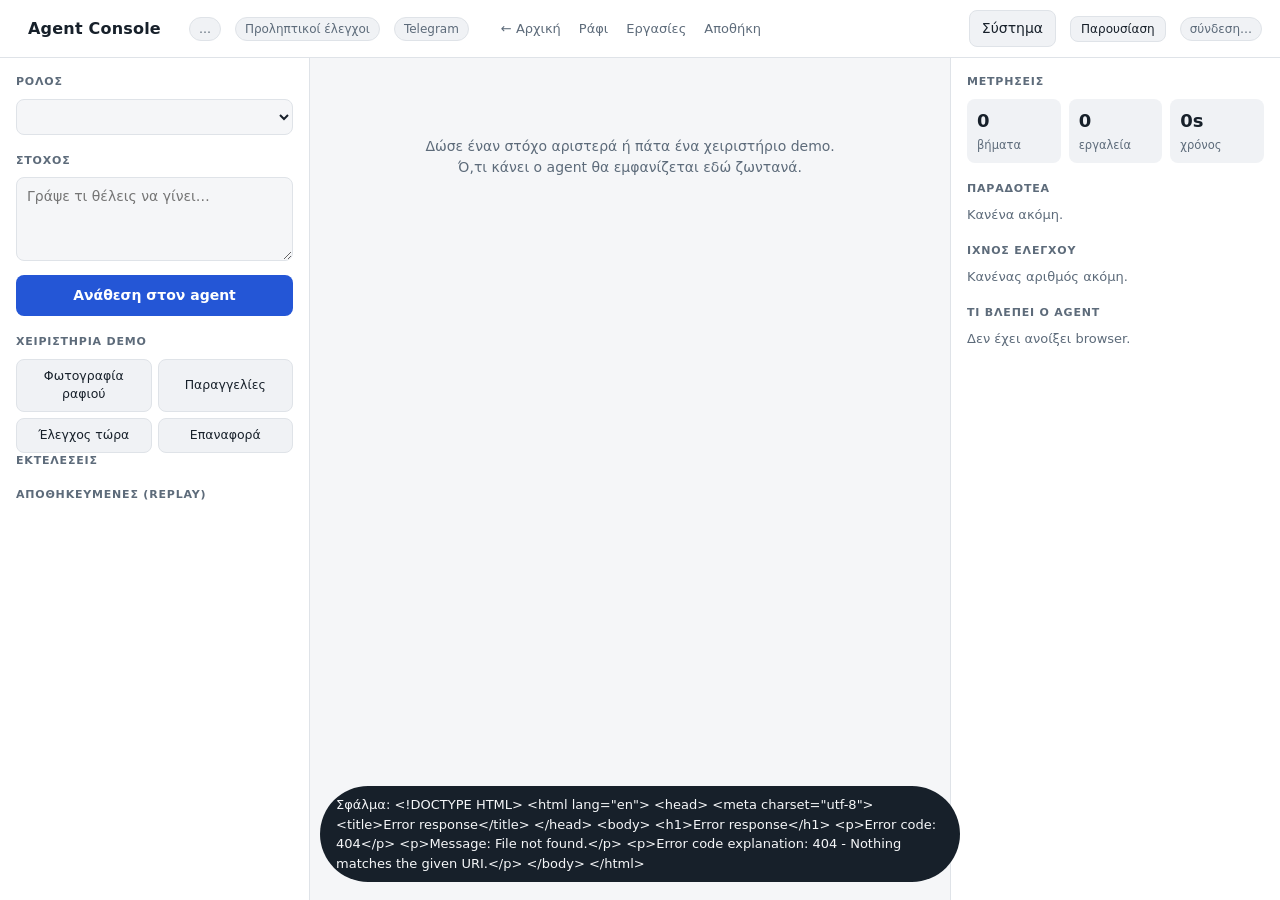
==== console/index.html @ 71da3817 "Live shelf: tasks without clicks, auto-order within limits, simpler pages - agentkit/tasks.py: findi" ====
<!doctype html>
<html lang="el">
<head>
<meta charset="utf-8">
<meta name="viewport" content="width=device-width, initial-scale=1">
<title>Agent Console</title>
<style>
:root {
  color-scheme: light dark;
  --bg: #f5f6f8; --panel: #ffffff; --panel2: #f0f2f5; --line: #dfe3e8; --text: #17202a; --muted: #5d6b7a;
  --accent: #2456d6; --accent-soft: #e6edfc; --ok: #177a45; --ok-soft: #e2f4ea; --warn: #a15c00; --warn-soft: #fff1d6;
  --err: #b3261e; --err-soft: #fde8e6; --mono: ui-monospace, Consolas, "Cascadia Mono", monospace;
}
@media (prefers-color-scheme: dark) {
  :root {
    --bg: #0f1318; --panel: #171c23; --panel2: #1e252e; --line: #2b343f; --text: #e6eaef; --muted: #93a1b0;
    --accent: #7ea2ff; --accent-soft: #1c2a4a; --ok: #5fd08f; --ok-soft: #14301f; --warn: #f0b860; --warn-soft: #3a2c10;
    --err: #ff8a80; --err-soft: #3b1917;
  }
}
* { box-sizing: border-box; }
html, body { height: 100%; }
body { margin: 0; background: var(--bg); color: var(--text); font: 14px/1.5 "Segoe UI", system-ui, sans-serif; display: flex; flex-direction: column; }
header { display: flex; align-items: center; gap: 14px; padding: 10px 18px; background: var(--panel); border-bottom: 1px solid var(--line); }
header h1 { font-size: 16px; margin: 0; letter-spacing: .2px; }
.badge { font-size: 12px; padding: 2px 9px; border-radius: 99px; background: var(--panel2); color: var(--muted); border: 1px solid var(--line); white-space: nowrap; }
.badge.on { background: var(--ok-soft); color: var(--ok); border-color: transparent; }
.badge.live { background: var(--accent-soft); color: var(--accent); border-color: transparent; }
.spacer { flex: 1; }
main { flex: 1; display: grid; grid-template-columns: 310px minmax(0, 1fr) 330px; min-height: 0; }
section { min-height: 0; overflow-y: auto; padding: 16px; }
#left, #right { background: var(--panel); }
#left { border-right: 1px solid var(--line); } #right { border-left: 1px solid var(--line); }
h2 { font-size: 11px; text-transform: uppercase; letter-spacing: .8px; color: var(--muted); margin: 18px 0 8px; font-weight: 600; }
h2:first-child { margin-top: 0; }
select, textarea, button { font: inherit; color: inherit; }
select, textarea { width: 100%; background: var(--bg); border: 1px solid var(--line); border-radius: 8px; padding: 8px 10px; }
textarea { min-height: 84px; resize: vertical; }
textarea:focus, select:focus, button:focus-visible { outline: 2px solid var(--accent); outline-offset: 1px; }
button { cursor: pointer; border: 1px solid var(--line); background: var(--panel2); border-radius: 8px; padding: 7px 12px; }
button:hover { border-color: var(--accent); }
button.primary { background: var(--accent); color: #fff; border-color: transparent; font-weight: 600; width: 100%; margin-top: 8px; padding: 9px; }
@media (prefers-color-scheme: dark) { button.primary { color: #0f1318; } }
button.ok { background: var(--ok-soft); color: var(--ok); border-color: transparent; font-weight: 600; }
button.no { background: var(--err-soft); color: var(--err); border-color: transparent; }
.chip { display: block; width: 100%; text-align: left; font-size: 12.5px; margin-top: 6px; color: var(--muted); background: transparent; }
.grid2 { display: grid; grid-template-columns: 1fr 1fr; gap: 6px; }
.grid2 button { font-size: 12.5px; }
.run { display: flex; gap: 8px; align-items: center; padding: 7px 9px; border-radius: 8px; cursor: pointer; border: 1px solid transparent; }
.run:hover { background: var(--panel2); } .run.sel { background: var(--accent-soft); border-color: var(--accent); }
.run .g { flex: 1; min-width: 0; white-space: nowrap; overflow: hidden; text-overflow: ellipsis; font-size: 13px; }
.dot { width: 8px; height: 8px; border-radius: 50%; background: var(--muted); flex: none; }
.dot.running { background: var(--accent); animation: pulse 1s infinite; } .dot.done { background: var(--ok); }
.dot.error, .dot.max_steps, .dot.cancelled, .dot.refusal, .dot.max_tokens { background: var(--err); }
@keyframes pulse { 50% { opacity: .3; } }
@media (prefers-reduced-motion: reduce) { .dot.running { animation: none; } }
#center { padding: 0; display: flex; flex-direction: column; min-width: 0; }
#runhead { padding: 16px 22px 12px; border-bottom: 1px solid var(--line); background: var(--panel); }
#goal { font-size: 17px; font-weight: 600; margin: 0 0 6px; overflow-wrap: anywhere; }
#meta { display: flex; gap: 8px; flex-wrap: wrap; align-items: center; }
#plan { margin: 10px 0 0; padding: 0; list-style: none; display: grid; gap: 3px; }
#plan li { display: flex; gap: 8px; align-items: baseline; font-size: 13.5px; color: var(--muted); }
#plan li.in_progress { color: var(--text); font-weight: 600; } #plan li.done { text-decoration: line-through; }
#plan .mark { width: 16px; flex: none; text-align: center; color: var(--accent); }
#plan li.done .mark { color: var(--ok); }
#timeline { flex: 1; overflow-y: auto; padding: 18px 22px 40px; display: grid; grid-template-columns: minmax(0, 1fr); gap: 10px; align-content: start; }
.ev { background: var(--panel); border: 1px solid var(--line); border-radius: 10px; padding: 10px 13px; max-width: 880px; overflow-wrap: anywhere; }
.ev.thought { background: transparent; border: 0; padding: 2px 4px; color: var(--muted); font-style: italic; }
.ev.notify { background: var(--accent-soft); border-color: transparent; }
.ev.final { border-color: var(--ok); background: var(--ok-soft); white-space: pre-wrap; font-size: 15px; }
.ev.final.bad { border-color: var(--err); background: var(--err-soft); }
.ev.approval { border-color: var(--warn); background: var(--warn-soft); }
.ev.log { font-family: var(--mono); font-size: 12px; color: var(--muted); white-space: pre-wrap; }
.tool summary { cursor: pointer; display: flex; gap: 10px; align-items: baseline; list-style: none; }
.tool summary::-webkit-details-marker { display: none; }
.tname { font-family: var(--mono); font-weight: 600; color: var(--accent); white-space: nowrap; }
.targs { color: var(--muted); font-size: 12.5px; flex: 1; min-width: 0; white-space: nowrap; overflow: hidden; text-overflow: ellipsis; }
.tstat { font-size: 12px; color: var(--muted); white-space: nowrap; font-variant-numeric: tabular-nums; }
.tstat.err { color: var(--err); } .tstat.ok { color: var(--ok); }
pre { font-family: var(--mono); font-size: 12px; background: var(--panel2); padding: 9px; border-radius: 7px; overflow-x: auto; white-space: pre-wrap; margin: 8px 0 0; max-height: 320px; overflow-y: auto; }
.ev img, #lastshot img { max-width: 100%; border-radius: 7px; border: 1px solid var(--line); display: block; }
.ev.shot img { max-height: 300px; }
.lbl { font-size: 11px; text-transform: uppercase; letter-spacing: .7px; color: var(--muted); font-weight: 600; margin-bottom: 4px; }
.row { display: flex; gap: 8px; margin-top: 10px; }
.stats { display: grid; grid-template-columns: 1fr 1fr 1fr; gap: 8px; }
.stat { background: var(--panel2); border-radius: 8px; padding: 8px 10px; }
.stat b { display: block; font-size: 18px; font-variant-numeric: tabular-nums; } .stat span { font-size: 11.5px; color: var(--muted); }
.art { display: flex; gap: 8px; align-items: center; padding: 7px 9px; border: 1px solid var(--line); border-radius: 8px; margin-top: 6px; text-decoration: none; color: inherit; overflow-wrap: anywhere; }
.art:hover { border-color: var(--accent); }
.art .ext { font-family: var(--mono); font-size: 11px; background: var(--accent-soft); color: var(--accent); border-radius: 5px; padding: 1px 6px; text-transform: uppercase; flex: none; }
.au { font-size: 12.5px; padding: 7px 9px; border-left: 3px solid var(--accent); background: var(--panel2); border-radius: 0 7px 7px 0; margin-top: 6px; overflow-wrap: anywhere; }
.au code { font-family: var(--mono); font-size: 11.5px; color: var(--muted); }
.ev.hero { border: 0; background: var(--accent); color: #fff; padding: 20px 24px; }
@media (prefers-color-scheme: dark) { .ev.hero { color: #0f1318; } }
.ev.hero .v { font-size: 44px; font-weight: 700; line-height: 1.1; font-variant-numeric: tabular-nums; }
.ev.hero .l { font-size: 17px; font-weight: 600; margin-top: 4px; }
.ev.hero .d { font-size: 13px; opacity: .85; margin-top: 6px; }
#brand { display: flex; align-items: center; gap: 10px; min-width: 0; }
#brand img { height: 26px; width: auto; display: block; }
#tagline { color: var(--muted); font-size: 13px; white-space: nowrap; overflow: hidden; text-overflow: ellipsis; }
#presentBtn { font-size: 12px; padding: 3px 10px; }
/* Λειτουργία παρουσίασης: μεγαλύτερα γράμματα, λιγότερος θόρυβος. Πλήκτρο P ή ?present=1 */
body.present { zoom: 1.25; height: calc(100vh / 1.25); width: calc(100vw / 1.25); }
body.present .ev.log, body.present #s-tokens, body.present #b-model, body.present #b-tg, body.present #lists { display: none; }
body.present #timeline { gap: 12px; }
@media (min-width: 1051px) { body.present main { grid-template-columns: 250px minmax(0, 1fr) 280px; } }
.empty { color: var(--muted); padding: 60px 22px; text-align: center; }
#toast { position: fixed; bottom: 18px; left: 50%; transform: translateX(-50%); background: var(--text); color: var(--bg); padding: 9px 16px; border-radius: 99px; font-size: 13px; opacity: 0; transition: opacity .2s; pointer-events: none; max-width: 90vw; }
#toast.show { opacity: 1; }
#pages { display: flex; gap: 2px; margin-left: 10px; }
#pages a { color: var(--muted); text-decoration: none; font-size: 13px; padding: 4px 8px; border-radius: 6px; white-space: nowrap; }
@media (max-width: 1250px) { #tagline { display: none; } }
#pages a:hover { color: var(--text); background: var(--panel2, rgba(127,127,127,.15)); }
#sys { position: fixed; inset: 0; background: rgba(0,0,0,.55); z-index: 50; display: grid; place-items: center; padding: 20px; }
#sys[hidden] { display: none; }
.sysbox { background: var(--bg); color: var(--text); border-radius: 12px; width: min(900px, 100%); max-height: 88vh; overflow: auto; padding: 18px 22px; }
.syshead { display: flex; align-items: center; justify-content: space-between; margin-bottom: 10px; }
.sysbox table { width: 100%; border-collapse: collapse; font-size: 13px; margin: 6px 0 16px; }
.sysbox td, .sysbox th { text-align: left; padding: 6px 8px; border-bottom: 1px solid rgba(127,127,127,.2); vertical-align: top; }
.sysbox h3 { font-size: 13px; text-transform: uppercase; letter-spacing: .05em; color: var(--muted); margin: 14px 0 4px; }
.sysbox .ok { color: #2ea043; font-weight: 600; } .sysbox .no { color: #e5484d; font-weight: 600; } .sysbox .mid { color: #d29922; font-weight: 600; }
.sysbox code { font-size: 12px; }
@media (max-width: 1050px) { main { grid-template-columns: 1fr; overflow-y: auto; } section { overflow: visible; } #left, #right { border: 0; } }
</style>
</head>
<body>
<header>
  <div id="brand"><img id="logo" alt="" hidden><h1 id="pname">Agent Console</h1></div>
  <span id="tagline"></span>
  <span class="badge" id="b-model">…</span>
  <span class="badge" id="b-watch">Προληπτικοί έλεγχοι</span>
  <span class="badge" id="b-tg">Telegram</span>
  <nav id="pages"><a href="/">← Αρχική</a><a href="/shelf?dev=1">Ράφι</a><a href="/tasks">Εργασίες</a><a href="/portal/orders">Αποθήκη</a></nav>
  <span class="spacer"></span>
  <button id="sysBtn" title="Ρυθμίσεις, τι λείπει, έλεγχος εγκατάστασης">Σύστημα</button>
  <button id="presentBtn" title="Λειτουργία παρουσίασης (πλήκτρο P)">Παρουσίαση</button>
  <span class="badge" id="b-conn">σύνδεση…</span>
</header>
<main>
  <section id="left">
    <h2>Ρόλος</h2>
    <select id="scenario" aria-label="Ρόλος του agent"></select>
    <div id="sdesc" style="color:var(--muted);font-size:12.5px;margin-top:6px"></div>
    <h2>Στόχος</h2>
    <textarea id="goalInput" placeholder="Γράψε τι θέλεις να γίνει…" aria-label="Στόχος"></textarea>
    <button class="primary" id="go">Ανάθεση στον agent</button>
    <div id="examples"></div>
    <h2>Χειριστήρια demo</h2>
    <div class="grid2">
      <button onclick="window.open('/capture')" title="Ανοίγει τη σελίδα λήψης φωτογραφίας (η ίδια ανοίγει και από το κινητό)">Φωτογραφία ραφιού</button>
      <button onclick="window.open('/portal/orders')" title="Οι παραγγελίες που έφτασαν στην κεντρική αποθήκη">Παραγγελίες</button>
      <button data-demo="check_now" title="Ψάχνει τώρα για νέα φωτογραφία στο workspace/photos">Έλεγχος τώρα</button>
      <button data-demo="reset" title="Ξαναχτίζει τα δεδομένα και σβήνει ελέγχους και παραγγελίες">Επαναφορά</button>
    </div>
    <div id="lists">
      <h2>Εκτελέσεις</h2>
      <div id="runs"></div>
      <h2>Αποθηκευμένες (replay)</h2>
      <div id="saved"></div>
    </div>
  </section>

  <section id="center">
    <div id="runhead" hidden>
      <p id="goal"></p>
      <div id="meta"></div>
      <ul id="plan"></ul>
    </div>
    <div id="timeline"><div class="empty">Δώσε έναν στόχο αριστερά ή πάτα ένα χειριστήριο demo.<br>Ό,τι κάνει ο agent θα εμφανίζεται εδώ ζωντανά.</div></div>
  </section>

  <section id="right">
    <h2>Μετρήσεις</h2>
    <div class="stats">
      <div class="stat"><b id="s-steps">0</b><span>βήματα</span></div>
      <div class="stat"><b id="s-tools">0</b><span>εργαλεία</span></div>
      <div class="stat"><b id="s-time">0s</b><span>χρόνος</span></div>
    </div>
    <div style="color:var(--muted);font-size:12px;margin-top:6px" id="s-tokens"></div>
    <h2>Παραδοτέα</h2>
    <div id="arts"><div style="color:var(--muted);font-size:13px">Κανένα ακόμη.</div></div>
    <h2>Ίχνος ελέγχου</h2>
    <div id="trail"><div style="color:var(--muted);font-size:13px">Κανένας αριθμός ακόμη.</div></div>
    <h2>Τι βλέπει ο agent</h2>
    <div id="lastshot"><div style="color:var(--muted);font-size:13px">Δεν έχει ανοίξει browser.</div></div>
  </section>
</main>
<div id="sys" hidden>
  <div class="sysbox">
    <div class="syshead"><b>Κατάσταση συστήματος</b><button id="sysClose">Κλείσιμο</button></div>
    <div id="sysBody">Φορτώνω…</div>
  </div>
</div>
<div id="toast" role="status"></div>

<script>
const $ = id => document.getElementById(id);
const esc = s => String(s ?? "").replace(/[&<>"']/g, c => ({ "&": "&amp;", "<": "&lt;", ">": "&gt;", '"': "&quot;", "'": "&#39;" }[c]));
const runs = new Map();      // run_id -> {id, goal, scenario, source, status, events[], started, ended}
let selected = null, cfg = null, timer = null;
const STATUS = { running: "σε εξέλιξη", done: "ολοκληρώθηκε", error: "σφάλμα", max_steps: "όριο βημάτων", cancelled: "ακυρώθηκε", refusal: "άρνηση", max_tokens: "όριο κειμένου" };
const SOURCE = { console: "κονσόλα", telegram: "Telegram", watcher: "ξεκίνησε μόνος του" };

function toast(text) { const t = $("toast"); t.textContent = text; t.classList.add("show"); clearTimeout(t._h); t._h = setTimeout(() => t.classList.remove("show"), 3500); }
async function api(path, body) {
  const r = await fetch(path, body === undefined ? {} : { method: "POST", headers: { "Content-Type": "application/json" }, body: JSON.stringify(body) });
  if (!r.ok) throw new Error((await r.text()) || r.status);
  return r.json();
}

// ---- αρχικοποίηση -----------------------------------------------------
async function init() {
  cfg = await api("/api/config");
  $("pname").textContent = document.title = cfg.name || "Agent Console";
  $("tagline").textContent = cfg.tagline || "";
  if (cfg.logo) { $("logo").src = cfg.logo; $("logo").hidden = false; }
  $("b-model").textContent = cfg.provider === "mock" ? "ψεύτικο μοντέλο (χωρίς κλειδί)" : cfg.model;
  $("b-watch").classList.toggle("on", cfg.watchers);
  $("b-tg").classList.toggle("on", cfg.telegram);
  $("scenario").innerHTML = cfg.scenarios.map(s => `<option value="${esc(s.name)}">${esc(s.title)}</option>`).join("");
  $("scenario").value = cfg.default_scenario;
  renderScenario();
  refreshSaved();
  connect();
}
function renderScenario() {
  const s = cfg.scenarios.find(x => x.name === $("scenario").value);
  $("sdesc").textContent = s.description;
  $("examples").innerHTML = s.examples.map(e => `<button class="chip">${esc(e)}</button>`).join("");
  $("examples").querySelectorAll("button").forEach(b => b.onclick = () => { $("goalInput").value = b.textContent; $("goalInput").focus(); });
}
$("scenario").onchange = renderScenario;
$("go").onclick = async () => {
  const goal = $("goalInput").value.trim();
  if (!goal) return $("goalInput").focus();
  try { const r = await api("/api/runs", { goal, scenario: $("scenario").value }); selected = r.run_id; $("goalInput").value = ""; }
  catch (e) { toast("Αποτυχία: " + e.message); }
};
$("goalInput").addEventListener("keydown", e => { if (e.key === "Enter" && (e.ctrlKey || e.metaKey)) $("go").click(); });
document.querySelectorAll("[data-demo]").forEach(b => b.onclick = async () => {
  try { toast((await api("/api/demo/" + b.dataset.demo, {})).text); } catch (e) { toast("Αποτυχία: " + e.message); }
});
// ---- λειτουργία παρουσίασης --------------------------------------------
function store(k, v) { try { if (v === undefined) return localStorage.getItem(k); localStorage.setItem(k, v); } catch (e) { return null; } }
function setPresent(on) {
  document.body.classList.toggle("present", on);
  $("presentBtn").textContent = on ? "Κανονική προβολή" : "Παρουσίαση";
  store("present", on ? "1" : "0");
}
{
  const q = new URLSearchParams(location.search).get("present");
  setPresent(q !== null ? q !== "0" : store("present") === "1");
}
$("presentBtn").onclick = () => setPresent(!document.body.classList.contains("present"));
document.addEventListener("keydown", e => {
  if (e.key.toLowerCase() !== "p" || e.ctrlKey || e.metaKey || e.altKey) return;
  if (/^(TEXTAREA|INPUT|SELECT)$/.test(document.activeElement?.tagName || "")) return;
  $("presentBtn").click();
});
async function refreshSaved() {
  const data = await api("/api/runs");
  $("saved").innerHTML = data.saved.filter(id => !id.includes("-replay-")).slice(0, 12).map(id =>
    `<div class="run"><span class="g">${esc(id)}</span><button data-replay="${esc(id)}">▶</button></div>`).join("") ||
    `<div style="color:var(--muted);font-size:13px">Καμία ακόμη.</div>`;
  $("saved").querySelectorAll("[data-replay]").forEach(b => b.onclick = () => api(`/api/runs/${b.dataset.replay}/replay`, {}).catch(e => toast(e.message)));
}

// ---- ζωντανή ροή ------------------------------------------------------
function connect() {
  const es = new EventSource("/api/events");
  es.onopen = () => { $("b-conn").textContent = "ζωντανά"; $("b-conn").classList.add("on"); };
  es.onerror = () => { $("b-conn").textContent = "αποσύνδεση…"; $("b-conn").classList.remove("on"); };
  es.onmessage = m => handle(JSON.parse(m.data));
}
function handle(ev) {
  if (ev.run_id === "system") { if (ev.type === "demo") toast(ev.text); return; }
  let run = runs.get(ev.run_id);
  if (!run) { run = { id: ev.run_id, goal: "", status: "running", events: [], started: ev.ts }; runs.set(ev.run_id, run); }
  run.events.push(ev);
  if (ev.type === "run_start") {
    Object.assign(run, { goal: ev.goal, scenario: ev.scenario_title, source: ev.source, model: ev.model, started: ev.ts, replay: !!ev.replay });
    if (!selected || ev.source === "watcher" || ev.replay || Date.now() / 1000 - ev.ts < 5) selected = run.id;
  }
  if (ev.type === "run_end") { run.status = ev.status; run.ended = ev.ts; refreshSaved(); }
  renderRuns();
  if (run.id === selected) scheduleRender();
}
let pending = false;
function scheduleRender() { if (pending) return; pending = true; requestAnimationFrame(() => { pending = false; renderRun(); }); }

function renderRuns() {
  const list = [...runs.values()].reverse();
  $("runs").innerHTML = list.map(r =>
    `<div class="run ${r.id === selected ? "sel" : ""}" data-id="${esc(r.id)}"><span class="dot ${esc(r.status)}"></span><span class="g">${esc(r.goal || r.id)}</span></div>`
  ).join("") || `<div style="color:var(--muted);font-size:13px">Καμία ακόμη.</div>`;
  $("runs").querySelectorAll(".run").forEach(el => el.onclick = () => { selected = el.dataset.id; renderRuns(); renderRun(); });
}

function summarize(input) {
  if (!input || typeof input !== "object") return "";
  return Object.entries(input).map(([k, v]) => `${k}: ${typeof v === "string" ? v : JSON.stringify(v)}`).join(" · ");
}

function renderRun() {
  const run = runs.get(selected);
  if (!run) return;
  const tl = $("timeline");
  const stick = tl.scrollHeight - tl.scrollTop - tl.clientHeight < 80;
  const open = new Set([...tl.querySelectorAll("details[open]")].map(d => d.dataset.id));

  let plan = null, usage = null, lastShot = null, tools = 0;
  const arts = [], trail = [], results = new Map(), approvals = new Map(), html = [];
  for (const ev of run.events) {
    if (ev.type === "tool_result") results.set(ev.id, ev);
    if (ev.type === "approval_result") approvals.set(ev.id, ev.approved);
  }
  for (const ev of run.events) {
    switch (ev.type) {
      case "plan": plan = ev.steps; break;
      case "usage": usage = ev; break;
      case "artifact": if (!arts.includes(ev.file)) arts.push(ev.file); break;
      case "thought": html.push(`<div class="ev thought">${esc(ev.text)}</div>`); break;
      case "notify": html.push(`<div class="ev notify"><div class="lbl">Μήνυμα προς τον χρήστη</div>${esc(ev.text)}</div>`); break;
      case "audit":
        trail.push(ev.kind === "compute"
          ? `<div class="au"><b>${esc(ev.label)}</b> = ${esc(ev.result)}<br><code>${esc(ev.expression)}</code> · ${esc(JSON.stringify(ev.variables))}</div>`
          : `<div class="au"><b>Διαβάστηκε από</b> ${esc(ev.source)}<br><code>${esc(JSON.stringify(ev.values))}</code></div>`);
        break;
      case "headline":
        html.push(`<div class="ev hero"><div class="v">${esc(ev.value)}</div><div class="l">${esc(ev.label)}</div>${ev.detail ? `<div class="d">${esc(ev.detail)}</div>` : ""}</div>`);
        break;
      case "log": html.push(`<div class="ev log">${esc(ev.text)}</div>`); break;
      case "screenshot":
        lastShot = ev;
        html.push(`<div class="ev shot"><div class="lbl">${/^https?:/.test(ev.url) ? "Browser · " : ""}${esc(ev.url)}</div><img src="/files/${esc(ev.file)}" alt="Στιγμιότυπο browser" loading="lazy"></div>`);
        break;
      case "tool_call": {
        if (ev.name === "update_plan" || ev.name === "headline_result") break;
        tools++;
        const res = results.get(ev.id);
        const stat = !res ? `<span class="tstat">τρέχει…</span>` : res.is_error ? `<span class="tstat err">σφάλμα · ${res.seconds}s</span>` : `<span class="tstat ok">${res.seconds}s</span>`;
        html.push(`<details class="ev tool" data-id="${esc(ev.id)}" ${open.has(ev.id) ? "open" : ""}><summary><span class="tname">${esc(ev.name)}</span><span class="targs">${esc(summarize(ev.input))}</span>${stat}</summary>` +
          `<pre>${esc(JSON.stringify(ev.input, null, 2))}</pre>${res ? `<pre>${esc(res.output)}</pre>` : ""}</details>`);
        break;
      }
      case "approval_request": {
        const decided = ev.resolved ? (ev.approved ?? true) : approvals.get(ev.id);
        const d = ev.details || {};
        const body = d.to ? `<b>Προς:</b> ${esc(d.to)}<br><b>Θέμα:</b> ${esc(d.subject)}<pre>${esc(d.body)}</pre>` : `<pre>${esc(JSON.stringify(d, null, 2))}</pre>`;
        const foot = decided === undefined
          ? `<div class="row"><button class="ok" data-appr="${esc(ev.id)}" data-v="1">Έγκριση</button><button class="no" data-appr="${esc(ev.id)}" data-v="0">Απόρριψη</button></div>`
          : `<div class="row"><span class="badge ${decided ? "on" : ""}">${decided ? "Εγκρίθηκε" : "Απορρίφθηκε"}</span></div>`;
        html.push(`<div class="ev approval"><div class="lbl">Χρειάζεται έγκριση · ${esc(ev.title)}</div>${body}${foot}</div>`);
        break;
      }
      case "run_end":
        html.push(`<div class="ev final ${ev.status === "done" ? "" : "bad"}"><div class="lbl">Τελικό αποτέλεσμα</div>${esc(ev.final)}</div>`);
        break;
    }
  }
  $("runhead").hidden = false;
  $("goal").textContent = run.goal;
  $("meta").innerHTML =
    `<span class="badge ${run.status === "running" ? "live" : run.status === "done" ? "on" : ""}">${esc(STATUS[run.status] || run.status)}</span>` +
    `<span class="badge">${esc(run.scenario || "")}</span>` +
    `<span class="badge ${run.source === "watcher" ? "live" : ""}">${esc(SOURCE[run.source] || run.source || "")}</span>` +
    (run.replay ? `<span class="badge">replay</span>` : "") +
    (run.status === "running" && !run.replay ? `<button id="cancel" style="padding:1px 9px;font-size:12px">Διακοπή</button>` : "");
  const c = $("cancel"); if (c) c.onclick = () => api(`/api/runs/${run.id}/cancel`, {});
  $("plan").innerHTML = (plan || []).map(s => `<li class="${esc(s.status)}"><span class="mark">${s.status === "done" ? "✓" : s.status === "in_progress" ? "▸" : "○"}</span>${esc(s.title)}</li>`).join("");
  tl.innerHTML = html.join("") || `<div class="empty">Ξεκινάει…</div>`;
  tl.querySelectorAll("[data-appr]").forEach(b => b.onclick = () => api("/api/approvals/" + b.dataset.appr, { approved: b.dataset.v === "1" }).catch(e => toast(e.message)));
  if (stick) tl.scrollTop = tl.scrollHeight;

  $("s-steps").textContent = usage ? usage.steps : 0;
  $("s-tools").textContent = tools;
  $("s-tokens").textContent = usage && (usage.input_tokens || usage.output_tokens) ? `${usage.input_tokens.toLocaleString("el")} tokens εισόδου · ${usage.output_tokens.toLocaleString("el")} εξόδου` : "";
  $("arts").innerHTML = arts.filter(f => !f.startsWith("screens/")).map(f => {
    const ext = f.split(".").pop();
    return `<a class="art" href="/files/${encodeURI(f)}" target="_blank" rel="noopener"><span class="ext">${esc(ext)}</span>${esc(f)}</a>`;
  }).join("") || `<div style="color:var(--muted);font-size:13px">Κανένα ακόμη.</div>`;
  $("trail").innerHTML = trail.join("") || `<div style="color:var(--muted);font-size:13px">Κανένας αριθμός ακόμη.</div>`;
  $("lastshot").innerHTML = lastShot ? `<img src="/files/${esc(lastShot.file)}" alt="Τελευταίο στιγμιότυπο browser">` : `<div style="color:var(--muted);font-size:13px">Δεν έχει ανοίξει browser.</div>`;
  tick();
}
function tick() {
  clearInterval(timer);
  const run = runs.get(selected);
  if (!run) return;
  const show = () => { $("s-time").textContent = Math.max(0, Math.round((run.ended || (run.replay ? run.events.at(-1).ts : Date.now() / 1000)) - run.started)) + "s"; };
  show();
  if (run.status === "running" && !run.replay) timer = setInterval(show, 1000);
}
// ---- κατάσταση συστήματος (για την ομάδα) --------------------------------
function kv(obj) {
  return "<table>" + Object.entries(obj).map(([k, v]) => `<tr><th>${esc(k)}</th><td>${esc(Array.isArray(v) ? v.join(", ") : v ?? "—")}</td></tr>`).join("") + "</table>";
}
async function showSystem() {
  $("sys").hidden = false;
  const d = await api("/api/system");
  const checks = d.checks.map(c => `<tr><td class="${c.level}">${c.ok ? "✓" : c.level === "no" ? "✗" : "!"}</td><td>${esc(c.text)}${c.fix ? `<br><span style="color:var(--muted)">${esc(c.fix)}</span>` : ""}</td></tr>`).join("");
  $("sysBody").innerHTML = `<h3>Τι χρειάζεται</h3><table>${checks}</table>
    <h3>Όραση</h3>${kv(d.vision)}<h3>Live κάμερα</h3>${kv(d.live)}<h3>Αυτονομία</h3>${kv(d.autonomy)}
    <h3>Κινητό και κανάλια</h3>${kv(d.phone)}<h3>Agent</h3>${kv(d.agent)}<h3>Δεδομένα</h3>${kv(d.data)}
    <h3>Ενέργειες</h3><div class="row" style="gap:8px;display:flex;flex-wrap:wrap">
      <button data-demo="reset_tasks">Μηδενισμός εργασιών</button><button data-demo="reset">Επαναφορά όλων</button>
      <button onclick="window.open('/shelf?dev=1')">Ράφι με εργαλεία δοκιμής</button></div>
    <p style="color:var(--muted);font-size:12px">Οι ρυθμίσεις αλλάζουν στο <code>.env</code> (δες <code>.env.example</code>) και θέλουν restart του server.</p>`;
}
$("sysBtn").onclick = showSystem;
$("sysBody").addEventListener("click", async e => {
  const b = e.target.closest("[data-demo]"); if (!b) return;
  try { toast((await api("/api/demo/" + b.dataset.demo, {})).text); showSystem(); } catch (err) { toast("Αποτυχία: " + err.message); }
});
$("sysClose").onclick = () => { $("sys").hidden = true; };
$("sys").onclick = e => { if (e.target.id === "sys") $("sys").hidden = true; };

init().catch(e => toast("Σφάλμα: " + e.message));
</script>
</body>
</html>
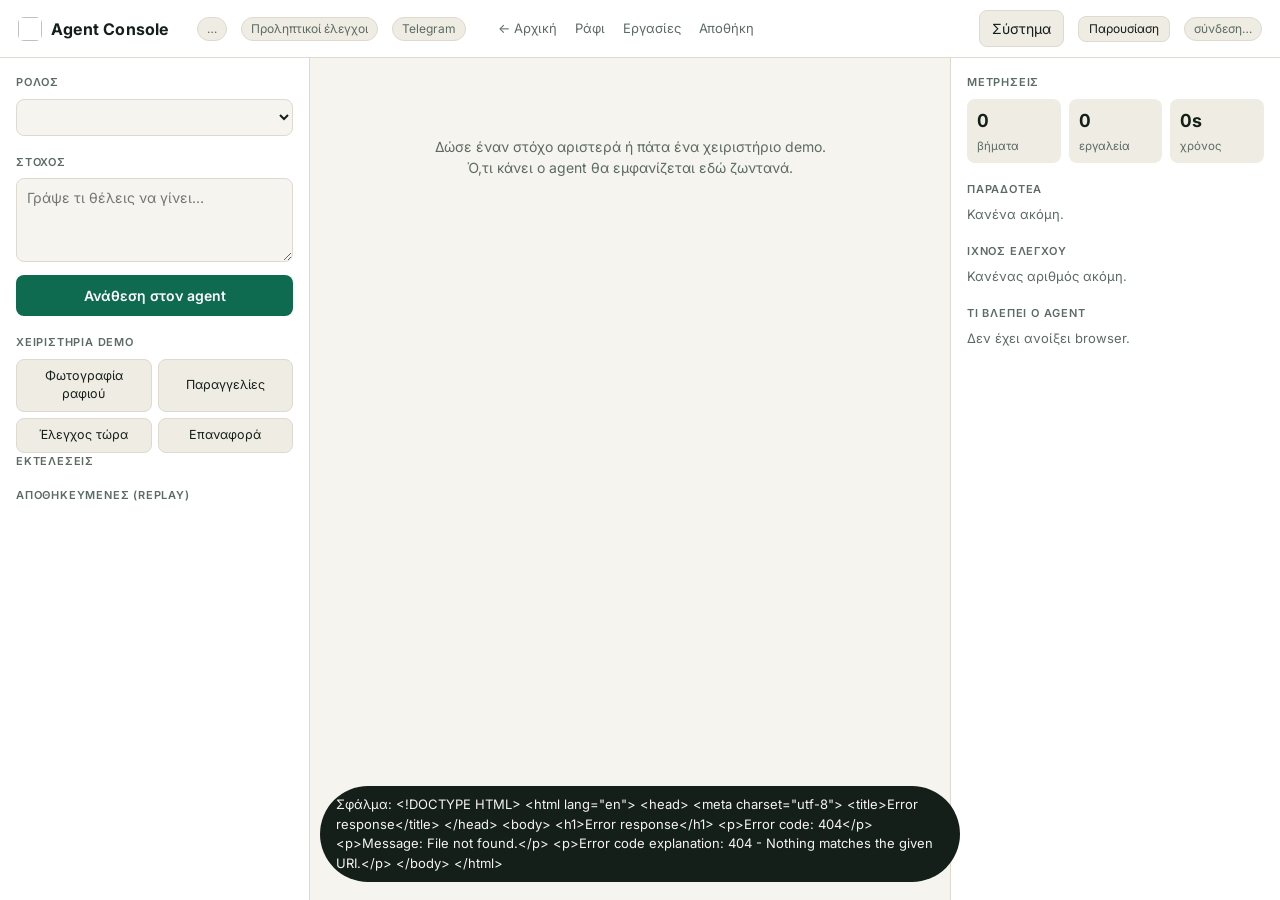
==== commit 539b257e: "feat(ui): unified ShelfSense retail operations design system across all screens" ====
--- a/console/index.html
+++ b/console/index.html
@@ -3,24 +3,19 @@
 <head>
 <meta charset="utf-8">
 <meta name="viewport" content="width=device-width, initial-scale=1">
-<title>Agent Console</title>
+<title>ShelfSense · Κονσόλα Agent</title>
+<link rel="icon" href="/ui/logo.svg" type="image/svg+xml">
 <style>
+@import url('https://fonts.googleapis.com/css2?family=IBM+Plex+Mono:wght@400;500;600&family=Inter:wght@400;500;600;700&display=swap');
 :root {
-  color-scheme: light dark;
-  --bg: #f5f6f8; --panel: #ffffff; --panel2: #f0f2f5; --line: #dfe3e8; --text: #17202a; --muted: #5d6b7a;
-  --accent: #2456d6; --accent-soft: #e6edfc; --ok: #177a45; --ok-soft: #e2f4ea; --warn: #a15c00; --warn-soft: #fff1d6;
-  --err: #b3261e; --err-soft: #fde8e6; --mono: ui-monospace, Consolas, "Cascadia Mono", monospace;
-}
-@media (prefers-color-scheme: dark) {
-  :root {
-    --bg: #0f1318; --panel: #171c23; --panel2: #1e252e; --line: #2b343f; --text: #e6eaef; --muted: #93a1b0;
-    --accent: #7ea2ff; --accent-soft: #1c2a4a; --ok: #5fd08f; --ok-soft: #14301f; --warn: #f0b860; --warn-soft: #3a2c10;
-    --err: #ff8a80; --err-soft: #3b1917;
-  }
+  color-scheme: light;
+  --bg: #f6f4ee; --panel: #ffffff; --panel2: #efece3; --line: #dedad0; --text: #141f1a; --muted: #5c6b63;
+  --accent: #0f6b4f; --accent-soft: #e2f1ea; --ok: #157347; --ok-soft: #e3f3eb; --warn: #b45309; --warn-soft: #fef3e2;
+  --err: #be2e26; --err-soft: #fdeceb; --mono: 'IBM Plex Mono', ui-monospace, Consolas, monospace;
 }
 * { box-sizing: border-box; }
 html, body { height: 100%; }
-body { margin: 0; background: var(--bg); color: var(--text); font: 14px/1.5 "Segoe UI", system-ui, sans-serif; display: flex; flex-direction: column; }
+body { margin: 0; background: var(--bg); color: var(--text); font: 14px/1.5 'Inter', -apple-system, "Segoe UI", system-ui, sans-serif; display: flex; flex-direction: column; -webkit-font-smoothing: antialiased; }
 header { display: flex; align-items: center; gap: 14px; padding: 10px 18px; background: var(--panel); border-bottom: 1px solid var(--line); }
 header h1 { font-size: 16px; margin: 0; letter-spacing: .2px; }
 .badge { font-size: 12px; padding: 2px 9px; border-radius: 99px; background: var(--panel2); color: var(--muted); border: 1px solid var(--line); white-space: nowrap; }
@@ -40,7 +35,6 @@
 button { cursor: pointer; border: 1px solid var(--line); background: var(--panel2); border-radius: 8px; padding: 7px 12px; }
 button:hover { border-color: var(--accent); }
 button.primary { background: var(--accent); color: #fff; border-color: transparent; font-weight: 600; width: 100%; margin-top: 8px; padding: 9px; }
-@media (prefers-color-scheme: dark) { button.primary { color: #0f1318; } }
 button.ok { background: var(--ok-soft); color: var(--ok); border-color: transparent; font-weight: 600; }
 button.no { background: var(--err-soft); color: var(--err); border-color: transparent; }
 .chip { display: block; width: 100%; text-align: left; font-size: 12.5px; margin-top: 6px; color: var(--muted); background: transparent; }
@@ -91,13 +85,12 @@
 .au { font-size: 12.5px; padding: 7px 9px; border-left: 3px solid var(--accent); background: var(--panel2); border-radius: 0 7px 7px 0; margin-top: 6px; overflow-wrap: anywhere; }
 .au code { font-family: var(--mono); font-size: 11.5px; color: var(--muted); }
 .ev.hero { border: 0; background: var(--accent); color: #fff; padding: 20px 24px; }
-@media (prefers-color-scheme: dark) { .ev.hero { color: #0f1318; } }
 .ev.hero .v { font-size: 44px; font-weight: 700; line-height: 1.1; font-variant-numeric: tabular-nums; }
 .ev.hero .l { font-size: 17px; font-weight: 600; margin-top: 4px; }
 .ev.hero .d { font-size: 13px; opacity: .85; margin-top: 6px; }
-#brand { display: flex; align-items: center; gap: 10px; min-width: 0; }
-#brand img { height: 26px; width: auto; display: block; }
-#tagline { color: var(--muted); font-size: 13px; white-space: nowrap; overflow: hidden; text-overflow: ellipsis; }
+#brand { display: flex; align-items: center; gap: 9px; flex-shrink: 0; }
+#brand img { height: 24px; width: 24px; border-radius: 6px; display: block; }
+#tagline { color: var(--muted); font-size: 13px; white-space: nowrap; overflow: hidden; text-overflow: ellipsis; min-width: 0; }
 #presentBtn { font-size: 12px; padding: 3px 10px; }
 /* Λειτουργία παρουσίασης: μεγαλύτερα γράμματα, λιγότερος θόρυβος. Πλήκτρο P ή ?present=1 */
 body.present { zoom: 1.25; height: calc(100vh / 1.25); width: calc(100vw / 1.25); }
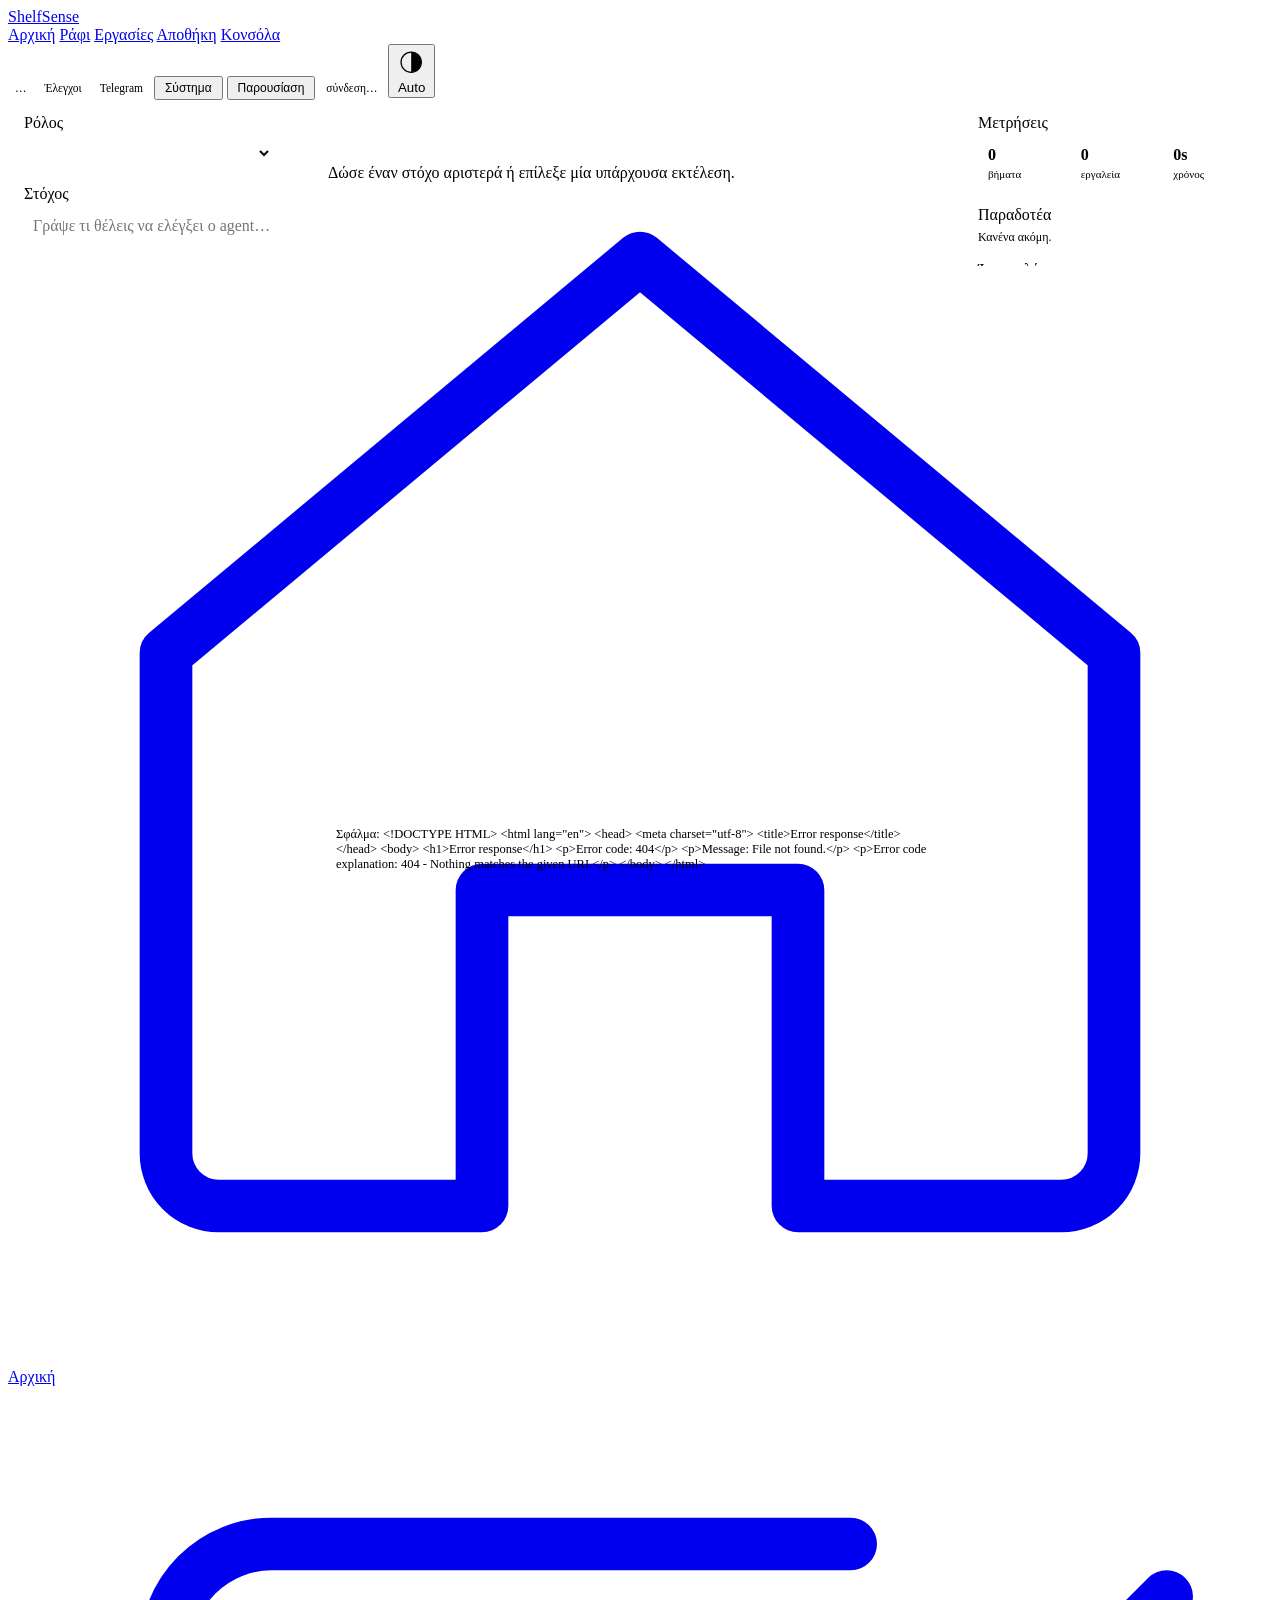
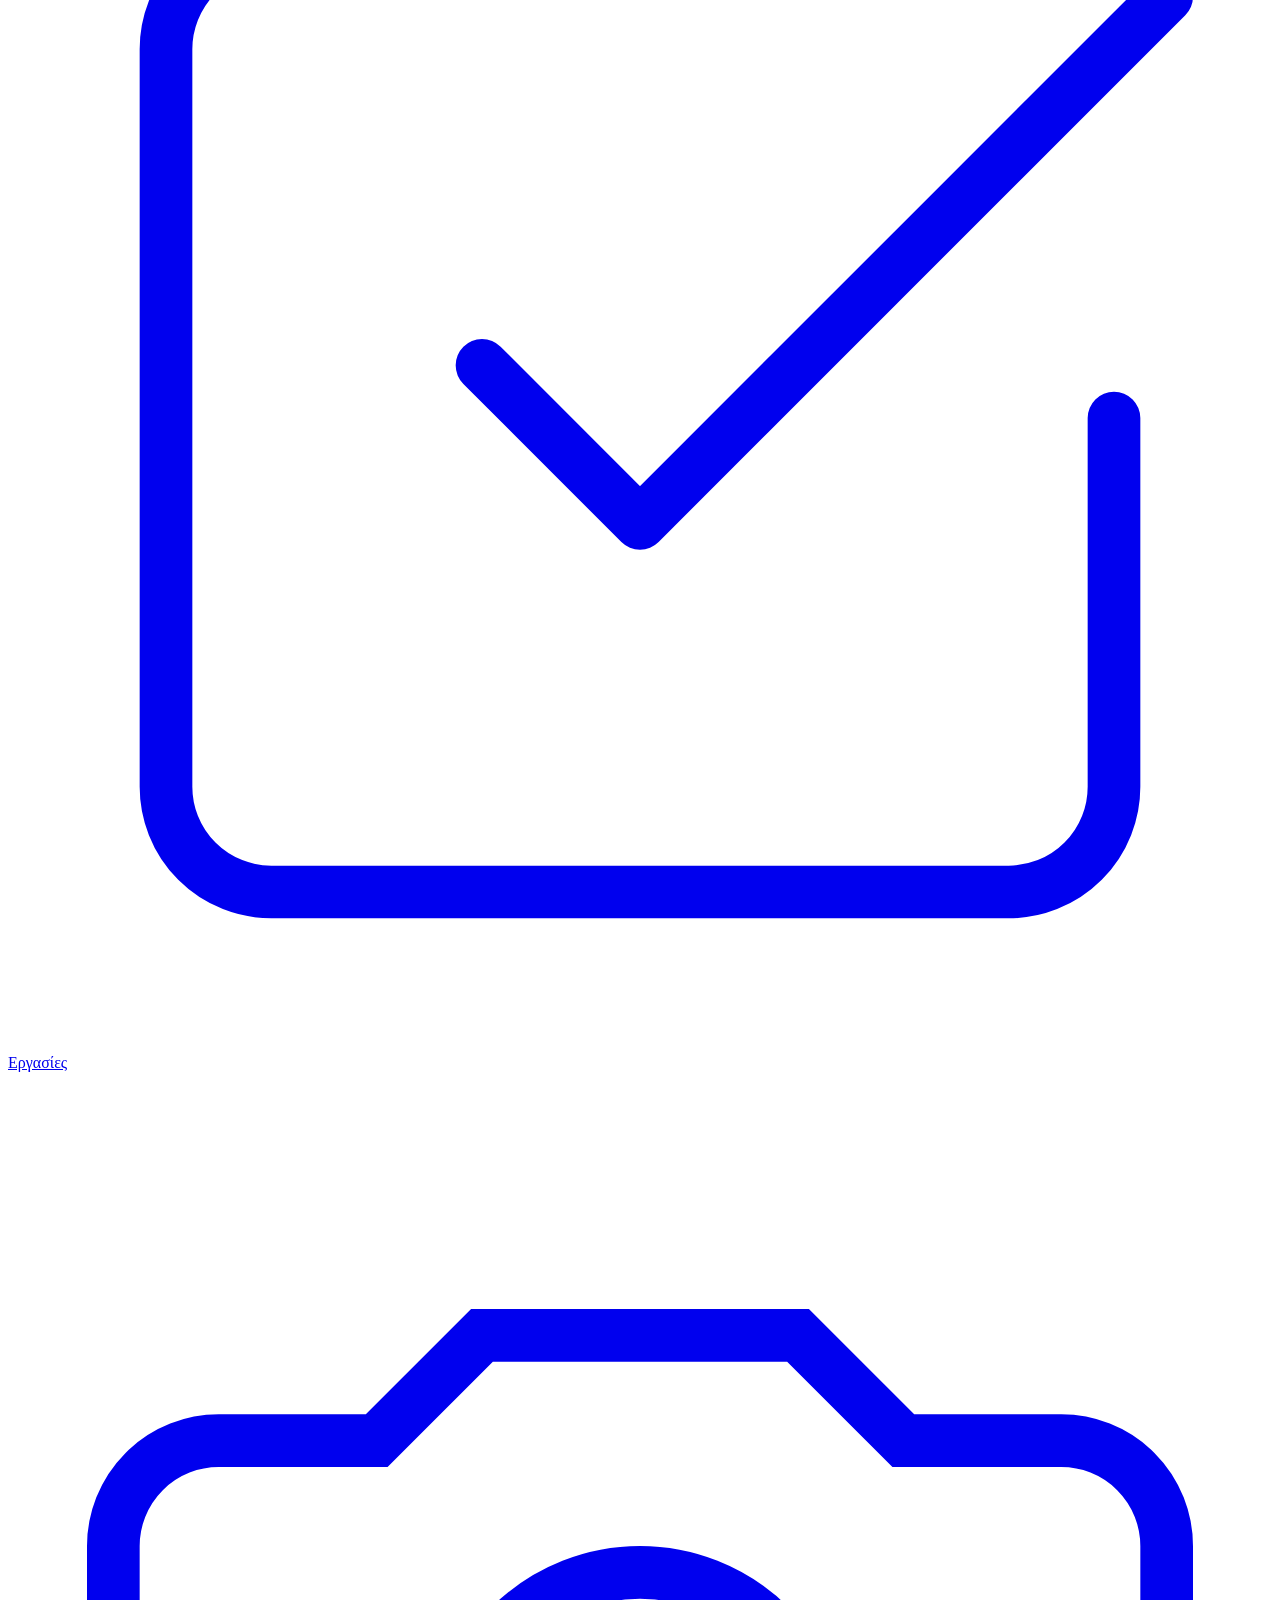
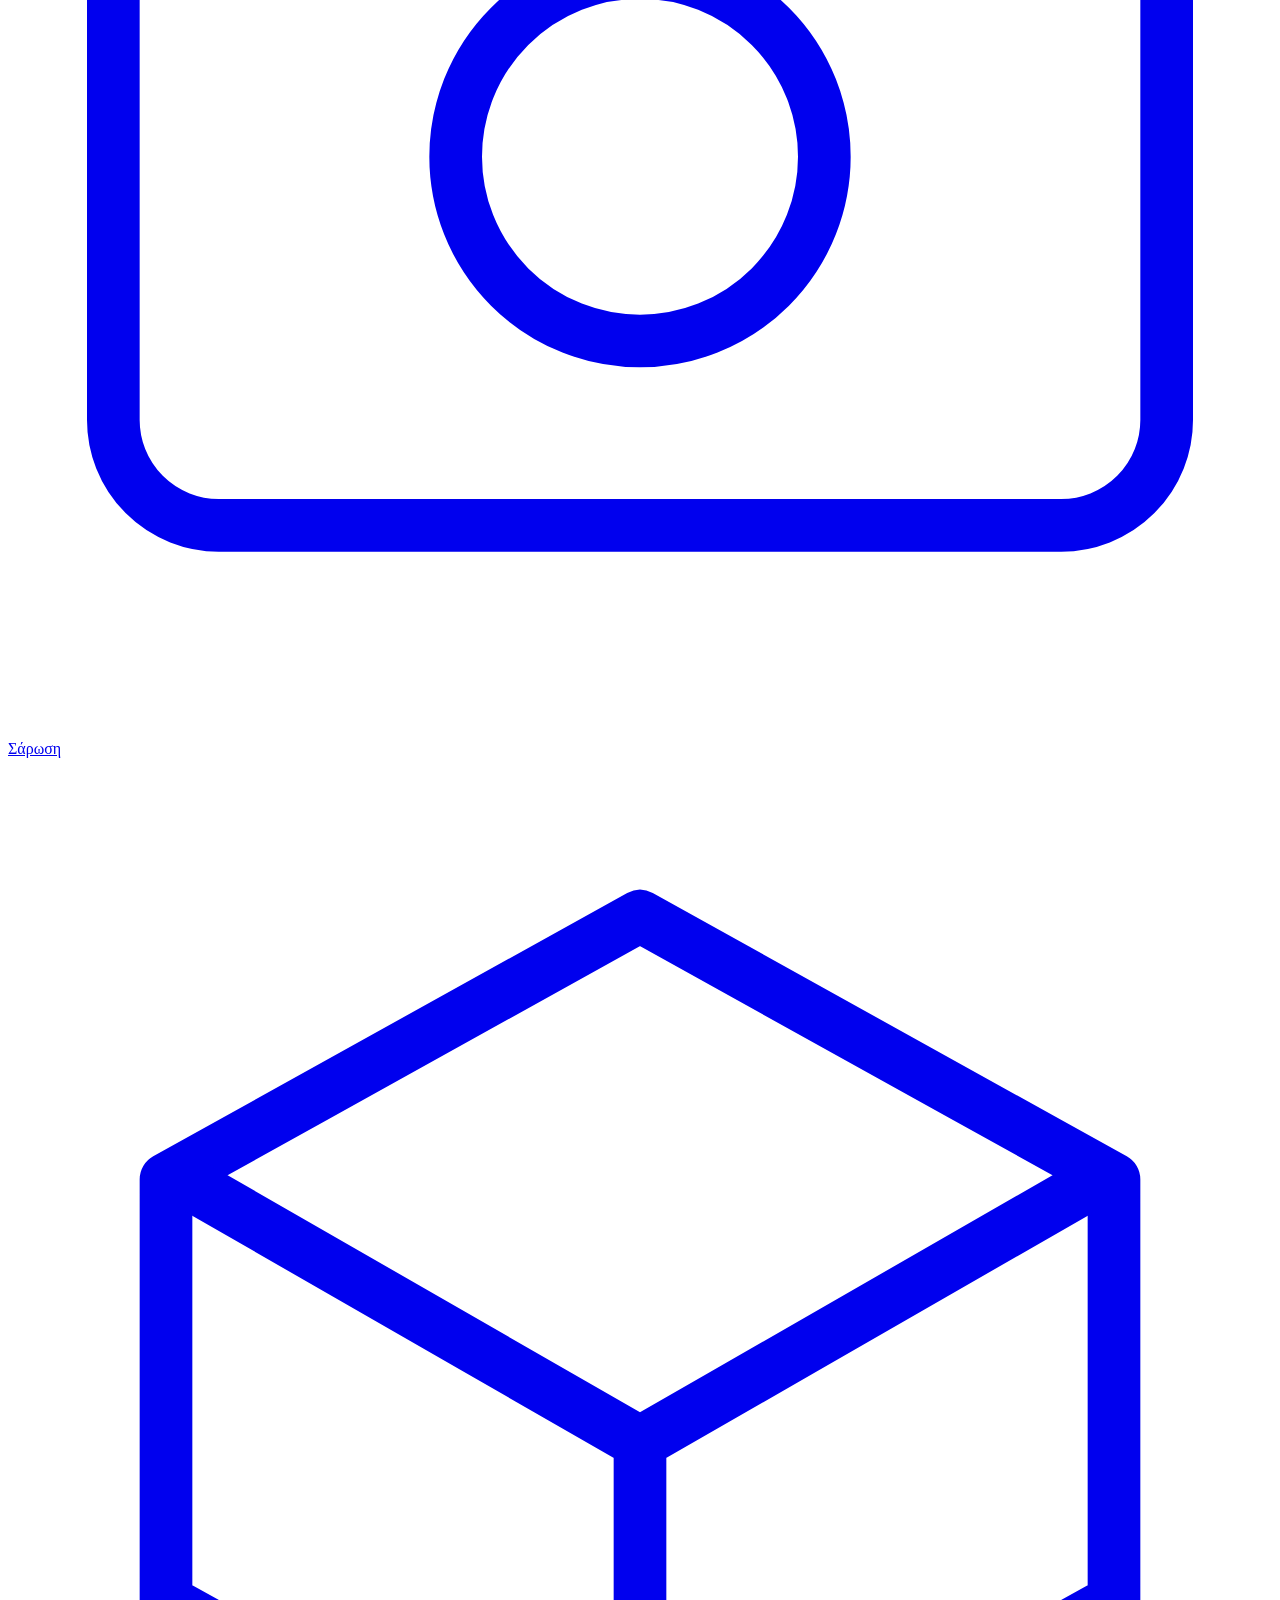
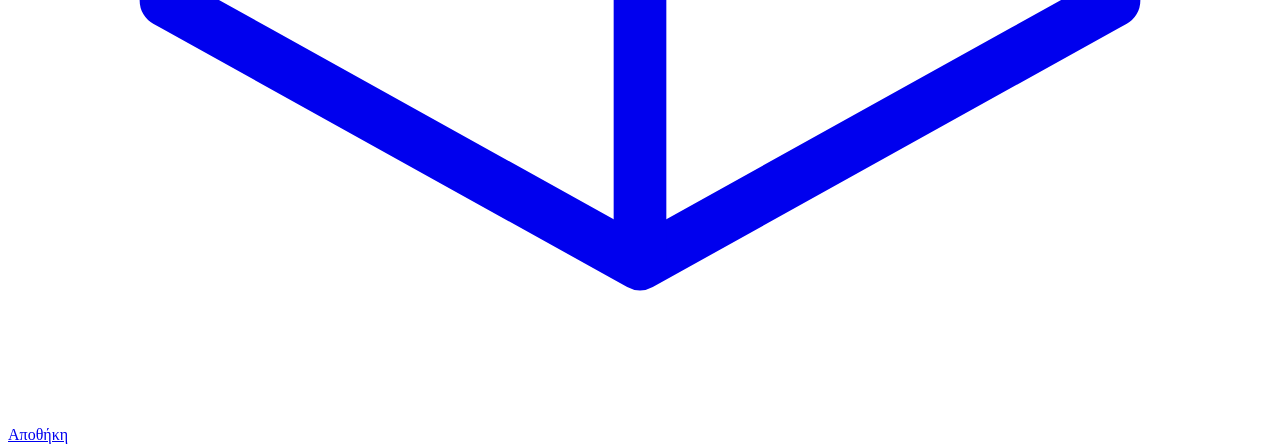
==== commit 27205d59: "feat(ui): Apple HIG & Impeccable Operate redesign with Light/Dark themes and macOS/iOS ergonomics" ====
--- a/console/index.html
+++ b/console/index.html
@@ -2,149 +2,380 @@
 <html lang="el">
 <head>
 <meta charset="utf-8">
-<meta name="viewport" content="width=device-width, initial-scale=1">
-<title>ShelfSense · Κονσόλα Agent</title>
+<meta name="viewport" content="width=device-width, initial-scale=1, viewport-fit=cover">
+<meta name="theme-color" content="#f5f5f7">
+<title>Κονσόλα · ShelfSense</title>
 <link rel="icon" href="/ui/logo.svg" type="image/svg+xml">
+<link rel="stylesheet" href="/ui/app.css">
+<script src="/ui/shell.js"></script>
 <style>
-@import url('https://fonts.googleapis.com/css2?family=IBM+Plex+Mono:wght@400;500;600&family=Inter:wght@400;500;600;700&display=swap');
-:root {
-  color-scheme: light;
-  --bg: #f6f4ee; --panel: #ffffff; --panel2: #efece3; --line: #dedad0; --text: #141f1a; --muted: #5c6b63;
-  --accent: #0f6b4f; --accent-soft: #e2f1ea; --ok: #157347; --ok-soft: #e3f3eb; --warn: #b45309; --warn-soft: #fef3e2;
-  --err: #be2e26; --err-soft: #fdeceb; --mono: 'IBM Plex Mono', ui-monospace, Consolas, monospace;
-}
-* { box-sizing: border-box; }
-html, body { height: 100%; }
-body { margin: 0; background: var(--bg); color: var(--text); font: 14px/1.5 'Inter', -apple-system, "Segoe UI", system-ui, sans-serif; display: flex; flex-direction: column; -webkit-font-smoothing: antialiased; }
-header { display: flex; align-items: center; gap: 14px; padding: 10px 18px; background: var(--panel); border-bottom: 1px solid var(--line); }
-header h1 { font-size: 16px; margin: 0; letter-spacing: .2px; }
-.badge { font-size: 12px; padding: 2px 9px; border-radius: 99px; background: var(--panel2); color: var(--muted); border: 1px solid var(--line); white-space: nowrap; }
-.badge.on { background: var(--ok-soft); color: var(--ok); border-color: transparent; }
-.badge.live { background: var(--accent-soft); color: var(--accent); border-color: transparent; }
-.spacer { flex: 1; }
-main { flex: 1; display: grid; grid-template-columns: 310px minmax(0, 1fr) 330px; min-height: 0; }
-section { min-height: 0; overflow-y: auto; padding: 16px; }
-#left, #right { background: var(--panel); }
-#left { border-right: 1px solid var(--line); } #right { border-left: 1px solid var(--line); }
-h2 { font-size: 11px; text-transform: uppercase; letter-spacing: .8px; color: var(--muted); margin: 18px 0 8px; font-weight: 600; }
-h2:first-child { margin-top: 0; }
-select, textarea, button { font: inherit; color: inherit; }
-select, textarea { width: 100%; background: var(--bg); border: 1px solid var(--line); border-radius: 8px; padding: 8px 10px; }
-textarea { min-height: 84px; resize: vertical; }
-textarea:focus, select:focus, button:focus-visible { outline: 2px solid var(--accent); outline-offset: 1px; }
-button { cursor: pointer; border: 1px solid var(--line); background: var(--panel2); border-radius: 8px; padding: 7px 12px; }
-button:hover { border-color: var(--accent); }
-button.primary { background: var(--accent); color: #fff; border-color: transparent; font-weight: 600; width: 100%; margin-top: 8px; padding: 9px; }
-button.ok { background: var(--ok-soft); color: var(--ok); border-color: transparent; font-weight: 600; }
-button.no { background: var(--err-soft); color: var(--err); border-color: transparent; }
-.chip { display: block; width: 100%; text-align: left; font-size: 12.5px; margin-top: 6px; color: var(--muted); background: transparent; }
-.grid2 { display: grid; grid-template-columns: 1fr 1fr; gap: 6px; }
-.grid2 button { font-size: 12.5px; }
-.run { display: flex; gap: 8px; align-items: center; padding: 7px 9px; border-radius: 8px; cursor: pointer; border: 1px solid transparent; }
-.run:hover { background: var(--panel2); } .run.sel { background: var(--accent-soft); border-color: var(--accent); }
-.run .g { flex: 1; min-width: 0; white-space: nowrap; overflow: hidden; text-overflow: ellipsis; font-size: 13px; }
-.dot { width: 8px; height: 8px; border-radius: 50%; background: var(--muted); flex: none; }
-.dot.running { background: var(--accent); animation: pulse 1s infinite; } .dot.done { background: var(--ok); }
-.dot.error, .dot.max_steps, .dot.cancelled, .dot.refusal, .dot.max_tokens { background: var(--err); }
-@keyframes pulse { 50% { opacity: .3; } }
-@media (prefers-reduced-motion: reduce) { .dot.running { animation: none; } }
-#center { padding: 0; display: flex; flex-direction: column; min-width: 0; }
-#runhead { padding: 16px 22px 12px; border-bottom: 1px solid var(--line); background: var(--panel); }
-#goal { font-size: 17px; font-weight: 600; margin: 0 0 6px; overflow-wrap: anywhere; }
-#meta { display: flex; gap: 8px; flex-wrap: wrap; align-items: center; }
-#plan { margin: 10px 0 0; padding: 0; list-style: none; display: grid; gap: 3px; }
-#plan li { display: flex; gap: 8px; align-items: baseline; font-size: 13.5px; color: var(--muted); }
-#plan li.in_progress { color: var(--text); font-weight: 600; } #plan li.done { text-decoration: line-through; }
-#plan .mark { width: 16px; flex: none; text-align: center; color: var(--accent); }
-#plan li.done .mark { color: var(--ok); }
-#timeline { flex: 1; overflow-y: auto; padding: 18px 22px 40px; display: grid; grid-template-columns: minmax(0, 1fr); gap: 10px; align-content: start; }
-.ev { background: var(--panel); border: 1px solid var(--line); border-radius: 10px; padding: 10px 13px; max-width: 880px; overflow-wrap: anywhere; }
-.ev.thought { background: transparent; border: 0; padding: 2px 4px; color: var(--muted); font-style: italic; }
-.ev.notify { background: var(--accent-soft); border-color: transparent; }
-.ev.final { border-color: var(--ok); background: var(--ok-soft); white-space: pre-wrap; font-size: 15px; }
-.ev.final.bad { border-color: var(--err); background: var(--err-soft); }
-.ev.approval { border-color: var(--warn); background: var(--warn-soft); }
-.ev.log { font-family: var(--mono); font-size: 12px; color: var(--muted); white-space: pre-wrap; }
-.tool summary { cursor: pointer; display: flex; gap: 10px; align-items: baseline; list-style: none; }
-.tool summary::-webkit-details-marker { display: none; }
-.tname { font-family: var(--mono); font-weight: 600; color: var(--accent); white-space: nowrap; }
-.targs { color: var(--muted); font-size: 12.5px; flex: 1; min-width: 0; white-space: nowrap; overflow: hidden; text-overflow: ellipsis; }
-.tstat { font-size: 12px; color: var(--muted); white-space: nowrap; font-variant-numeric: tabular-nums; }
-.tstat.err { color: var(--err); } .tstat.ok { color: var(--ok); }
-pre { font-family: var(--mono); font-size: 12px; background: var(--panel2); padding: 9px; border-radius: 7px; overflow-x: auto; white-space: pre-wrap; margin: 8px 0 0; max-height: 320px; overflow-y: auto; }
-.ev img, #lastshot img { max-width: 100%; border-radius: 7px; border: 1px solid var(--line); display: block; }
-.ev.shot img { max-height: 300px; }
-.lbl { font-size: 11px; text-transform: uppercase; letter-spacing: .7px; color: var(--muted); font-weight: 600; margin-bottom: 4px; }
-.row { display: flex; gap: 8px; margin-top: 10px; }
-.stats { display: grid; grid-template-columns: 1fr 1fr 1fr; gap: 8px; }
-.stat { background: var(--panel2); border-radius: 8px; padding: 8px 10px; }
-.stat b { display: block; font-size: 18px; font-variant-numeric: tabular-nums; } .stat span { font-size: 11.5px; color: var(--muted); }
-.art { display: flex; gap: 8px; align-items: center; padding: 7px 9px; border: 1px solid var(--line); border-radius: 8px; margin-top: 6px; text-decoration: none; color: inherit; overflow-wrap: anywhere; }
-.art:hover { border-color: var(--accent); }
-.art .ext { font-family: var(--mono); font-size: 11px; background: var(--accent-soft); color: var(--accent); border-radius: 5px; padding: 1px 6px; text-transform: uppercase; flex: none; }
-.au { font-size: 12.5px; padding: 7px 9px; border-left: 3px solid var(--accent); background: var(--panel2); border-radius: 0 7px 7px 0; margin-top: 6px; overflow-wrap: anywhere; }
-.au code { font-family: var(--mono); font-size: 11.5px; color: var(--muted); }
-.ev.hero { border: 0; background: var(--accent); color: #fff; padding: 20px 24px; }
-.ev.hero .v { font-size: 44px; font-weight: 700; line-height: 1.1; font-variant-numeric: tabular-nums; }
-.ev.hero .l { font-size: 17px; font-weight: 600; margin-top: 4px; }
-.ev.hero .d { font-size: 13px; opacity: .85; margin-top: 6px; }
-#brand { display: flex; align-items: center; gap: 9px; flex-shrink: 0; }
-#brand img { height: 24px; width: 24px; border-radius: 6px; display: block; }
-#tagline { color: var(--muted); font-size: 13px; white-space: nowrap; overflow: hidden; text-overflow: ellipsis; min-width: 0; }
-#presentBtn { font-size: 12px; padding: 3px 10px; }
-/* Λειτουργία παρουσίασης: μεγαλύτερα γράμματα, λιγότερος θόρυβος. Πλήκτρο P ή ?present=1 */
-body.present { zoom: 1.25; height: calc(100vh / 1.25); width: calc(100vw / 1.25); }
-body.present .ev.log, body.present #s-tokens, body.present #b-model, body.present #b-tg, body.present #lists { display: none; }
-body.present #timeline { gap: 12px; }
-@media (min-width: 1051px) { body.present main { grid-template-columns: 250px minmax(0, 1fr) 280px; } }
-.empty { color: var(--muted); padding: 60px 22px; text-align: center; }
-#toast { position: fixed; bottom: 18px; left: 50%; transform: translateX(-50%); background: var(--text); color: var(--bg); padding: 9px 16px; border-radius: 99px; font-size: 13px; opacity: 0; transition: opacity .2s; pointer-events: none; max-width: 90vw; }
-#toast.show { opacity: 1; }
-#pages { display: flex; gap: 2px; margin-left: 10px; }
-#pages a { color: var(--muted); text-decoration: none; font-size: 13px; padding: 4px 8px; border-radius: 6px; white-space: nowrap; }
-@media (max-width: 1250px) { #tagline { display: none; } }
-#pages a:hover { color: var(--text); background: var(--panel2, rgba(127,127,127,.15)); }
-#sys { position: fixed; inset: 0; background: rgba(0,0,0,.55); z-index: 50; display: grid; place-items: center; padding: 20px; }
-#sys[hidden] { display: none; }
-.sysbox { background: var(--bg); color: var(--text); border-radius: 12px; width: min(900px, 100%); max-height: 88vh; overflow: auto; padding: 18px 22px; }
-.syshead { display: flex; align-items: center; justify-content: space-between; margin-bottom: 10px; }
-.sysbox table { width: 100%; border-collapse: collapse; font-size: 13px; margin: 6px 0 16px; }
-.sysbox td, .sysbox th { text-align: left; padding: 6px 8px; border-bottom: 1px solid rgba(127,127,127,.2); vertical-align: top; }
-.sysbox h3 { font-size: 13px; text-transform: uppercase; letter-spacing: .05em; color: var(--muted); margin: 14px 0 4px; }
-.sysbox .ok { color: #2ea043; font-weight: 600; } .sysbox .no { color: #e5484d; font-weight: 600; } .sysbox .mid { color: #d29922; font-weight: 600; }
-.sysbox code { font-size: 12px; }
-@media (max-width: 1050px) { main { grid-template-columns: 1fr; overflow-y: auto; } section { overflow: visible; } #left, #right { border: 0; } }
+  html, body { height: 100%; }
+  body { display: flex; flex-direction: column; }
+
+  .console-meta {
+    display: inline-flex;
+    align-items: center;
+    gap: 8px;
+    font-size: 11.5px;
+    color: var(--label-secondary);
+  }
+  .badge {
+    display: inline-flex;
+    align-items: center;
+    gap: 5px;
+    font-size: 11.5px;
+    font-weight: 500;
+    padding: 2px 7px;
+    border-radius: 999px;
+    background: var(--bg-secondary);
+    color: var(--label-secondary);
+    white-space: nowrap;
+  }
+  .badge.on { background: var(--sys-green-tint); color: var(--sys-green); }
+  .badge.live { background: var(--sys-blue-tint); color: var(--sys-blue); }
+
+  main.console-grid {
+    flex: 1;
+    display: grid;
+    grid-template-columns: 280px minmax(0, 1fr) 310px;
+    min-height: 0;
+  }
+  section.pane { min-height: 0; overflow-y: auto; padding: 14px 16px 24px; }
+  #left, #right { background: var(--bg-primary); }
+  #left { border-right: 1px solid var(--separator); }
+  #right { border-left: 1px solid var(--separator); }
+
+  #left h2, #right h2 {
+    font-size: var(--fs-section);
+    font-weight: 500;
+    text-transform: none;
+    letter-spacing: 0;
+    color: var(--label-secondary);
+    margin: 16px 0 6px;
+  }
+  #left h2:first-child, #right h2:first-child { margin-top: 0; }
+
+  select, textarea {
+    width: 100%;
+    background: var(--bg-secondary);
+    border: 1px solid var(--control-border);
+    border-radius: var(--r-control);
+    padding: 6px 9px;
+    color: var(--label-primary);
+    font-family: var(--font-sans);
+    font-size: var(--fs-body);
+  }
+  textarea { min-height: 78px; resize: vertical; line-height: 1.4; }
+
+  button.primary {
+    width: 100%;
+    margin-top: 8px;
+    min-height: 30px;
+  }
+  button.no { background: var(--sys-red-tint); color: var(--sys-red); }
+  .chip {
+    display: block;
+    width: 100%;
+    text-align: left;
+    justify-content: flex-start;
+    white-space: normal;
+    line-height: 1.35;
+    padding: 6px 8px;
+    min-height: 0;
+    font-size: 12px;
+    margin-top: 5px;
+    color: var(--label-secondary);
+    background: transparent;
+    border-color: var(--separator);
+  }
+  @media (hover: hover) {
+    .chip:hover { background: var(--bg-hover); color: var(--label-primary); }
+  }
+
+  .grid2 { display: grid; grid-template-columns: 1fr 1fr; gap: 6px; }
+  .grid2 button { font-size: 12px; padding: 0 8px; }
+
+  .run {
+    display: flex;
+    gap: 8px;
+    align-items: center;
+    padding: 6px 8px;
+    border-radius: var(--r-control);
+    cursor: pointer;
+    transition: background 120ms var(--apple-ease);
+  }
+  @media (hover: hover) {
+    .run:hover { background: var(--bg-hover); }
+  }
+  .run.sel {
+    background: var(--sys-blue-tint);
+    color: var(--sys-blue);
+  }
+  .run .g {
+    flex: 1;
+    min-width: 0;
+    white-space: nowrap;
+    overflow: hidden;
+    text-overflow: ellipsis;
+    font-size: 12.5px;
+  }
+  .dot {
+    width: 7px;
+    height: 7px;
+    border-radius: 50%;
+    background: var(--label-tertiary);
+    flex: none;
+  }
+  .dot.running { background: var(--sys-blue); animation: pulse 1.2s var(--apple-ease) infinite; }
+  .dot.done { background: var(--sys-green); }
+  .dot.error, .dot.max_steps, .dot.cancelled, .dot.refusal, .dot.max_tokens { background: var(--sys-red); }
+  @keyframes pulse { 50% { opacity: 0.35; } }
+
+  /* Center Run Stream */
+  #center { padding: 0; display: flex; flex-direction: column; min-width: 0; background: var(--bg-canvas); }
+  #runhead {
+    padding: 14px 20px 12px;
+    border-bottom: 1px solid var(--separator);
+    background: var(--bg-primary);
+  }
+  #goal { font-size: 15px; font-weight: 600; letter-spacing: -0.01em; margin: 0 0 6px; overflow-wrap: anywhere; }
+  #meta { display: flex; gap: 6px; flex-wrap: wrap; align-items: center; }
+  #plan { margin: 8px 0 0; padding: 0; list-style: none; display: grid; gap: 3px; }
+  #plan li { display: flex; gap: 8px; align-items: baseline; font-size: 12.5px; color: var(--label-secondary); }
+  #plan li.in_progress { color: var(--label-primary); font-weight: 500; }
+  #plan li.done { text-decoration: line-through; color: var(--label-tertiary); }
+  #plan .mark { width: 14px; flex: none; text-align: center; color: var(--sys-blue); font-family: var(--font-mono); }
+  #plan li.done .mark { color: var(--sys-green); }
+
+  #timeline {
+    flex: 1;
+    overflow-y: auto;
+    padding: 16px 20px 36px;
+    display: grid;
+    grid-template-columns: minmax(0, 1fr);
+    gap: 8px;
+    align-content: start;
+  }
+  .ev {
+    background: var(--bg-primary);
+    border: 1px solid var(--surface-border);
+    border-radius: var(--r-group);
+    padding: 10px 13px;
+    max-width: 860px;
+    overflow-wrap: anywhere;
+  }
+  .ev.thought {
+    background: transparent;
+    border: 0;
+    padding: 2px 4px;
+    color: var(--label-secondary);
+    font-size: 12.5px;
+  }
+  .ev.notify { background: var(--sys-blue-tint); border-color: transparent; }
+  .ev.final { background: var(--sys-green-tint); border-color: transparent; white-space: pre-wrap; font-size: 13.5px; }
+  .ev.final.bad { background: var(--sys-red-tint); border-color: transparent; }
+  .ev.approval { background: var(--sys-orange-tint); border-color: transparent; }
+  .ev.log { font-family: var(--font-mono); font-size: 11.5px; color: var(--label-secondary); white-space: pre-wrap; }
+
+  .tool summary { cursor: pointer; display: flex; gap: 10px; align-items: baseline; list-style: none; }
+  .tool summary::-webkit-details-marker { display: none; }
+  .tname { font-family: var(--font-mono); font-size: 12px; font-weight: 600; color: var(--sys-blue); white-space: nowrap; }
+  .targs { color: var(--label-secondary); font-size: 12px; flex: 1; min-width: 0; white-space: nowrap; overflow: hidden; text-overflow: ellipsis; }
+  .tstat { font-family: var(--font-mono); font-size: 11.5px; color: var(--label-tertiary); white-space: nowrap; font-variant-numeric: tabular-nums; }
+  .tstat.err { color: var(--sys-red); }
+  .tstat.ok { color: var(--sys-green); }
+
+  pre {
+    font-family: var(--font-mono);
+    font-size: 11.5px;
+    background: var(--bg-secondary);
+    padding: 8px 10px;
+    border-radius: var(--r-control);
+    overflow-x: auto;
+    white-space: pre-wrap;
+    margin: 8px 0 0;
+    max-height: 300px;
+    overflow-y: auto;
+    color: var(--label-primary);
+  }
+  .ev img, #lastshot img { max-width: 100%; border-radius: 6px; border: 1px solid var(--surface-border); display: block; }
+  .ev.shot img { max-height: 280px; }
+  .lbl { font-size: 11px; font-weight: 500; color: var(--label-secondary); margin-bottom: 4px; }
+  .row { display: flex; gap: 8px; margin-top: 10px; }
+
+  /* Right Inspector Flat Metrics & Audit */
+  .stats {
+    display: grid;
+    grid-template-columns: 1fr 1fr 1fr;
+    border: 1px solid var(--separator);
+    border-radius: var(--r-control);
+    overflow: hidden;
+  }
+  .stat {
+    padding: 8px 10px;
+    border-right: 1px solid var(--separator);
+  }
+  .stat:last-child { border-right: 0; }
+  .stat b {
+    display: block;
+    font-family: var(--font-mono);
+    font-size: 16px;
+    font-weight: 600;
+    font-variant-numeric: tabular-nums;
+  }
+  .stat span { font-size: 11px; color: var(--label-secondary); }
+
+  .art {
+    display: flex;
+    gap: 8px;
+    align-items: center;
+    padding: 7px 0;
+    border-bottom: 1px solid var(--separator);
+    text-decoration: none;
+    color: var(--label-primary);
+    font-size: 12.5px;
+    overflow-wrap: anywhere;
+  }
+  .art:last-child { border-bottom: 0; }
+  .art .ext {
+    font-family: var(--font-mono);
+    font-size: 10.5px;
+    background: var(--bg-secondary);
+    color: var(--label-secondary);
+    border-radius: 4px;
+    padding: 1px 5px;
+    flex: none;
+  }
+
+  .au {
+    font-size: 12px;
+    padding: 8px 0;
+    border-bottom: 1px solid var(--separator);
+    overflow-wrap: anywhere;
+  }
+  .au:last-child { border-bottom: 0; }
+  .au code { font-family: var(--font-mono); font-size: 11px; color: var(--label-secondary); }
+
+  .ev.hero {
+    border: 1px solid var(--surface-border);
+    background: var(--bg-primary);
+    padding: 16px 20px;
+  }
+  .ev.hero .v { font-family: var(--font-mono); font-size: 32px; font-weight: 600; line-height: 1.15; font-variant-numeric: tabular-nums; color: var(--label-primary); }
+  .ev.hero .l { font-size: 14px; font-weight: 600; margin-top: 4px; color: var(--label-primary); }
+  .ev.hero .d { font-size: 12.5px; color: var(--label-secondary); margin-top: 4px; }
+
+  /* Presentation Mode (?present=1 or key P) */
+  body.present { zoom: 1.22; height: calc(100vh / 1.22); width: calc(100vw / 1.22); }
+  body.present .ev.log, body.present #s-tokens, body.present #b-model, body.present #b-tg, body.present #lists { display: none; }
+  @media (min-width: 1051px) { body.present main.console-grid { grid-template-columns: 240px minmax(0, 1fr) 270px; } }
+
+  #toast {
+    position: fixed;
+    bottom: 20px;
+    left: 50%;
+    transform: translateX(-50%);
+    background: var(--label-primary);
+    color: var(--bg-primary);
+    padding: 8px 16px;
+    border-radius: 999px;
+    font-size: 12.5px;
+    opacity: 0;
+    transition: opacity 180ms var(--apple-ease);
+    pointer-events: none;
+    max-width: 90vw;
+    z-index: 60;
+  }
+  #toast.show { opacity: 1; }
+
+  /* macOS Sheet Modal for System Diagnostics */
+  #sys {
+    position: fixed;
+    inset: 0;
+    background: rgba(0, 0, 0, 0.38);
+    backdrop-filter: blur(4px);
+    -webkit-backdrop-filter: blur(4px);
+    z-index: 50;
+    display: grid;
+    place-items: center;
+    padding: 20px;
+    animation: fadeSheet 200ms ease-out;
+  }
+  @keyframes fadeSheet { from { opacity: 0; } to { opacity: 1; } }
+  #sys[hidden] { display: none; }
+  .sysbox {
+    background: var(--bg-primary);
+    color: var(--label-primary);
+    border: 1px solid var(--surface-border);
+    border-radius: var(--r-sheet);
+    box-shadow: 0 18px 48px rgba(0, 0, 0, 0.22);
+    width: min(860px, 100%);
+    max-height: 86vh;
+    overflow: auto;
+    padding: 18px 22px;
+  }
+  .syshead { display: flex; align-items: center; justify-content: space-between; margin-bottom: 10px; }
+  .sysbox table { width: 100%; border-collapse: collapse; font-size: 12.5px; margin: 4px 0 14px; }
+  .sysbox td, .sysbox th { text-align: left; padding: 6px 8px; border-bottom: 1px solid var(--separator); vertical-align: top; }
+  .sysbox th { color: var(--label-secondary); font-weight: 500; width: 34%; }
+  .sysbox h3 { font-size: var(--fs-section); font-weight: 500; color: var(--label-secondary); margin: 14px 0 4px; }
+  .sysbox .ok { color: var(--sys-green); font-weight: 600; }
+  .sysbox .no { color: var(--sys-red); font-weight: 600; }
+  .sysbox .mid { color: var(--sys-orange); font-weight: 600; }
+
+  @media (max-width: 1050px) {
+    main.console-grid { grid-template-columns: 1fr; overflow-y: auto; }
+    section.pane { overflow: visible; }
+    #left, #right { border: 0; border-bottom: 1px solid var(--separator); }
+  }
 </style>
 </head>
-<body>
-<header>
-  <div id="brand"><img id="logo" alt="" hidden><h1 id="pname">Agent Console</h1></div>
-  <span id="tagline"></span>
-  <span class="badge" id="b-model">…</span>
-  <span class="badge" id="b-watch">Προληπτικοί έλεγχοι</span>
-  <span class="badge" id="b-tg">Telegram</span>
-  <nav id="pages"><a href="/">← Αρχική</a><a href="/shelf?dev=1">Ράφι</a><a href="/tasks">Εργασίες</a><a href="/portal/orders">Αποθήκη</a></nav>
-  <span class="spacer"></span>
-  <button id="sysBtn" title="Ρυθμίσεις, τι λείπει, έλεγχος εγκατάστασης">Σύστημα</button>
-  <button id="presentBtn" title="Λειτουργία παρουσίασης (πλήκτρο P)">Παρουσίαση</button>
-  <span class="badge" id="b-conn">σύνδεση…</span>
+<body class="has-tabbar">
+<header class="topbar">
+  <div style="display:flex;align-items:center;gap:10px;min-width:0">
+    <a class="brand" href="/"><img id="logo" src="/ui/logo.svg" alt=""><span id="pname">ShelfSense</span></a>
+    <span id="tagline" hidden></span>
+  </div>
+  <nav class="seg-nav" aria-label="Κύρια πλοήγηση">
+    <a href="/">Αρχική</a>
+    <a href="/shelf">Ράφι</a>
+    <a href="/tasks">Εργασίες</a>
+    <a href="/portal/orders">Αποθήκη</a>
+    <a class="on" href="/dev">Κονσόλα</a>
+  </nav>
+  <div class="right">
+    <span class="badge mono" id="b-model">…</span>
+    <span class="badge" id="b-watch" hidden>Έλεγχοι</span>
+    <span class="badge" id="b-tg" hidden>Telegram</span>
+    <button type="button" class="ghost" id="sysBtn" style="min-height:24px;padding:0 9px;font-size:12px" title="Κατάσταση συστήματος & ρυθμίσεις">Σύστημα</button>
+    <button type="button" class="ghost" id="presentBtn" style="min-height:24px;padding:0 9px;font-size:12px" title="Λειτουργία παρουσίασης (πλήκτρο P)">Παρουσίαση</button>
+    <span class="badge" id="b-conn">σύνδεση…</span>
+    <button type="button" class="theme-btn" data-theme-toggle aria-label="Εναλλαγή θέματος">
+      <svg viewBox="0 0 24 24" fill="none" stroke="currentColor"><circle cx="12" cy="12" r="8"/><path d="M12 4v16a8 8 0 0 0 0-16Z" fill="currentColor" stroke="none"/></svg>
+      <span class="theme-lbl">Auto</span>
+    </button>
+  </div>
 </header>
-<main>
-  <section id="left">
+
+<main class="console-grid">
+  <section id="left" class="pane">
     <h2>Ρόλος</h2>
     <select id="scenario" aria-label="Ρόλος του agent"></select>
-    <div id="sdesc" style="color:var(--muted);font-size:12.5px;margin-top:6px"></div>
+    <div id="sdesc" class="mut" style="font-size:12px;margin-top:5px;line-height:1.4"></div>
+
     <h2>Στόχος</h2>
-    <textarea id="goalInput" placeholder="Γράψε τι θέλεις να γίνει…" aria-label="Στόχος"></textarea>
+    <textarea id="goalInput" placeholder="Γράψε τι θέλεις να ελέγξει ο agent…" aria-label="Στόχος"></textarea>
     <button class="primary" id="go">Ανάθεση στον agent</button>
     <div id="examples"></div>
+
     <h2>Χειριστήρια demo</h2>
     <div class="grid2">
-      <button onclick="window.open('/capture')" title="Ανοίγει τη σελίδα λήψης φωτογραφίας (η ίδια ανοίγει και από το κινητό)">Φωτογραφία ραφιού</button>
-      <button onclick="window.open('/portal/orders')" title="Οι παραγγελίες που έφτασαν στην κεντρική αποθήκη">Παραγγελίες</button>
-      <button data-demo="check_now" title="Ψάχνει τώρα για νέα φωτογραφία στο workspace/photos">Έλεγχος τώρα</button>
-      <button data-demo="reset" title="Ξαναχτίζει τα δεδομένα και σβήνει ελέγχους και παραγγελίες">Επαναφορά</button>
+      <button class="ghost" onclick="window.open('/capture')" title="Ανοίγει τη σελίδα λήψης φωτογραφίας">Σάρωση</button>
+      <button class="ghost" onclick="window.open('/portal/orders')" title="Παραγγελίες στην κεντρική αποθήκη">Παραγγελίες</button>
+      <button class="ghost" data-demo="check_now" title="Άμεσος έλεγχος νέας φωτογραφίας στο workspace/photos">Έλεγχος τώρα</button>
+      <button class="ghost" data-demo="reset" title="Επαναφορά βάσης, εργασιών και παραγγελιών">Επαναφορά</button>
     </div>
+
     <div id="lists">
       <h2>Εκτελέσεις</h2>
       <div id="runs"></div>
@@ -159,55 +390,86 @@
       <div id="meta"></div>
       <ul id="plan"></ul>
     </div>
-    <div id="timeline"><div class="empty">Δώσε έναν στόχο αριστερά ή πάτα ένα χειριστήριο demo.<br>Ό,τι κάνει ο agent θα εμφανίζεται εδώ ζωντανά.</div></div>
+    <div id="timeline">
+      <div class="empty" style="justify-content:center;padding:48px 20px">Δώσε έναν στόχο αριστερά ή επίλεξε μία υπάρχουσα εκτέλεση.</div>
+    </div>
   </section>
 
-  <section id="right">
+  <section id="right" class="pane">
     <h2>Μετρήσεις</h2>
     <div class="stats">
       <div class="stat"><b id="s-steps">0</b><span>βήματα</span></div>
       <div class="stat"><b id="s-tools">0</b><span>εργαλεία</span></div>
       <div class="stat"><b id="s-time">0s</b><span>χρόνος</span></div>
     </div>
-    <div style="color:var(--muted);font-size:12px;margin-top:6px" id="s-tokens"></div>
+    <div class="mono mut" style="font-size:11px;margin-top:6px" id="s-tokens"></div>
+
     <h2>Παραδοτέα</h2>
-    <div id="arts"><div style="color:var(--muted);font-size:13px">Κανένα ακόμη.</div></div>
+    <div id="arts"><div class="mut" style="font-size:12px">Κανένα ακόμη.</div></div>
+
     <h2>Ίχνος ελέγχου</h2>
-    <div id="trail"><div style="color:var(--muted);font-size:13px">Κανένας αριθμός ακόμη.</div></div>
-    <h2>Τι βλέπει ο agent</h2>
-    <div id="lastshot"><div style="color:var(--muted);font-size:13px">Δεν έχει ανοίξει browser.</div></div>
+    <div id="trail"><div class="mut" style="font-size:12px">Κανένας υπολογισμός ακόμη.</div></div>
+
+    <h2> Browser στιγμιότυπο</h2>
+    <div id="lastshot"><div class="mut" style="font-size:12px">Δεν έχει ανοίξει browser.</div></div>
   </section>
 </main>
+
 <div id="sys" hidden>
-  <div class="sysbox">
-    <div class="syshead"><b>Κατάσταση συστήματος</b><button id="sysClose">Κλείσιμο</button></div>
-    <div id="sysBody">Φορτώνω…</div>
+  <div class="sysbox" role="dialog" aria-modal="true" aria-labelledby="sysTitle">
+    <div class="syshead"><b id="sysTitle">Κατάσταση συστήματος</b><button class="ghost" id="sysClose">Κλείσιμο</button></div>
+    <div id="sysBody">Φόρτωση…</div>
   </div>
 </div>
 <div id="toast" role="status"></div>
 
+<nav class="ios-tabbar" aria-label="Πλοήγηση κινητού">
+  <a href="/">
+    <svg viewBox="0 0 24 24" fill="none" stroke="currentColor"><path d="M3 10.5L12 3l9 7.5V20a1 1 0 0 1-1 1h-5v-6H9v6H4a1 1 0 0 1-1-1v-9.5Z" stroke-linejoin="round"/></svg>
+    <span>Αρχική</span>
+  </a>
+  <a href="/tasks">
+    <svg viewBox="0 0 24 24" fill="none" stroke="currentColor"><path d="M9 11l3 3L22 4" stroke-linecap="round" stroke-linejoin="round"/><path d="M21 12v7a2 2 0 0 1-2 2H5a2 2 0 0 1-2-2V5a2 2 0 0 1 2-2h11" stroke-linecap="round"/></svg>
+    <span>Εργασίες</span>
+    <span class="tab-badge" data-tab-tasks-badge hidden>0</span>
+  </a>
+  <a href="/capture">
+    <svg viewBox="0 0 24 24" fill="none" stroke="currentColor"><path d="M4 7h3l2-2h6l2 2h3a2 2 0 0 1 2 2v9a2 2 0 0 1-2 2H4a2 2 0 0 1-2-2V9a2 2 0 0 1 2-2Z"/><circle cx="12" cy="13" r="3.5"/></svg>
+    <span>Σάρωση</span>
+  </a>
+  <a href="/portal/orders">
+    <svg viewBox="0 0 24 24" fill="none" stroke="currentColor"><path d="M21 8l-9-5-9 5v8l9 5 9-5V8Z" stroke-linejoin="round"/><path d="M3.3 8L12 13l8.7-5M12 13v8"/></svg>
+    <span>Αποθήκη</span>
+  </a>
+</nav>
+
 <script>
 const $ = id => document.getElementById(id);
 const esc = s => String(s ?? "").replace(/[&<>"']/g, c => ({ "&": "&amp;", "<": "&lt;", ">": "&gt;", '"': "&quot;", "'": "&#39;" }[c]));
-const runs = new Map();      // run_id -> {id, goal, scenario, source, status, events[], started, ended}
+const runs = new Map();
 let selected = null, cfg = null, timer = null;
 const STATUS = { running: "σε εξέλιξη", done: "ολοκληρώθηκε", error: "σφάλμα", max_steps: "όριο βημάτων", cancelled: "ακυρώθηκε", refusal: "άρνηση", max_tokens: "όριο κειμένου" };
-const SOURCE = { console: "κονσόλα", telegram: "Telegram", watcher: "ξεκίνησε μόνος του" };
-
-function toast(text) { const t = $("toast"); t.textContent = text; t.classList.add("show"); clearTimeout(t._h); t._h = setTimeout(() => t.classList.remove("show"), 3500); }
+const SOURCE = { console: "κονσόλα", telegram: "Telegram", watcher: "αυτόματος έλεγχος", camera: "κάμερα" };
+
+function toast(text) {
+  const t = $("toast");
+  t.textContent = text;
+  t.classList.add("show");
+  clearTimeout(t._h);
+  t._h = setTimeout(() => t.classList.remove("show"), 3500);
+}
 async function api(path, body) {
   const r = await fetch(path, body === undefined ? {} : { method: "POST", headers: { "Content-Type": "application/json" }, body: JSON.stringify(body) });
   if (!r.ok) throw new Error((await r.text()) || r.status);
   return r.json();
 }
 
-// ---- αρχικοποίηση -----------------------------------------------------
 async function init() {
   cfg = await api("/api/config");
-  $("pname").textContent = document.title = cfg.name || "Agent Console";
-  $("tagline").textContent = cfg.tagline || "";
+  $("pname").textContent = cfg.name || "ShelfSense";
+  document.title = "Κονσόλα · " + (cfg.name || "ShelfSense");
   if (cfg.logo) { $("logo").src = cfg.logo; $("logo").hidden = false; }
-  $("b-model").textContent = cfg.provider === "mock" ? "ψεύτικο μοντέλο (χωρίς κλειδί)" : cfg.model;
+  $("b-model").textContent = cfg.provider === "mock" ? "mock" : cfg.model;
   $("b-watch").classList.toggle("on", cfg.watchers);
   $("b-tg").classList.toggle("on", cfg.telegram);
   $("scenario").innerHTML = cfg.scenarios.map(s => `<option value="${esc(s.name)}">${esc(s.title)}</option>`).join("");
@@ -215,11 +477,13 @@
   renderScenario();
   refreshSaved();
   connect();
-}
+  fetch("/api/live/status").then(r => r.json()).then(st => window.ShelfSenseShell?.setTaskBadge(st.open)).catch(() => {});
+}
+
 function renderScenario() {
   const s = cfg.scenarios.find(x => x.name === $("scenario").value);
   $("sdesc").textContent = s.description;
-  $("examples").innerHTML = s.examples.map(e => `<button class="chip">${esc(e)}</button>`).join("");
+  $("examples").innerHTML = s.examples.map(e => `<button class="chip ghost">${esc(e)}</button>`).join("");
   $("examples").querySelectorAll("button").forEach(b => b.onclick = () => { $("goalInput").value = b.textContent; $("goalInput").focus(); });
 }
 $("scenario").onchange = renderScenario;
@@ -233,10 +497,11 @@
 document.querySelectorAll("[data-demo]").forEach(b => b.onclick = async () => {
   try { toast((await api("/api/demo/" + b.dataset.demo, {})).text); } catch (e) { toast("Αποτυχία: " + e.message); }
 });
-// ---- λειτουργία παρουσίασης --------------------------------------------
+
 function store(k, v) { try { if (v === undefined) return localStorage.getItem(k); localStorage.setItem(k, v); } catch (e) { return null; } }
 function setPresent(on) {
   document.body.classList.toggle("present", on);
+  $("presentBtn").classList.toggle("on", on);
   $("presentBtn").textContent = on ? "Κανονική προβολή" : "Παρουσίαση";
   store("present", on ? "1" : "0");
 }
@@ -246,19 +511,20 @@
 }
 $("presentBtn").onclick = () => setPresent(!document.body.classList.contains("present"));
 document.addEventListener("keydown", e => {
+  if (e.key === "Escape" && !$("sys").hidden) { $("sys").hidden = true; return; }
   if (e.key.toLowerCase() !== "p" || e.ctrlKey || e.metaKey || e.altKey) return;
   if (/^(TEXTAREA|INPUT|SELECT)$/.test(document.activeElement?.tagName || "")) return;
   $("presentBtn").click();
 });
+
 async function refreshSaved() {
   const data = await api("/api/runs");
   $("saved").innerHTML = data.saved.filter(id => !id.includes("-replay-")).slice(0, 12).map(id =>
-    `<div class="run"><span class="g">${esc(id)}</span><button data-replay="${esc(id)}">▶</button></div>`).join("") ||
-    `<div style="color:var(--muted);font-size:13px">Καμία ακόμη.</div>`;
+    `<div class="run"><span class="g mono" style="font-size:11.5px">${esc(id)}</span><button class="ghost" style="min-height:22px;padding:0 7px;font-size:11px" data-replay="${esc(id)}" aria-label="Αναπαραγωγή ${esc(id)}">▶</button></div>`).join("") ||
+    `<div class="mut" style="font-size:12px">Καμία ακόμη.</div>`;
   $("saved").querySelectorAll("[data-replay]").forEach(b => b.onclick = () => api(`/api/runs/${b.dataset.replay}/replay`, {}).catch(e => toast(e.message)));
 }
 
-// ---- ζωντανή ροή ------------------------------------------------------
 function connect() {
   const es = new EventSource("/api/events");
   es.onopen = () => { $("b-conn").textContent = "ζωντανά"; $("b-conn").classList.add("on"); };
@@ -272,7 +538,7 @@
   run.events.push(ev);
   if (ev.type === "run_start") {
     Object.assign(run, { goal: ev.goal, scenario: ev.scenario_title, source: ev.source, model: ev.model, started: ev.ts, replay: !!ev.replay });
-    if (!selected || ev.source === "watcher" || ev.replay || Date.now() / 1000 - ev.ts < 5) selected = run.id;
+    if (!selected || ev.source === "watcher" || ev.source === "camera" || ev.replay || Date.now() / 1000 - ev.ts < 5) selected = run.id;
   }
   if (ev.type === "run_end") { run.status = ev.status; run.ended = ev.ts; refreshSaved(); }
   renderRuns();
@@ -285,7 +551,7 @@
   const list = [...runs.values()].reverse();
   $("runs").innerHTML = list.map(r =>
     `<div class="run ${r.id === selected ? "sel" : ""}" data-id="${esc(r.id)}"><span class="dot ${esc(r.status)}"></span><span class="g">${esc(r.goal || r.id)}</span></div>`
-  ).join("") || `<div style="color:var(--muted);font-size:13px">Καμία ακόμη.</div>`;
+  ).join("") || `<div class="mut" style="font-size:12px">Καμία ακόμη.</div>`;
   $("runs").querySelectorAll(".run").forEach(el => el.onclick = () => { selected = el.dataset.id; renderRuns(); renderRun(); });
 }
 
@@ -316,7 +582,7 @@
       case "notify": html.push(`<div class="ev notify"><div class="lbl">Μήνυμα προς τον χρήστη</div>${esc(ev.text)}</div>`); break;
       case "audit":
         trail.push(ev.kind === "compute"
-          ? `<div class="au"><b>${esc(ev.label)}</b> = ${esc(ev.result)}<br><code>${esc(ev.expression)}</code> · ${esc(JSON.stringify(ev.variables))}</div>`
+          ? `<div class="au"><b>${esc(ev.label)}</b> = <span class="mono">${esc(ev.result)}</span><br><code>${esc(ev.expression)}</code> · ${esc(JSON.stringify(ev.variables))}</div>`
           : `<div class="au"><b>Διαβάστηκε από</b> ${esc(ev.source)}<br><code>${esc(JSON.stringify(ev.values))}</code></div>`);
         break;
       case "headline":
@@ -356,24 +622,24 @@
   $("meta").innerHTML =
     `<span class="badge ${run.status === "running" ? "live" : run.status === "done" ? "on" : ""}">${esc(STATUS[run.status] || run.status)}</span>` +
     `<span class="badge">${esc(run.scenario || "")}</span>` +
-    `<span class="badge ${run.source === "watcher" ? "live" : ""}">${esc(SOURCE[run.source] || run.source || "")}</span>` +
+    `<span class="badge ${run.source === "watcher" || run.source === "camera" ? "live" : ""}">${esc(SOURCE[run.source] || run.source || "")}</span>` +
     (run.replay ? `<span class="badge">replay</span>` : "") +
-    (run.status === "running" && !run.replay ? `<button id="cancel" style="padding:1px 9px;font-size:12px">Διακοπή</button>` : "");
+    (run.status === "running" && !run.replay ? `<button class="ghost" id="cancel" style="min-height:22px;padding:0 8px;font-size:11.5px">Διακοπή</button>` : "");
   const c = $("cancel"); if (c) c.onclick = () => api(`/api/runs/${run.id}/cancel`, {});
   $("plan").innerHTML = (plan || []).map(s => `<li class="${esc(s.status)}"><span class="mark">${s.status === "done" ? "✓" : s.status === "in_progress" ? "▸" : "○"}</span>${esc(s.title)}</li>`).join("");
-  tl.innerHTML = html.join("") || `<div class="empty">Ξεκινάει…</div>`;
+  tl.innerHTML = html.join("") || `<div class="empty" style="justify-content:center;padding:36px">Ξεκινάει…</div>`;
   tl.querySelectorAll("[data-appr]").forEach(b => b.onclick = () => api("/api/approvals/" + b.dataset.appr, { approved: b.dataset.v === "1" }).catch(e => toast(e.message)));
   if (stick) tl.scrollTop = tl.scrollHeight;
 
   $("s-steps").textContent = usage ? usage.steps : 0;
   $("s-tools").textContent = tools;
-  $("s-tokens").textContent = usage && (usage.input_tokens || usage.output_tokens) ? `${usage.input_tokens.toLocaleString("el")} tokens εισόδου · ${usage.output_tokens.toLocaleString("el")} εξόδου` : "";
+  $("s-tokens").textContent = usage && (usage.input_tokens || usage.output_tokens) ? `${usage.input_tokens.toLocaleString("el")} in · ${usage.output_tokens.toLocaleString("el")} out` : "";
   $("arts").innerHTML = arts.filter(f => !f.startsWith("screens/")).map(f => {
     const ext = f.split(".").pop();
     return `<a class="art" href="/files/${encodeURI(f)}" target="_blank" rel="noopener"><span class="ext">${esc(ext)}</span>${esc(f)}</a>`;
-  }).join("") || `<div style="color:var(--muted);font-size:13px">Κανένα ακόμη.</div>`;
-  $("trail").innerHTML = trail.join("") || `<div style="color:var(--muted);font-size:13px">Κανένας αριθμός ακόμη.</div>`;
-  $("lastshot").innerHTML = lastShot ? `<img src="/files/${esc(lastShot.file)}" alt="Τελευταίο στιγμιότυπο browser">` : `<div style="color:var(--muted);font-size:13px">Δεν έχει ανοίξει browser.</div>`;
+  }).join("") || `<div class="mut" style="font-size:12px">Κανένα ακόμη.</div>`;
+  $("trail").innerHTML = trail.join("") || `<div class="mut" style="font-size:12px">Κανένας υπολογισμός ακόμη.</div>`;
+  $("lastshot").innerHTML = lastShot ? `<img src="/files/${esc(lastShot.file)}" alt="Τελευταίο στιγμιότυπο browser">` : `<div class="mut" style="font-size:12px">Δεν έχει ανοίξει browser.</div>`;
   tick();
 }
 function tick() {
@@ -384,21 +650,23 @@
   show();
   if (run.status === "running" && !run.replay) timer = setInterval(show, 1000);
 }
-// ---- κατάσταση συστήματος (για την ομάδα) --------------------------------
+
 function kv(obj) {
-  return "<table>" + Object.entries(obj).map(([k, v]) => `<tr><th>${esc(k)}</th><td>${esc(Array.isArray(v) ? v.join(", ") : v ?? "—")}</td></tr>`).join("") + "</table>";
+  return "<table>" + Object.entries(obj).map(([k, v]) => `<tr><th>${esc(k)}</th><td class="mono">${esc(Array.isArray(v) ? v.join(", ") : v ?? "—")}</td></tr>`).join("") + "</table>";
 }
 async function showSystem() {
   $("sys").hidden = false;
   const d = await api("/api/system");
-  const checks = d.checks.map(c => `<tr><td class="${c.level}">${c.ok ? "✓" : c.level === "no" ? "✗" : "!"}</td><td>${esc(c.text)}${c.fix ? `<br><span style="color:var(--muted)">${esc(c.fix)}</span>` : ""}</td></tr>`).join("");
-  $("sysBody").innerHTML = `<h3>Τι χρειάζεται</h3><table>${checks}</table>
-    <h3>Όραση</h3>${kv(d.vision)}<h3>Live κάμερα</h3>${kv(d.live)}<h3>Αυτονομία</h3>${kv(d.autonomy)}
+  const checks = d.checks.map(c => `<tr><td class="${c.level}" style="width:28px">${c.ok ? "✓" : c.level === "no" ? "✗" : "!"}</td><td>${esc(c.text)}${c.fix ? `<br><span class="mut">${esc(c.fix)}</span>` : ""}</td></tr>`).join("");
+  $("sysBody").innerHTML = `<h3>Έλεγχος ετοιμότητας</h3><table>${checks}</table>
+    <h3>Όραση</h3>${kv(d.vision)}<h3>Ζωντανή κάμερα</h3>${kv(d.live)}<h3>Αυτονομία</h3>${kv(d.autonomy)}
     <h3>Κινητό και κανάλια</h3>${kv(d.phone)}<h3>Agent</h3>${kv(d.agent)}<h3>Δεδομένα</h3>${kv(d.data)}
-    <h3>Ενέργειες</h3><div class="row" style="gap:8px;display:flex;flex-wrap:wrap">
-      <button data-demo="reset_tasks">Μηδενισμός εργασιών</button><button data-demo="reset">Επαναφορά όλων</button>
-      <button onclick="window.open('/shelf?dev=1')">Ράφι με εργαλεία δοκιμής</button></div>
-    <p style="color:var(--muted);font-size:12px">Οι ρυθμίσεις αλλάζουν στο <code>.env</code> (δες <code>.env.example</code>) και θέλουν restart του server.</p>`;
+    <h3>Ενέργειες</h3><div class="row" style="flex-wrap:wrap">
+      <button class="ghost" data-demo="reset_tasks">Μηδενισμός εργασιών</button>
+      <button class="ghost" data-demo="reset">Επαναφορά όλων</button>
+      <button class="ghost" onclick="window.open('/shelf?dev=1')">Οθόνη ραφιού με δοκιμές</button>
+    </div>
+    <p class="mut" style="font-size:11.5px;margin-top:10px">Οι ρυθμίσεις ορίζονται στο <code>.env</code> (βλ. <code>.env.example</code>) και απαιτούν επανεκκίνηση του server.</p>`;
 }
 $("sysBtn").onclick = showSystem;
 $("sysBody").addEventListener("click", async e => {
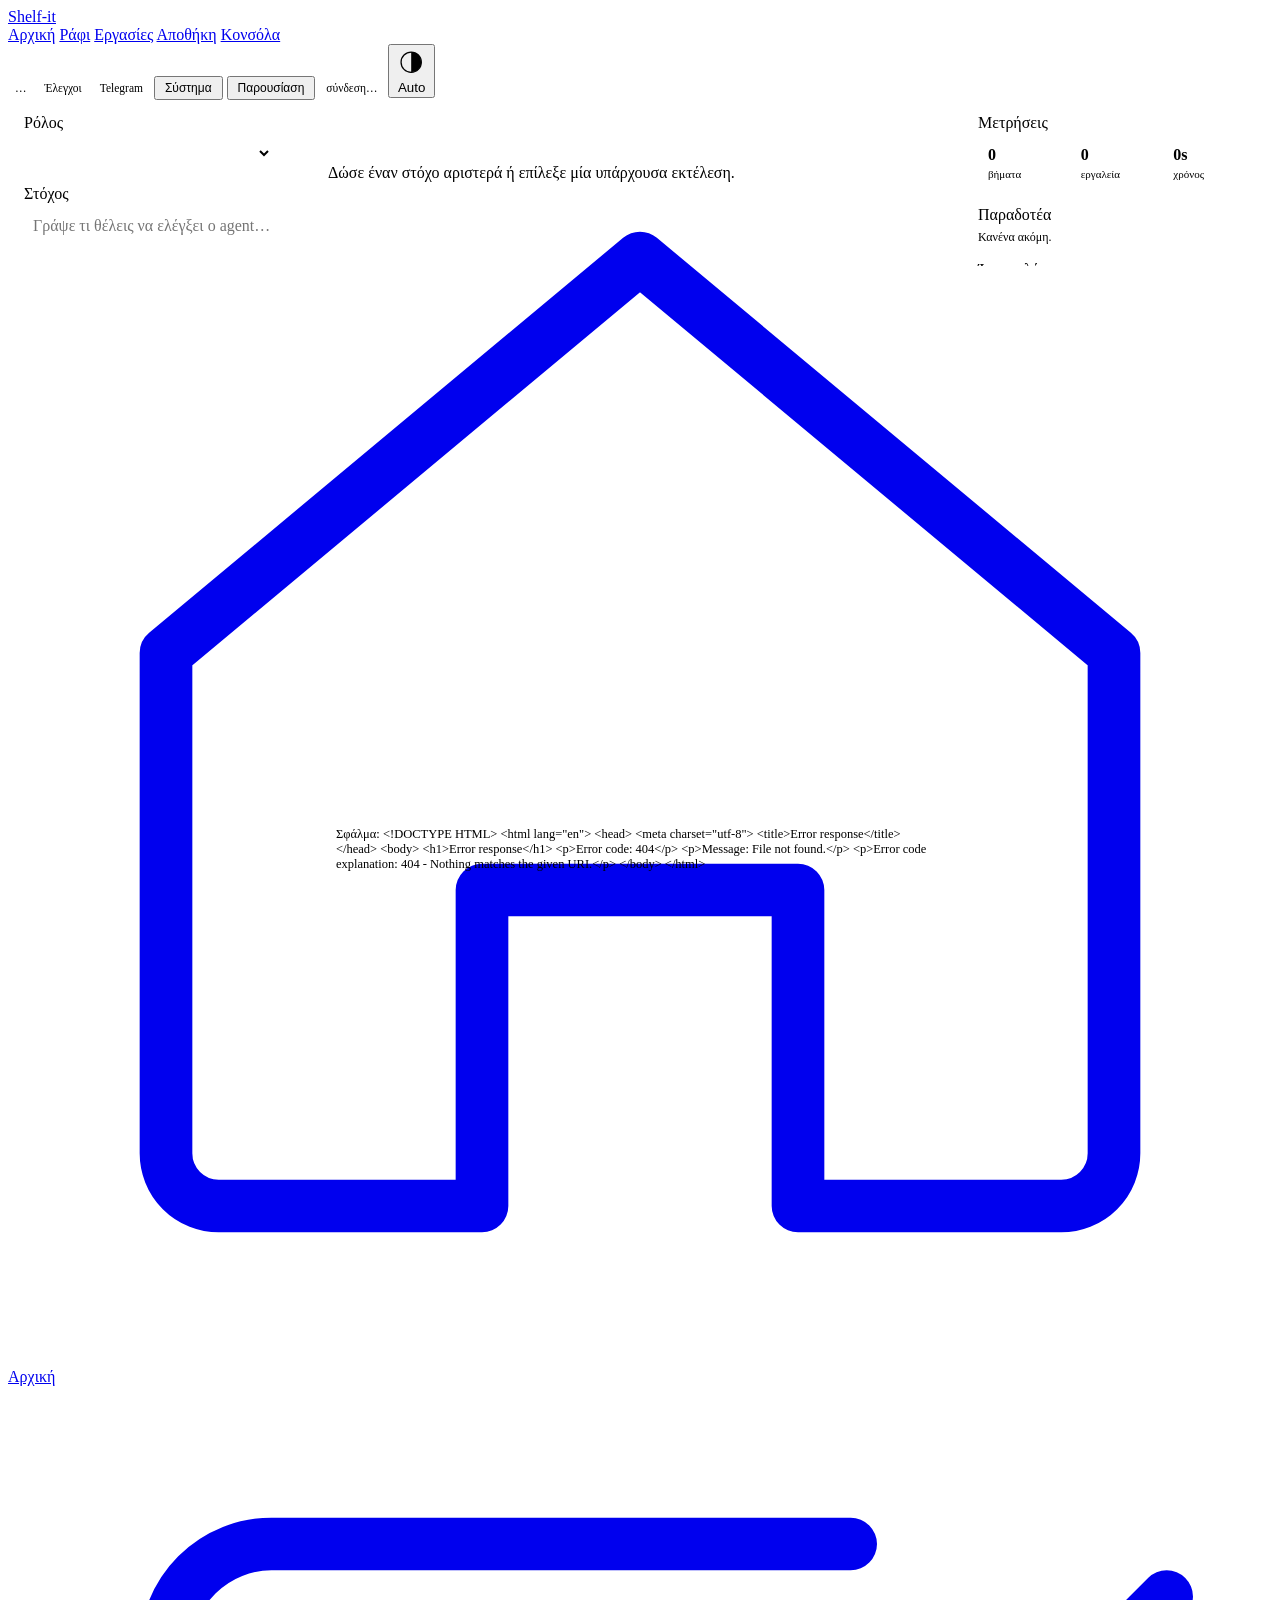
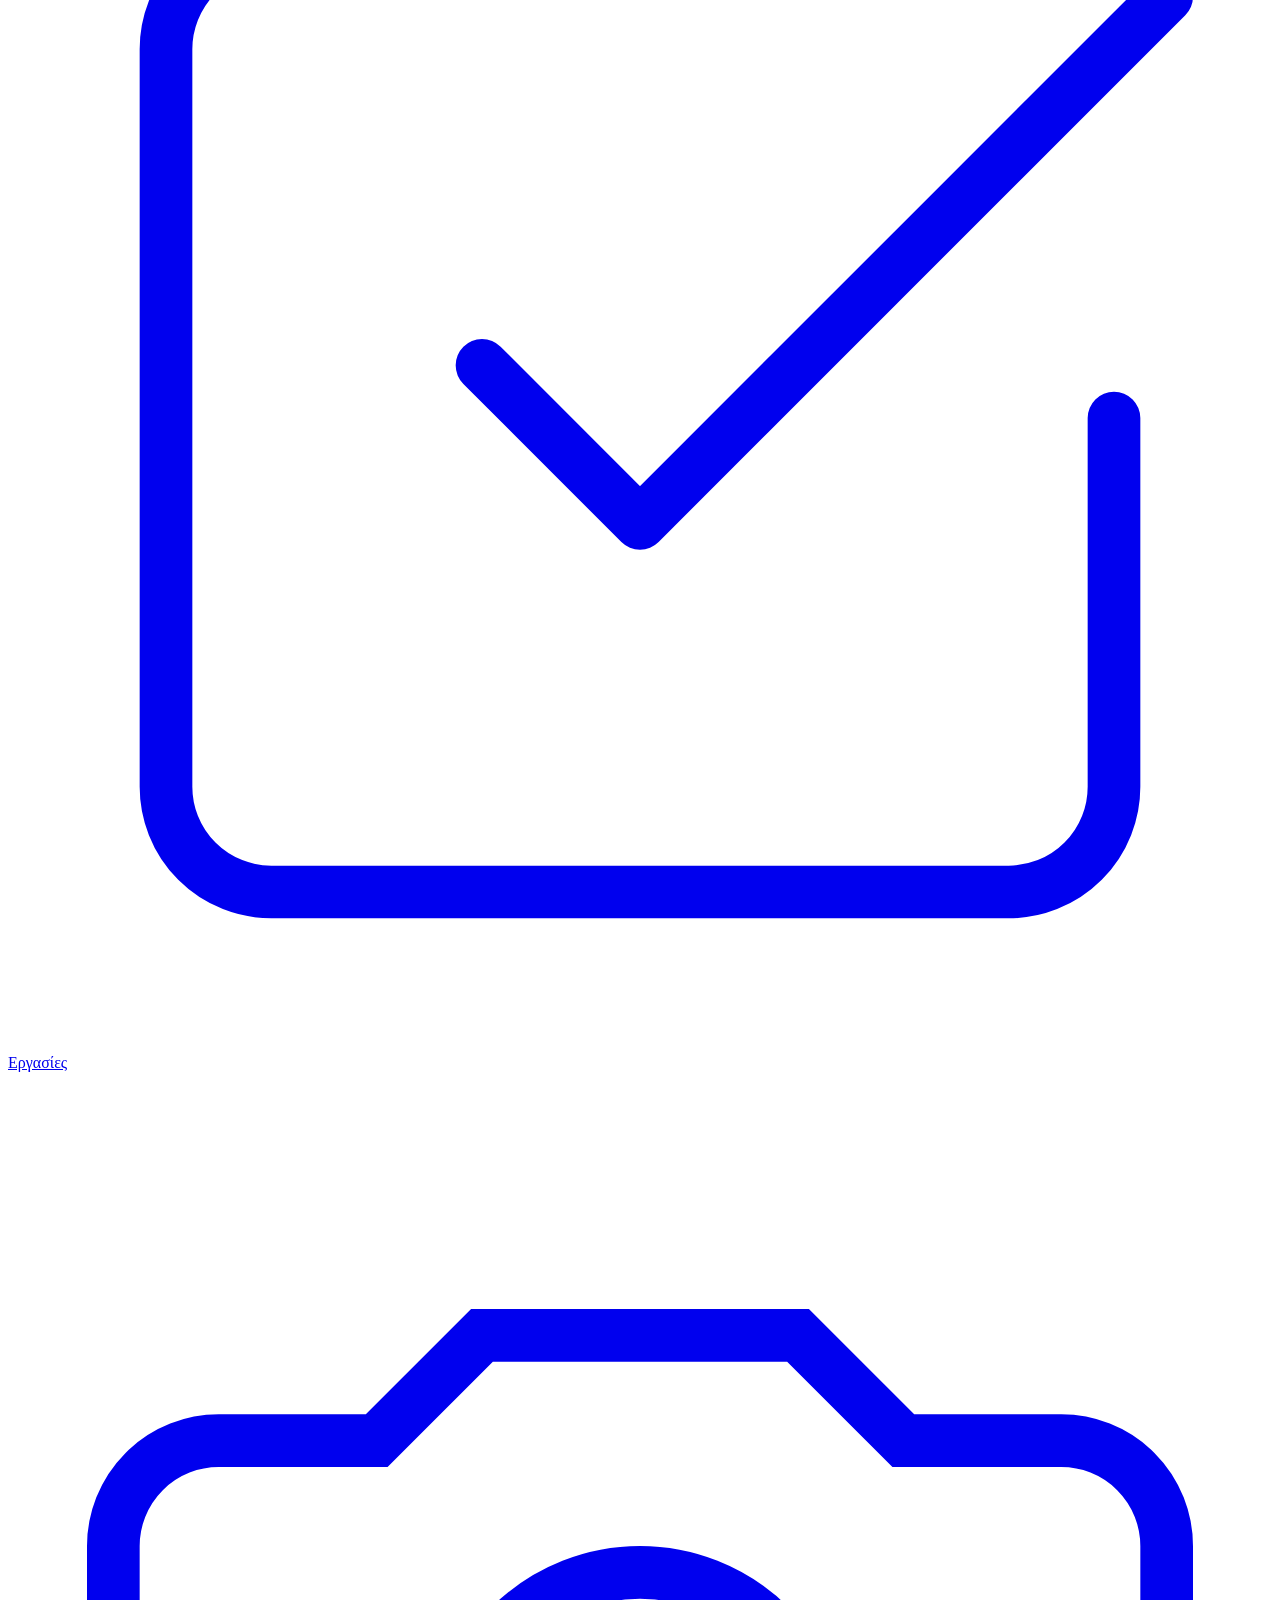
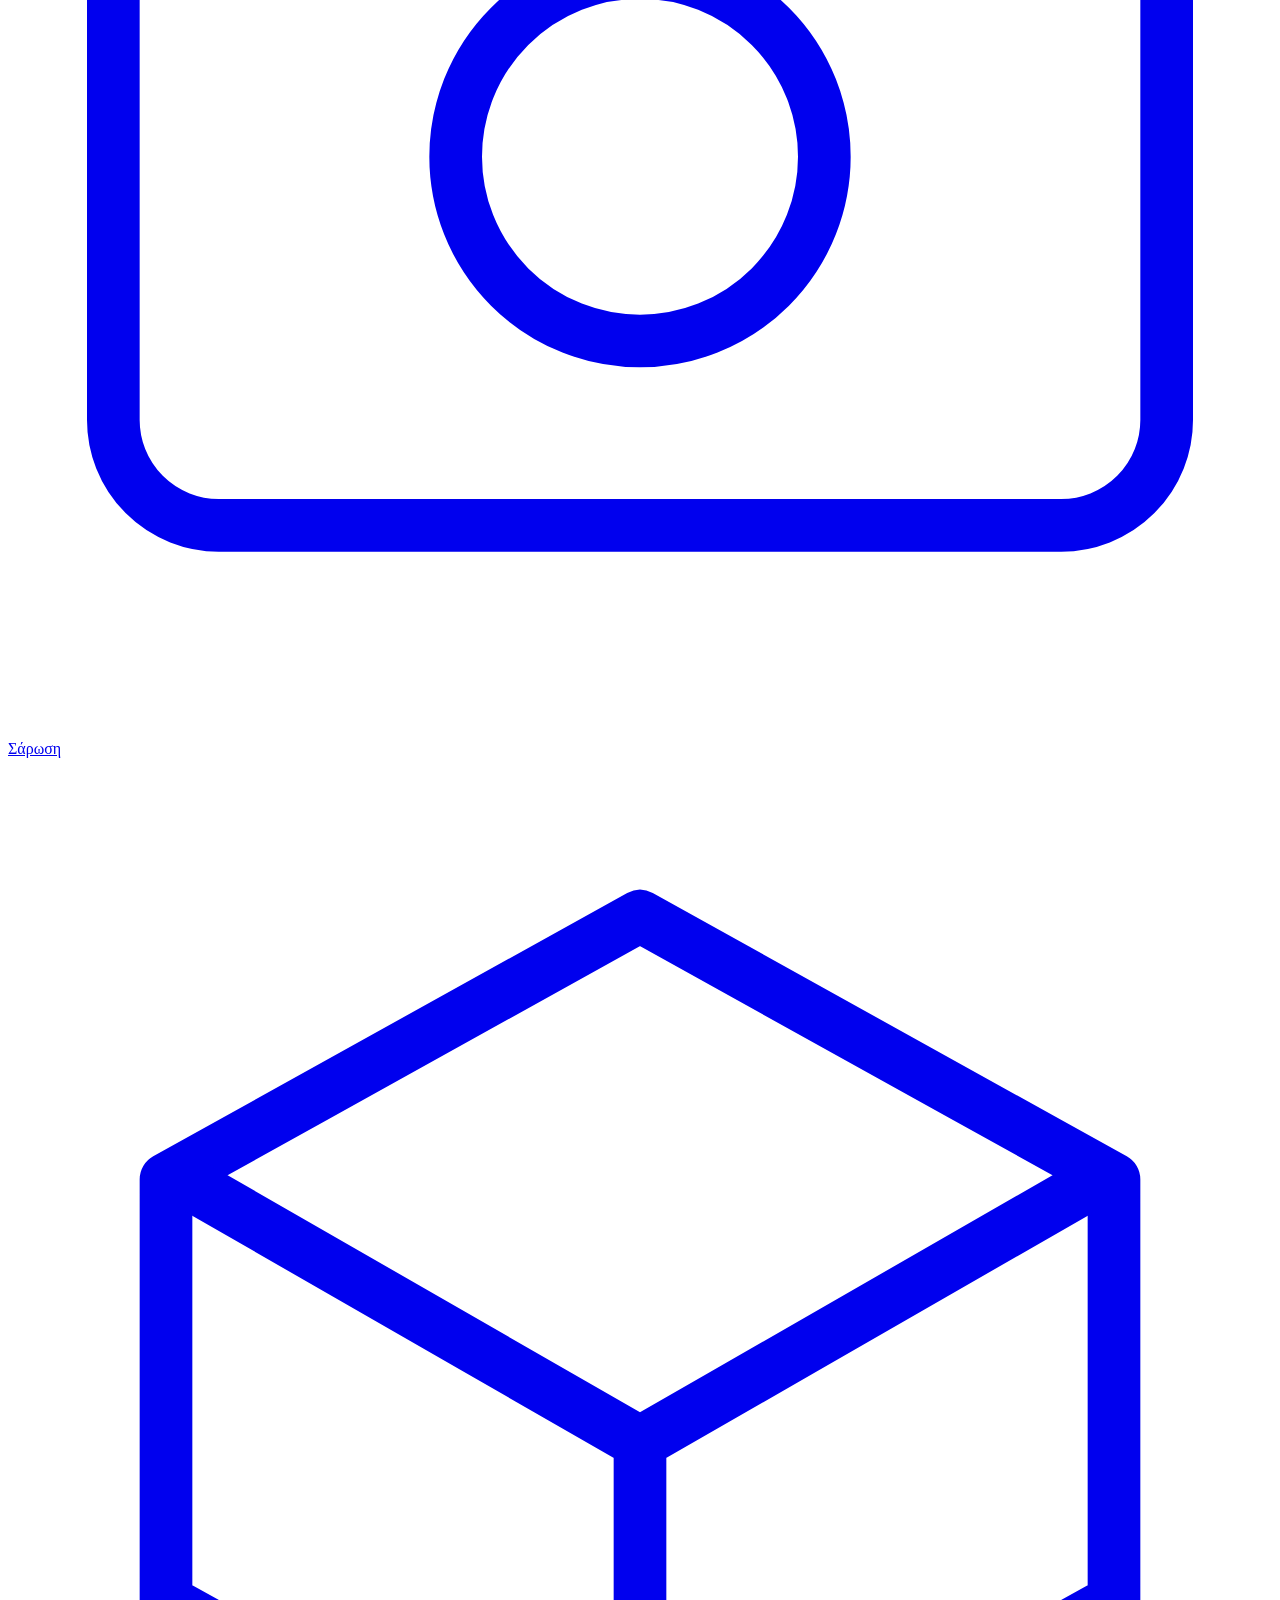
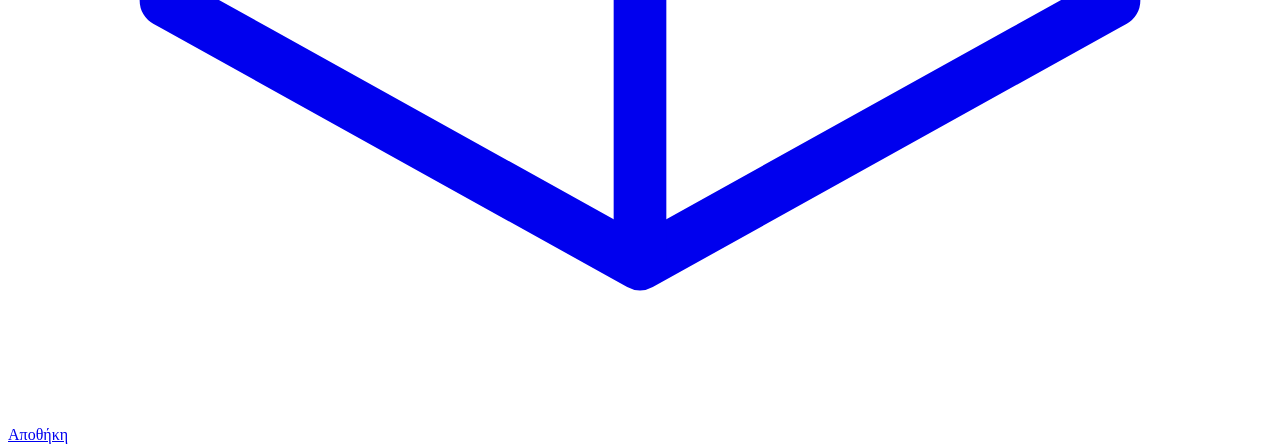
==== commit 7a27deb9: "chore(brand): rename project to Shelf-it across README, UI, portal, Telegram & landing page" ====
--- a/console/index.html
+++ b/console/index.html
@@ -4,7 +4,7 @@
 <meta charset="utf-8">
 <meta name="viewport" content="width=device-width, initial-scale=1, viewport-fit=cover">
 <meta name="theme-color" content="#f5f5f7">
-<title>Κονσόλα · ShelfSense</title>
+<title>Κονσόλα · Shelf-it</title>
 <link rel="icon" href="/ui/logo.svg" type="image/svg+xml">
 <link rel="stylesheet" href="/ui/app.css">
 <script src="/ui/shell.js"></script>
@@ -333,7 +333,7 @@
 <body class="has-tabbar">
 <header class="topbar">
   <div style="display:flex;align-items:center;gap:10px;min-width:0">
-    <a class="brand" href="/"><img id="logo" src="/ui/logo.svg" alt=""><span id="pname">ShelfSense</span></a>
+    <a class="brand" href="/"><img id="logo" src="/ui/logo.svg" alt=""><span id="pname">Shelf-it</span></a>
     <span id="tagline" hidden></span>
   </div>
   <nav class="seg-nav" aria-label="Κύρια πλοήγηση">
@@ -466,8 +466,8 @@
 
 async function init() {
   cfg = await api("/api/config");
-  $("pname").textContent = cfg.name || "ShelfSense";
-  document.title = "Κονσόλα · " + (cfg.name || "ShelfSense");
+  $("pname").textContent = cfg.name || "Shelf-it";
+  document.title = "Κονσόλα · " + (cfg.name || "Shelf-it");
   if (cfg.logo) { $("logo").src = cfg.logo; $("logo").hidden = false; }
   $("b-model").textContent = cfg.provider === "mock" ? "mock" : cfg.model;
   $("b-watch").classList.toggle("on", cfg.watchers);
@@ -664,6 +664,7 @@
     <h3>Ενέργειες</h3><div class="row" style="flex-wrap:wrap">
       <button class="ghost" data-demo="reset_tasks">Μηδενισμός εργασιών</button>
       <button class="ghost" data-demo="reset">Επαναφορά όλων</button>
+      <button class="ghost" data-demo="test_telegram">Δοκιμή Telegram</button>
       <button class="ghost" onclick="window.open('/shelf?dev=1')">Οθόνη ραφιού με δοκιμές</button>
     </div>
     <p class="mut" style="font-size:11.5px;margin-top:10px">Οι ρυθμίσεις ορίζονται στο <code>.env</code> (βλ. <code>.env.example</code>) και απαιτούν επανεκκίνηση του server.</p>`;
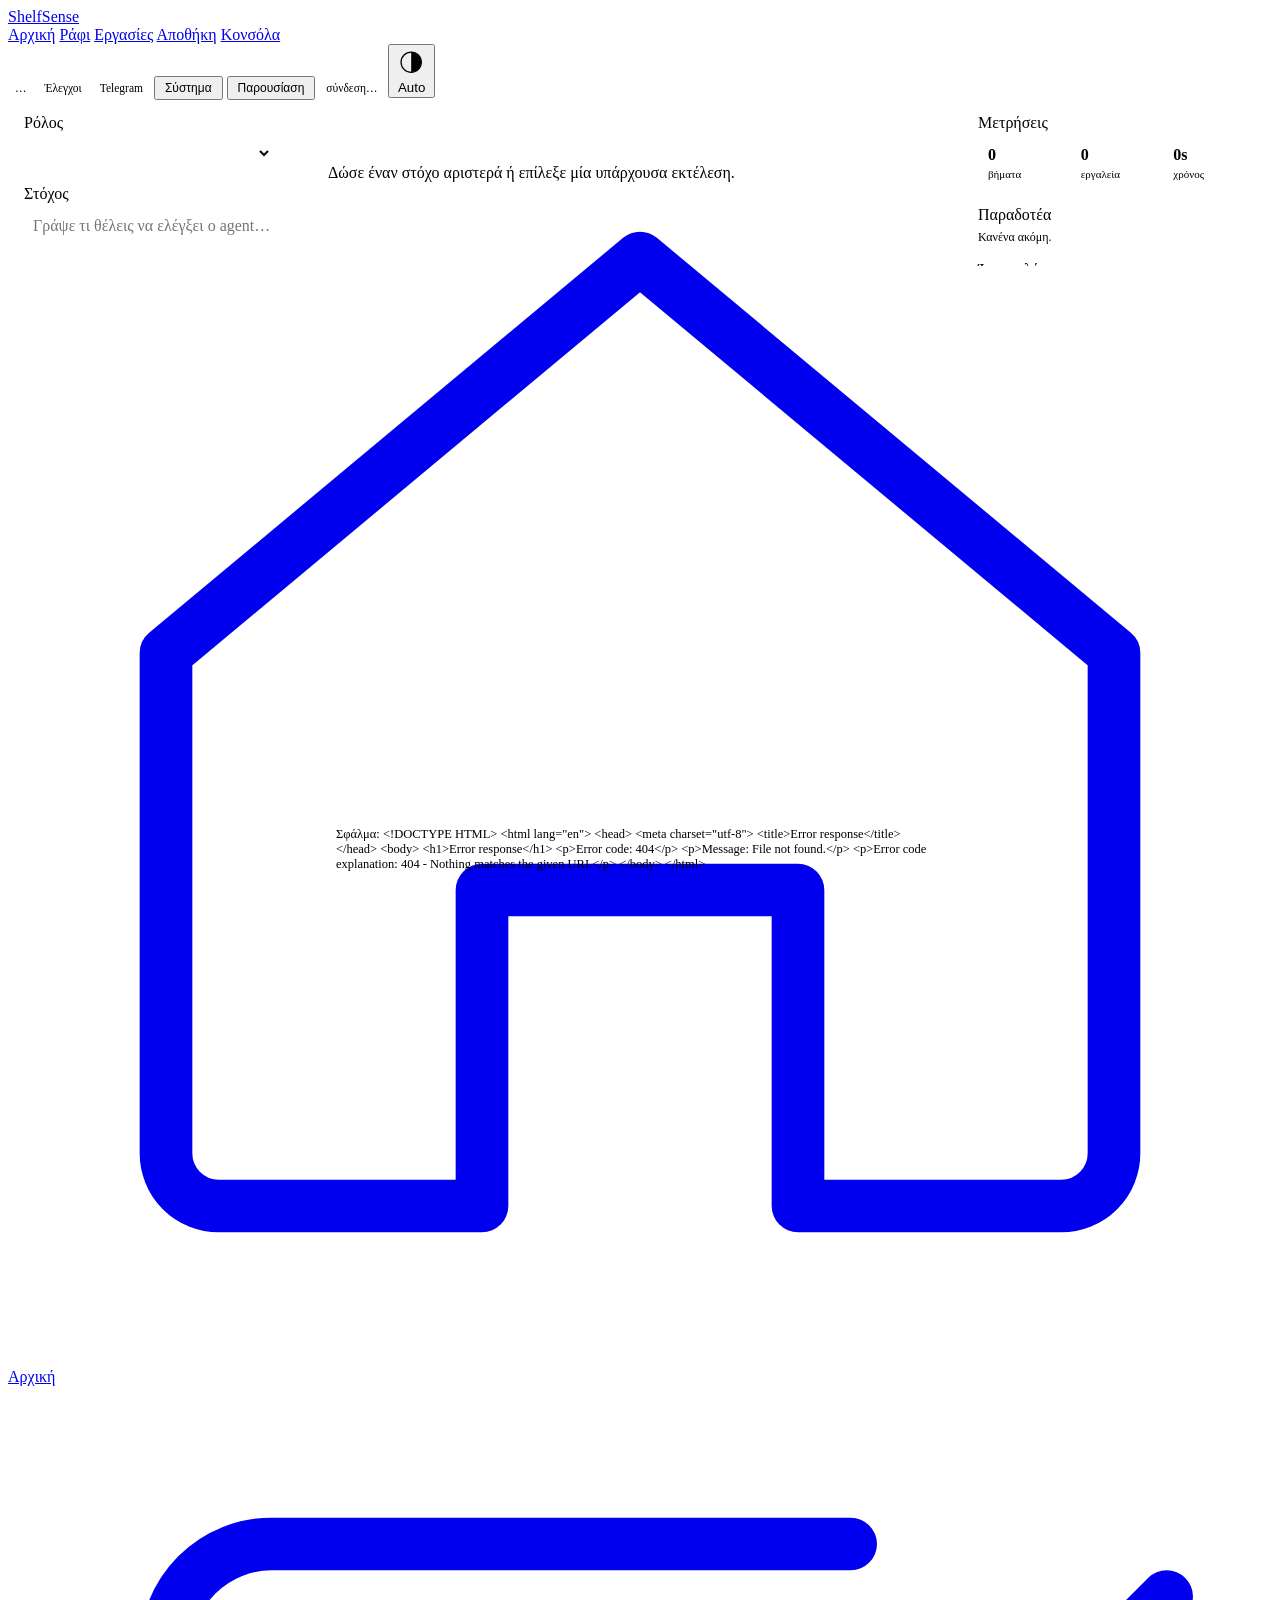
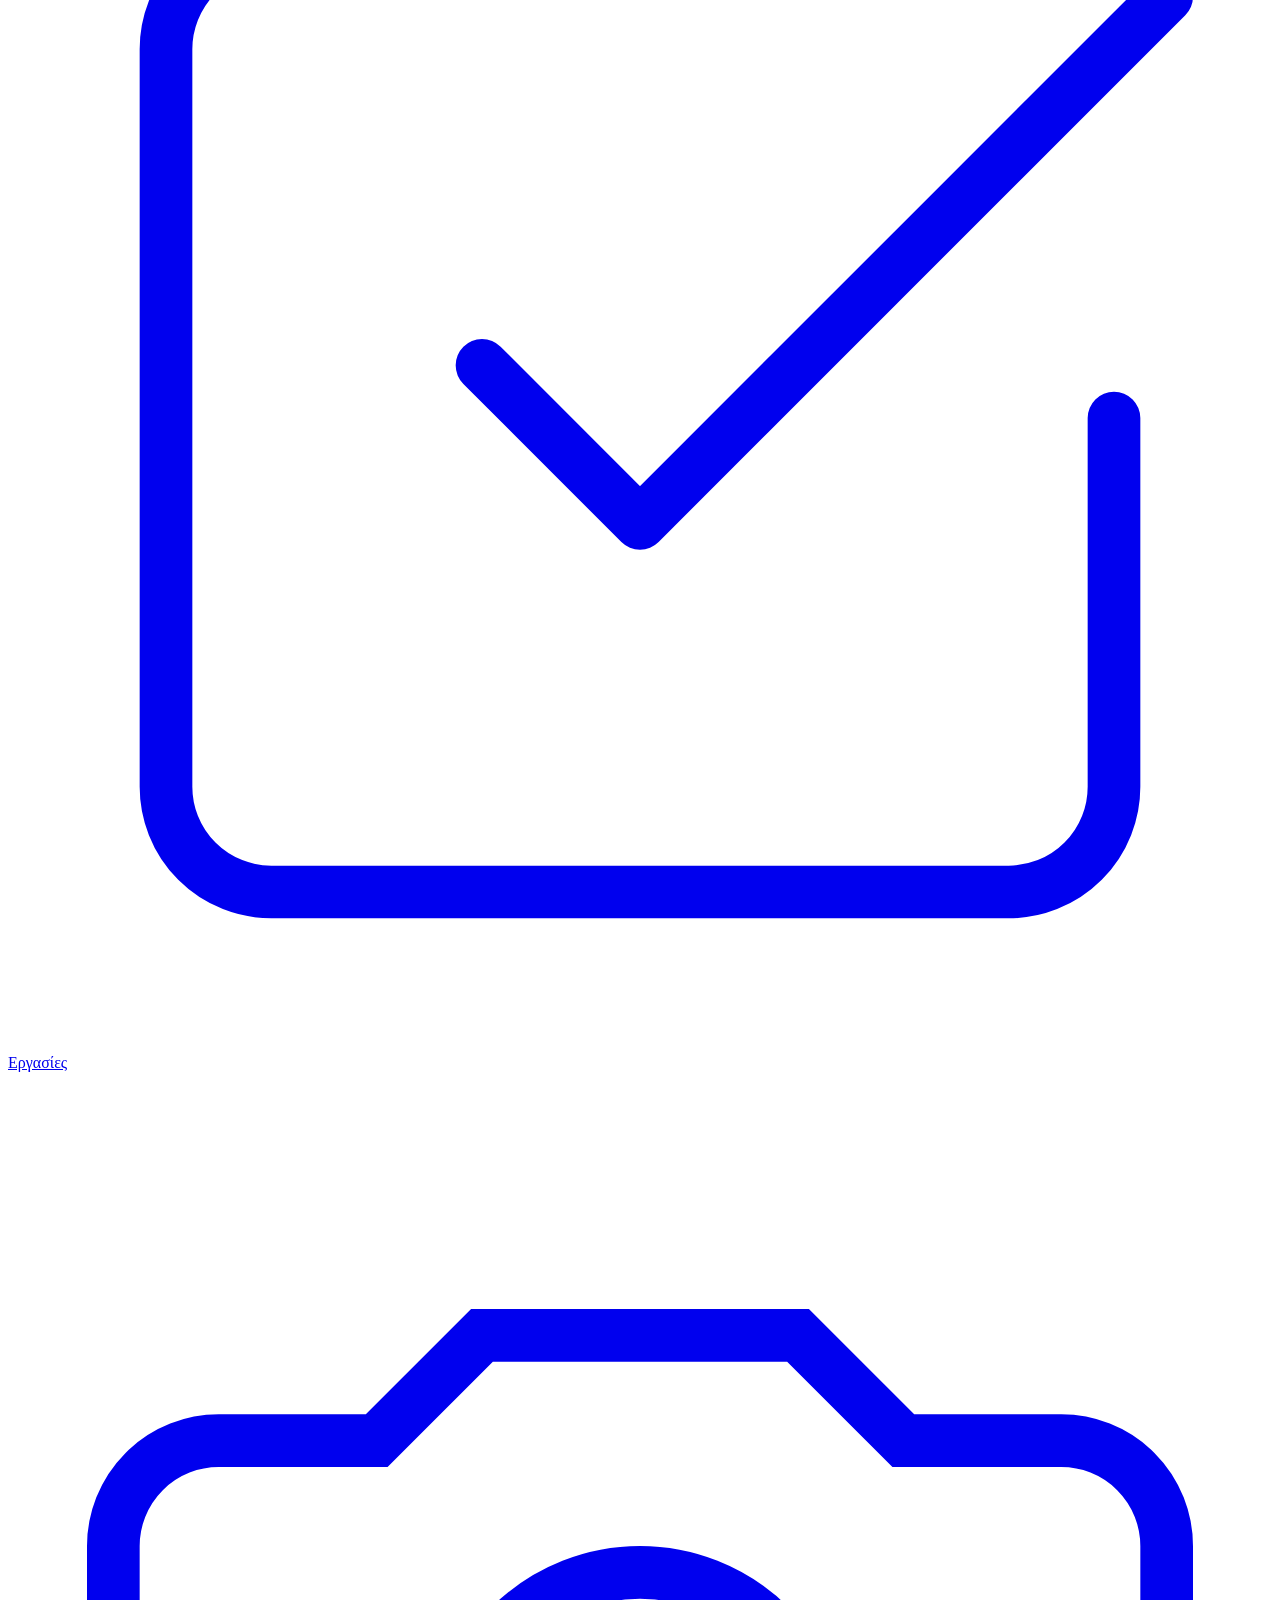
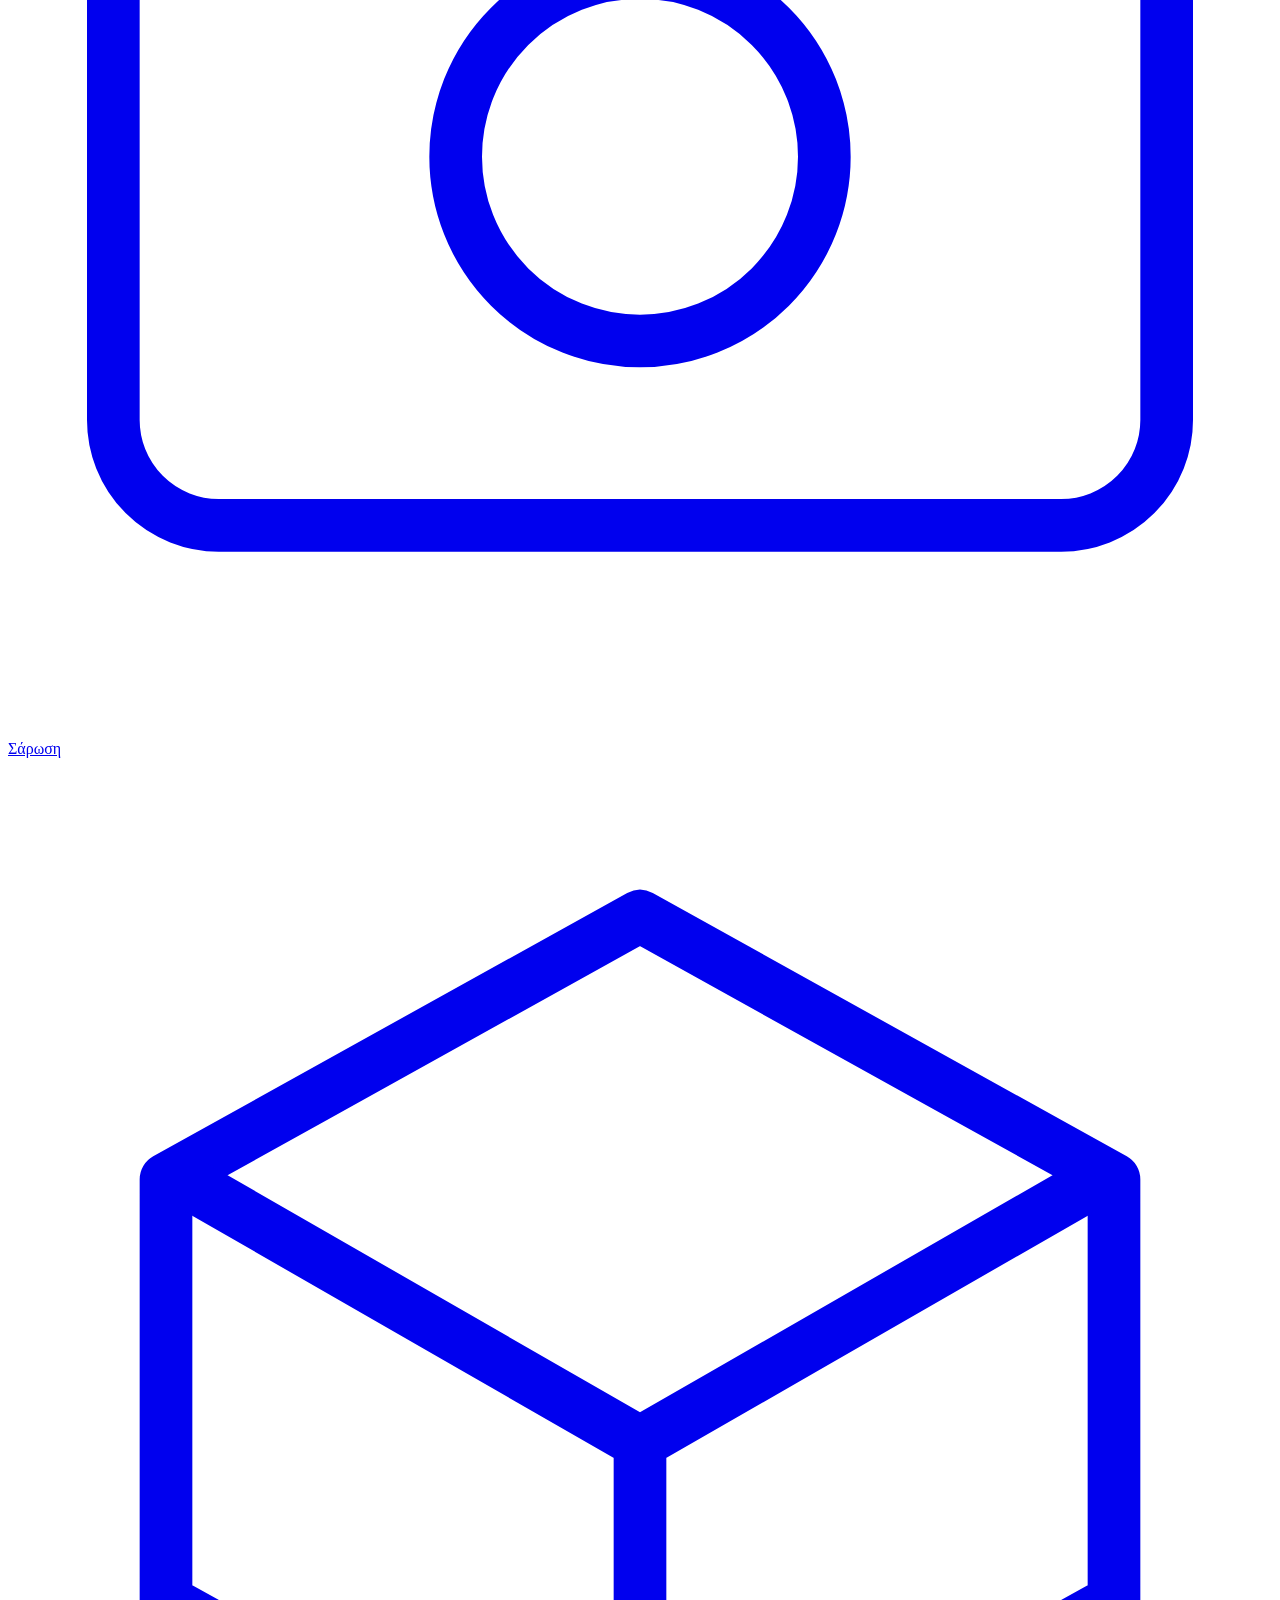
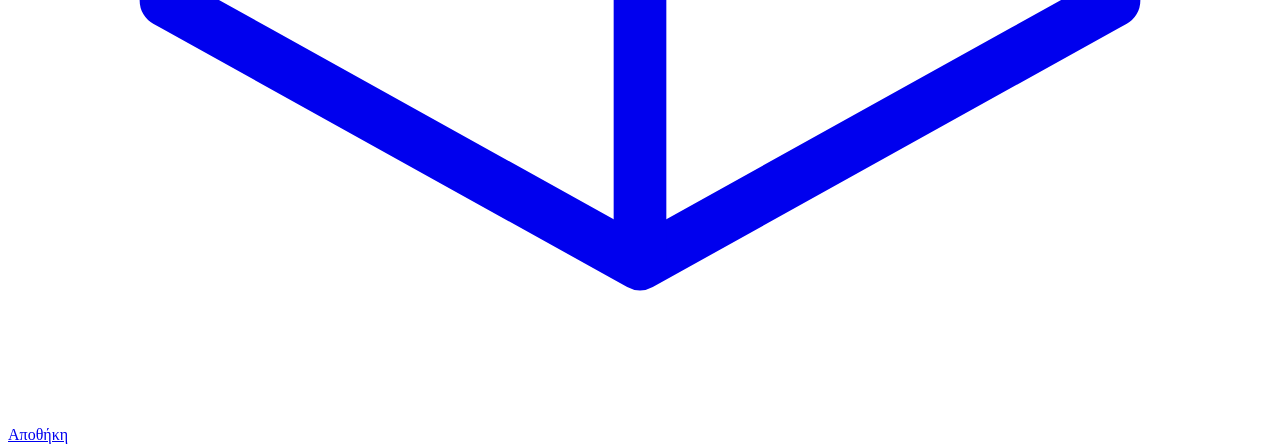
==== commit f2272c5a: "FIX:recognition on photo products works. on the terminal as well" ====
--- a/console/index.html
+++ b/console/index.html
@@ -4,7 +4,7 @@
 <meta charset="utf-8">
 <meta name="viewport" content="width=device-width, initial-scale=1, viewport-fit=cover">
 <meta name="theme-color" content="#f5f5f7">
-<title>Κονσόλα · Shelf-it</title>
+<title>Κονσόλα · ShelfSense</title>
 <link rel="icon" href="/ui/logo.svg" type="image/svg+xml">
 <link rel="stylesheet" href="/ui/app.css">
 <script src="/ui/shell.js"></script>
@@ -147,6 +147,26 @@
   #plan .mark { width: 14px; flex: none; text-align: center; color: var(--sys-blue); font-family: var(--font-mono); }
   #plan li.done .mark { color: var(--sys-green); }
 
+  /* Latest shelf photo: follows every new photo from the camera, the phone or Telegram */
+  #shelfshot { border-bottom: 1px solid var(--separator); background: var(--bg-primary); }
+  #shelfshot > summary {
+    display: flex; align-items: baseline; gap: 10px; flex-wrap: wrap;
+    padding: 10px 20px; cursor: pointer; list-style: none; font-size: 13px;
+  }
+  #shelfshot > summary::-webkit-details-marker { display: none; }
+  #shelfshot > summary b { font-weight: 600; }
+  #shelfshot > summary a { margin-left: auto; font-size: 12px; }
+  #shotBody { display: flex; gap: 16px; padding: 0 20px 14px; align-items: flex-start; flex-wrap: wrap; }
+  #shotStage { position: relative; flex: none; max-width: 100%; line-height: 0; background: #141416; border-radius: 8px; overflow: hidden; }
+  #shotStage img { display: block; max-width: 100%; max-height: 300px; }
+  #shotStage canvas { position: absolute; inset: 0; width: 100%; height: 100%; pointer-events: none; }
+  #shotSum { flex: 1; min-width: 220px; font-size: 12.5px; line-height: 1.45; color: var(--label-secondary); }
+  #shotSum p { margin: 0 0 8px; color: var(--label-primary); }
+  #shotSum ul { margin: 0 0 8px; padding-left: 18px; }
+  #shotSum li { margin-bottom: 3px; }
+  #shotSum li b { color: var(--label-primary); font-weight: 600; }
+  #shelfshot.fresh > summary b { color: var(--sys-blue); }
+
   #timeline {
     flex: 1;
     overflow-y: auto;
@@ -333,7 +353,7 @@
 <body class="has-tabbar">
 <header class="topbar">
   <div style="display:flex;align-items:center;gap:10px;min-width:0">
-    <a class="brand" href="/"><img id="logo" src="/ui/logo.svg" alt=""><span id="pname">Shelf-it</span></a>
+    <a class="brand" href="/"><img id="logo" src="/ui/logo.svg" alt=""><span id="pname">ShelfSense</span></a>
     <span id="tagline" hidden></span>
   </div>
   <nav class="seg-nav" aria-label="Κύρια πλοήγηση">
@@ -385,6 +405,13 @@
   </section>
 
   <section id="center">
+    <details id="shelfshot" hidden>
+      <summary><b>Τελευταία φωτογραφία ραφιού</b><span class="mono mut" id="shotMeta"></span><a href="/shelf">Άνοιγμα στο Ράφι</a></summary>
+      <div id="shotBody">
+        <div id="shotStage"><img id="shotImg" alt="Η τελευταία φωτογραφία ραφιού που αναλύθηκε"><canvas id="shotOverlay"></canvas></div>
+        <div id="shotSum"></div>
+      </div>
+    </details>
     <div id="runhead" hidden>
       <p id="goal"></p>
       <div id="meta"></div>
@@ -466,8 +493,8 @@
 
 async function init() {
   cfg = await api("/api/config");
-  $("pname").textContent = cfg.name || "Shelf-it";
-  document.title = "Κονσόλα · " + (cfg.name || "Shelf-it");
+  $("pname").textContent = cfg.name || "ShelfSense";
+  document.title = "Κονσόλα · " + (cfg.name || "ShelfSense");
   if (cfg.logo) { $("logo").src = cfg.logo; $("logo").hidden = false; }
   $("b-model").textContent = cfg.provider === "mock" ? "mock" : cfg.model;
   $("b-watch").classList.toggle("on", cfg.watchers);
@@ -532,7 +559,12 @@
   es.onmessage = m => handle(JSON.parse(m.data));
 }
 function handle(ev) {
-  if (ev.run_id === "system") { if (ev.type === "demo") toast(ev.text); return; }
+  if (ev.run_id === "system") {
+    if (ev.type === "demo") toast(ev.text);
+    // Νέα φωτογραφία ή αλλαγή στις εργασίες: η κονσόλα δείχνει αμέσως την πιο πρόσφατη λήψη.
+    if (["live_frame", "live_report", "shelf_log"].includes(ev.type) && Date.now() / 1000 - ev.ts < 8) scheduleShot();
+    return;
+  }
   let run = runs.get(ev.run_id);
   if (!run) { run = { id: ev.run_id, goal: "", status: "running", events: [], started: ev.ts }; runs.set(ev.run_id, run); }
   run.events.push(ev);
@@ -544,6 +576,70 @@
   renderRuns();
   if (run.id === selected) scheduleRender();
 }
+// --- Τελευταία φωτογραφία ραφιού (ό,τι ανέλυσε το live loop: κάμερα, κινητό, Telegram, αρχείο) ---------------
+const SHOT_COLORS = { ok: "#34C759", low: "#FF9500", missing: "#FF3B30", misplaced: "#FF3B30", unknown: "#AF52DE", seen: "#0A84FF", move: "#5856D6" };
+const SHELF_EL = { top: "πάνω ράφι", eye: "ύψος ματιών", bottom: "κάτω ράφι" };
+let shotFrame = null, shotData = null, shotTimer = null;
+function scheduleShot() { clearTimeout(shotTimer); shotTimer = setTimeout(() => refreshShot(true), 250); }
+async function refreshShot(announce) {
+  let d;
+  try { d = await api("/api/live/status"); } catch (e) { return; }
+  if (!d.frame) return;
+  shotData = d;
+  const box = $("shelfshot");
+  if (d.frame !== shotFrame) {
+    shotFrame = d.frame;
+    $("shotImg").src = "/files/live/" + encodeURIComponent(d.frame);
+    box.hidden = false; box.open = true;
+    if (announce) {
+      toast("Νέα φωτογραφία ραφιού");
+      box.classList.add("fresh"); setTimeout(() => box.classList.remove("fresh"), 4000);
+    }
+  }
+  const items = (d.shelves || []).flatMap(sh => sh.items || []);
+  const fills = (d.findings || []).filter(x => x.type === "low" || x.type === "missing" || x.type === "gap");
+  const nameOf = {}; items.forEach(it => { if (it.sku) nameOf[it.sku] = it.name || it.label; });
+  const label = x => nameOf[x.sku] || x.name || x.label || x.sku || "";
+  const moves = (d.findings || []).filter(x => x.type === "misplaced").concat(d.moves || []);
+  $("shotMeta").textContent = `${d.frame} · ${d.shelf_title ? "ράφι: " + d.shelf_title + " · " : ""}${items.length} προϊόντα · ${(d.tasks || []).length} εργασίες` + (d.seconds ? ` · ${d.seconds}s` : "");
+  $("shotSum").innerHTML =
+    (d.unknown_shelf ? `<p><b>Ράφι εκτός καταλόγου.</b> Τα προϊόντα διαβάζονται από την ετικέτα· ο agent δεν ξεκινά, γιατί δεν υπάρχουν πωλήσεις.</p>` : "") +
+    (d.summary ? `<p>${esc(d.summary)}</p>` : "") +
+    (fills.length ? `<b>Θέλουν γέμισμα</b><ul>${fills.slice(0, 5).map(x => `<li><b>${esc(label(x) || "Κενό στο ράφι")}</b>, ${x.type === "missing" ? "λείπει εντελώς" : x.type === "gap" ? "χωράνε " + esc(x.need) + " τεμάχια" : "λείπουν " + esc(x.need) + " προσόψεις"}</li>`).join("")}</ul>` : "") +
+    (moves.length ? `<b>Αλλάζουν ράφι</b><ul>${moves.slice(0, 5).map(m => `<li><b>${esc(label(m))}</b> → ${esc(SHELF_EL[m.to_level] || m.to_level)}${m.why ? ": " + esc(m.why) : ""}</li>`).join("")}</ul>` : "") +
+    (!fills.length && !moves.length && !d.unknown_shelf && !(d.tasks || []).length ? `<p>Το ράφι είναι σωστό.</p>` : "");
+  drawShot();
+}
+function drawShot() {
+  const img = $("shotImg"), cv = $("shotOverlay"), d = shotData;
+  if (!d || !img.clientWidth) return;
+  const W = cv.width = img.clientWidth, H = cv.height = img.clientHeight, c = cv.getContext("2d");
+  c.clearRect(0, 0, W, H);
+  c.lineWidth = 2; c.font = "600 10.5px ui-monospace, Menlo, monospace";
+  const status = {};
+  (d.moves || []).forEach(m => { status[m.sku || m.label] = "move"; });
+  (d.findings || []).forEach(x => { const k = x.sku || x.label; if (k && x.type !== "visual") status[k] = x.type; });
+  (d.shelves || []).forEach(sh => (sh.items || []).forEach(it => {
+    if (!it.box_2d) return;
+    const [y0, x0, y1, x1] = it.box_2d, x = x0 * W / 1000, y = y0 * H / 1000, w = (x1 - x0) * W / 1000, h = (y1 - y0) * H / 1000;
+    const st = status[it.sku || it.label] || (it.sku ? "ok" : (d.unknown_shelf ? "seen" : "unknown"));
+    const color = SHOT_COLORS[st] || SHOT_COLORS.unknown;
+    c.strokeStyle = color; c.strokeRect(x, y, w, h);
+    let text = it.name || it.label || it.sku || "?";
+    const room = Math.max(w, 48) - 8;
+    if (c.measureText(text).width > room) {
+      while (text.length > 1 && c.measureText(text + "…").width > room) text = text.slice(0, -1);
+      text = text.trimEnd() + "…";
+    }
+    const tw = c.measureText(text).width + 8, ty = Math.max(y - 15, 0);
+    c.fillStyle = color; c.fillRect(x, ty, tw, 15);
+    c.fillStyle = "#FFFFFF"; c.fillText(text, x + 4, ty + 11);
+  }));
+}
+$("shotImg").addEventListener("load", drawShot);
+$("shelfshot").addEventListener("toggle", drawShot);
+window.addEventListener("resize", drawShot);
+
 let pending = false;
 function scheduleRender() { if (pending) return; pending = true; requestAnimationFrame(() => { pending = false; renderRun(); }); }
 
@@ -678,6 +774,7 @@
 $("sys").onclick = e => { if (e.target.id === "sys") $("sys").hidden = true; };
 
 init().catch(e => toast("Σφάλμα: " + e.message));
+refreshShot(false);
 </script>
 </body>
 </html>
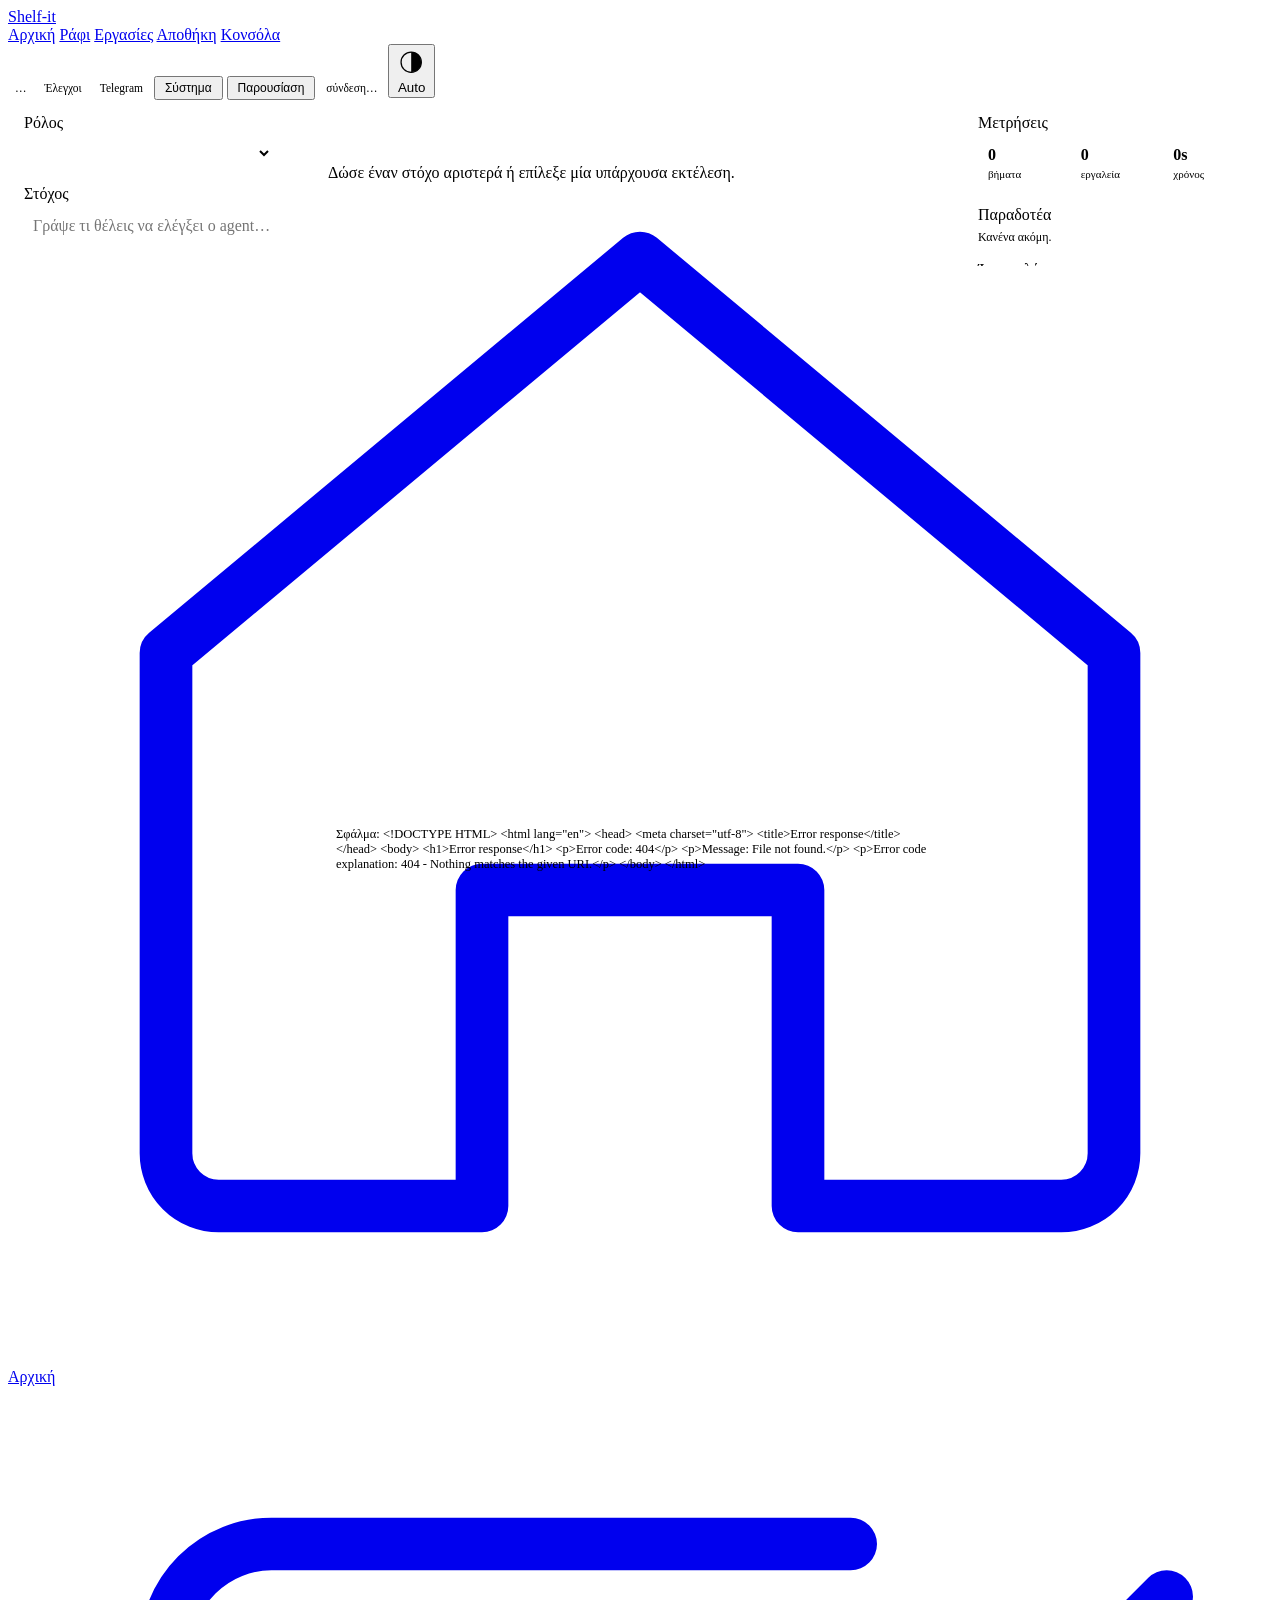
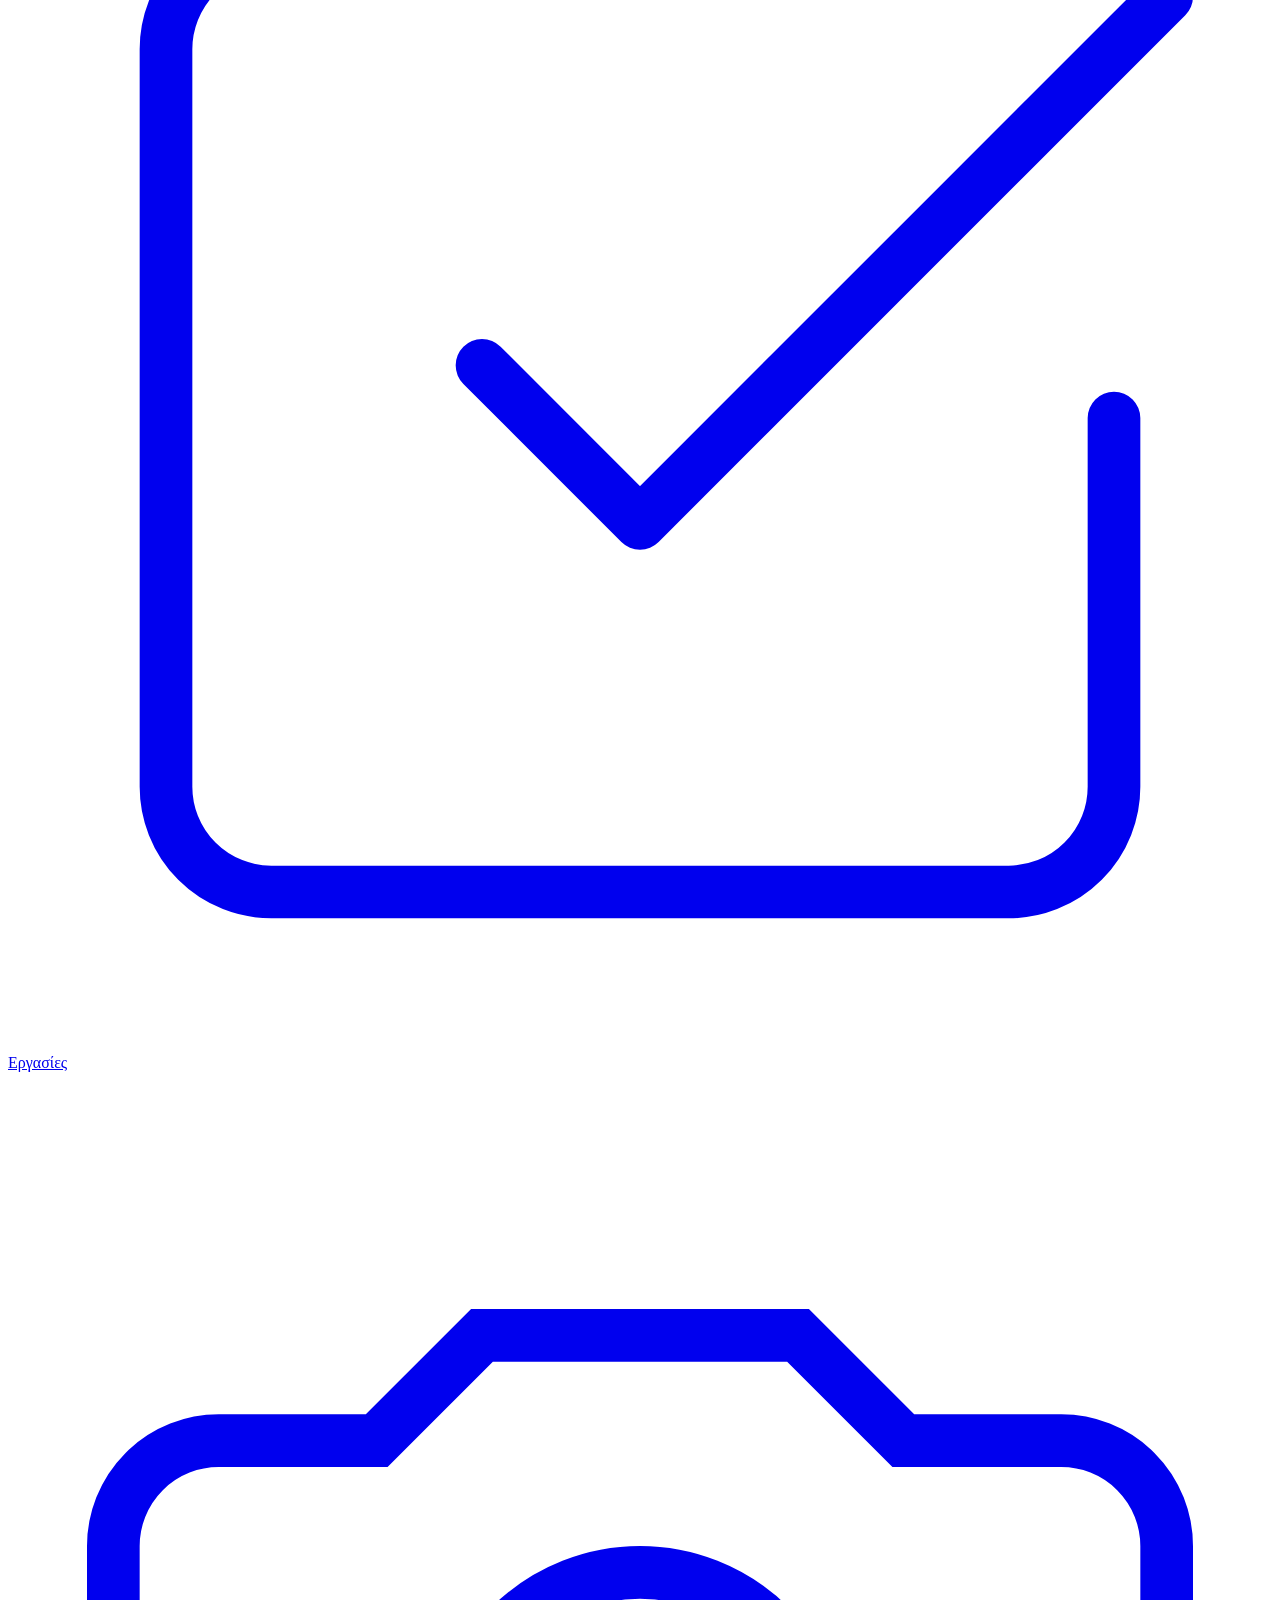
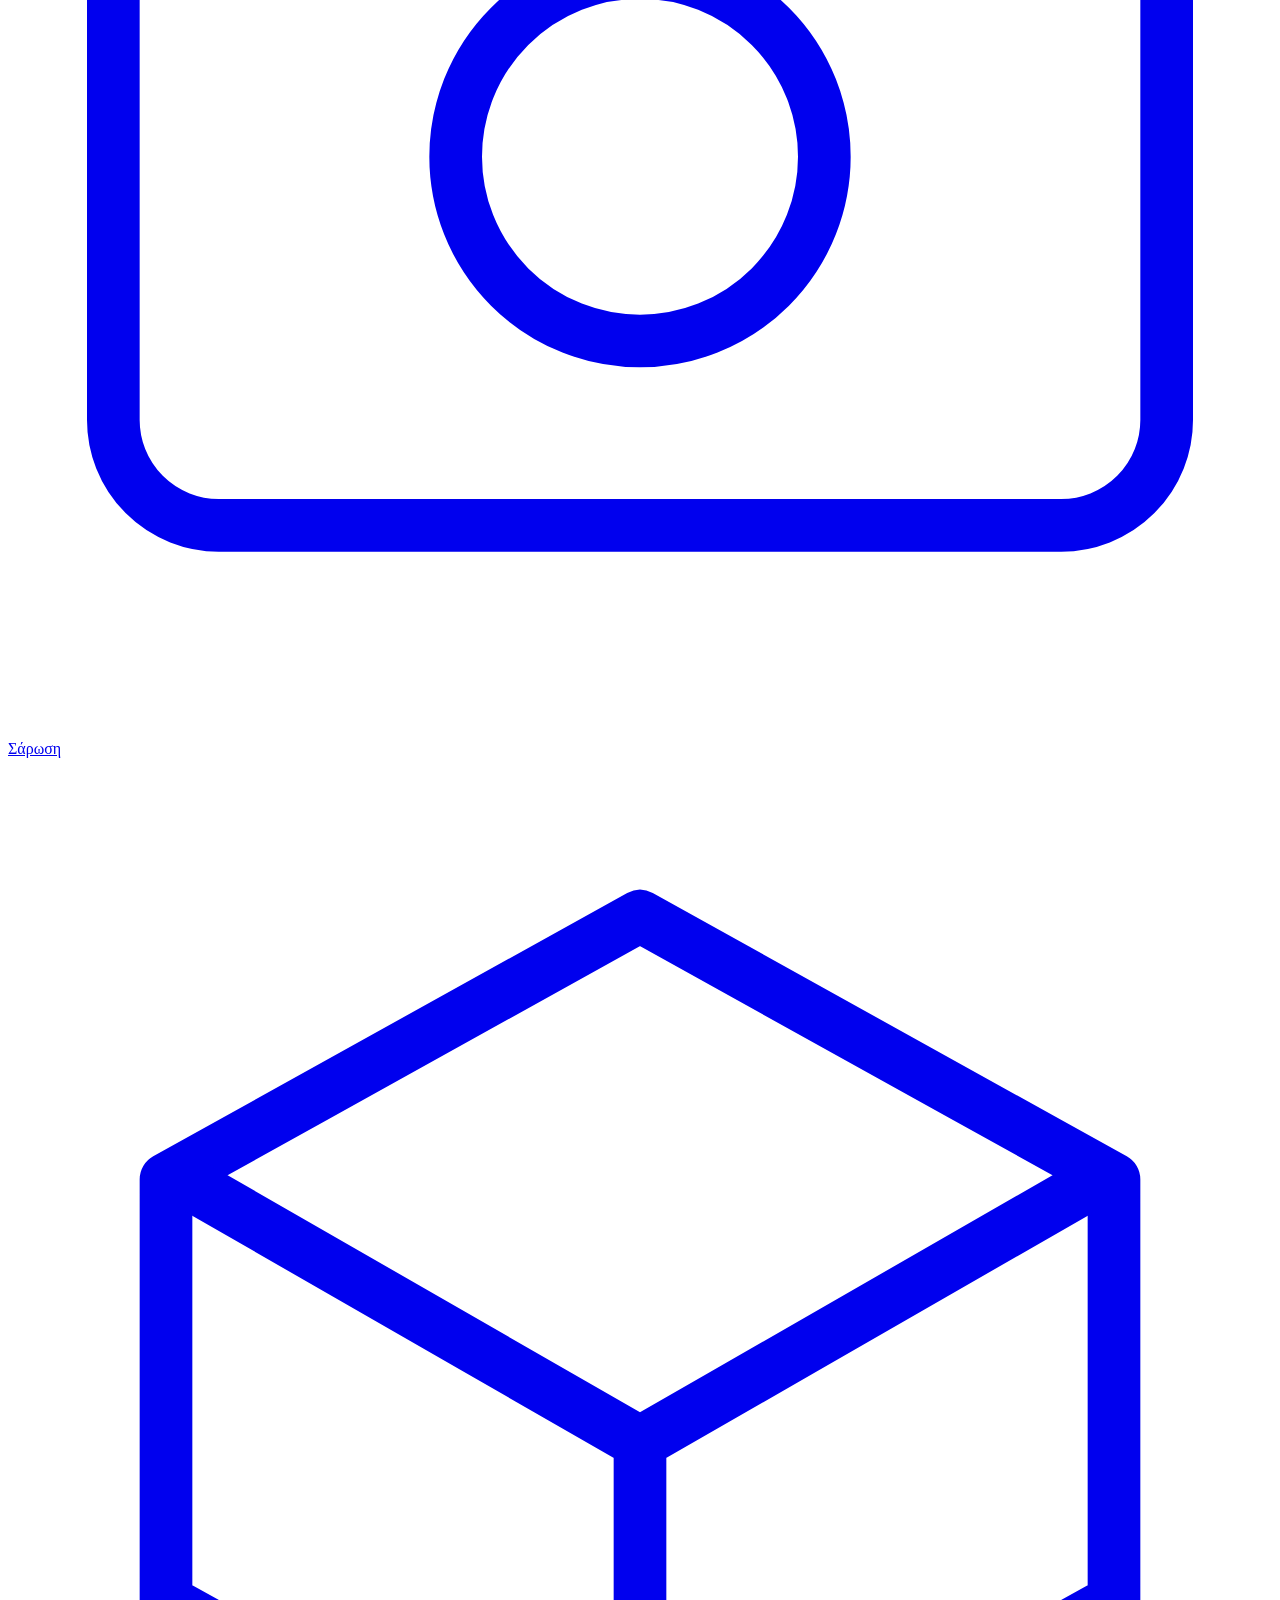
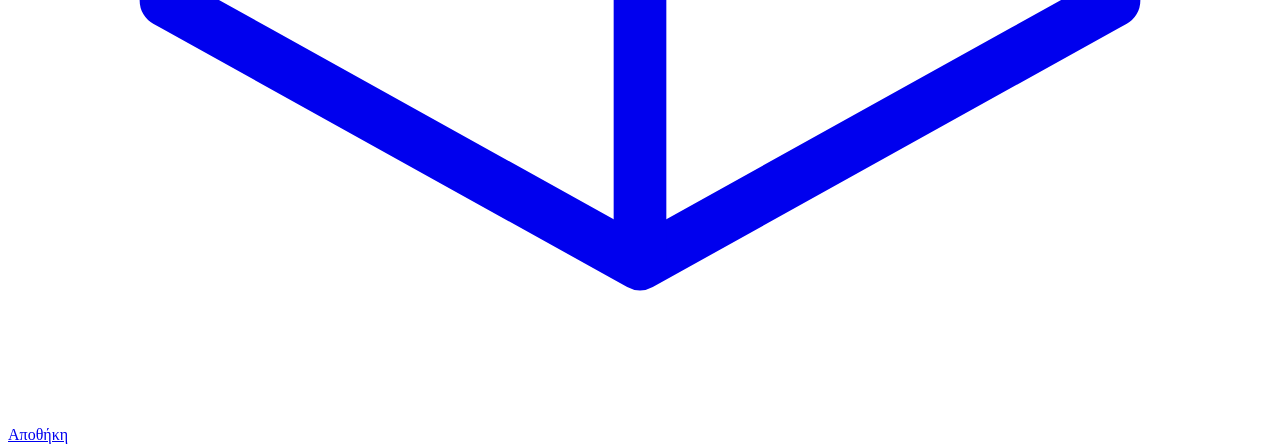
==== commit 3ab4e8c2: "Merge branch 'back-t' into main: product identity, auto shelfsets, K8 & live shelf recognition" ====
--- a/console/index.html
+++ b/console/index.html
@@ -4,7 +4,7 @@
 <meta charset="utf-8">
 <meta name="viewport" content="width=device-width, initial-scale=1, viewport-fit=cover">
 <meta name="theme-color" content="#f5f5f7">
-<title>Κονσόλα · ShelfSense</title>
+<title>Κονσόλα · Shelf-it</title>
 <link rel="icon" href="/ui/logo.svg" type="image/svg+xml">
 <link rel="stylesheet" href="/ui/app.css">
 <script src="/ui/shell.js"></script>
@@ -353,7 +353,7 @@
 <body class="has-tabbar">
 <header class="topbar">
   <div style="display:flex;align-items:center;gap:10px;min-width:0">
-    <a class="brand" href="/"><img id="logo" src="/ui/logo.svg" alt=""><span id="pname">ShelfSense</span></a>
+    <a class="brand" href="/"><img id="logo" src="/ui/logo.svg" alt=""><span id="pname">Shelf-it</span></a>
     <span id="tagline" hidden></span>
   </div>
   <nav class="seg-nav" aria-label="Κύρια πλοήγηση">
@@ -493,8 +493,8 @@
 
 async function init() {
   cfg = await api("/api/config");
-  $("pname").textContent = cfg.name || "ShelfSense";
-  document.title = "Κονσόλα · " + (cfg.name || "ShelfSense");
+  $("pname").textContent = cfg.name || "Shelf-it";
+  document.title = "Κονσόλα · " + (cfg.name || "Shelf-it");
   if (cfg.logo) { $("logo").src = cfg.logo; $("logo").hidden = false; }
   $("b-model").textContent = cfg.provider === "mock" ? "mock" : cfg.model;
   $("b-watch").classList.toggle("on", cfg.watchers);
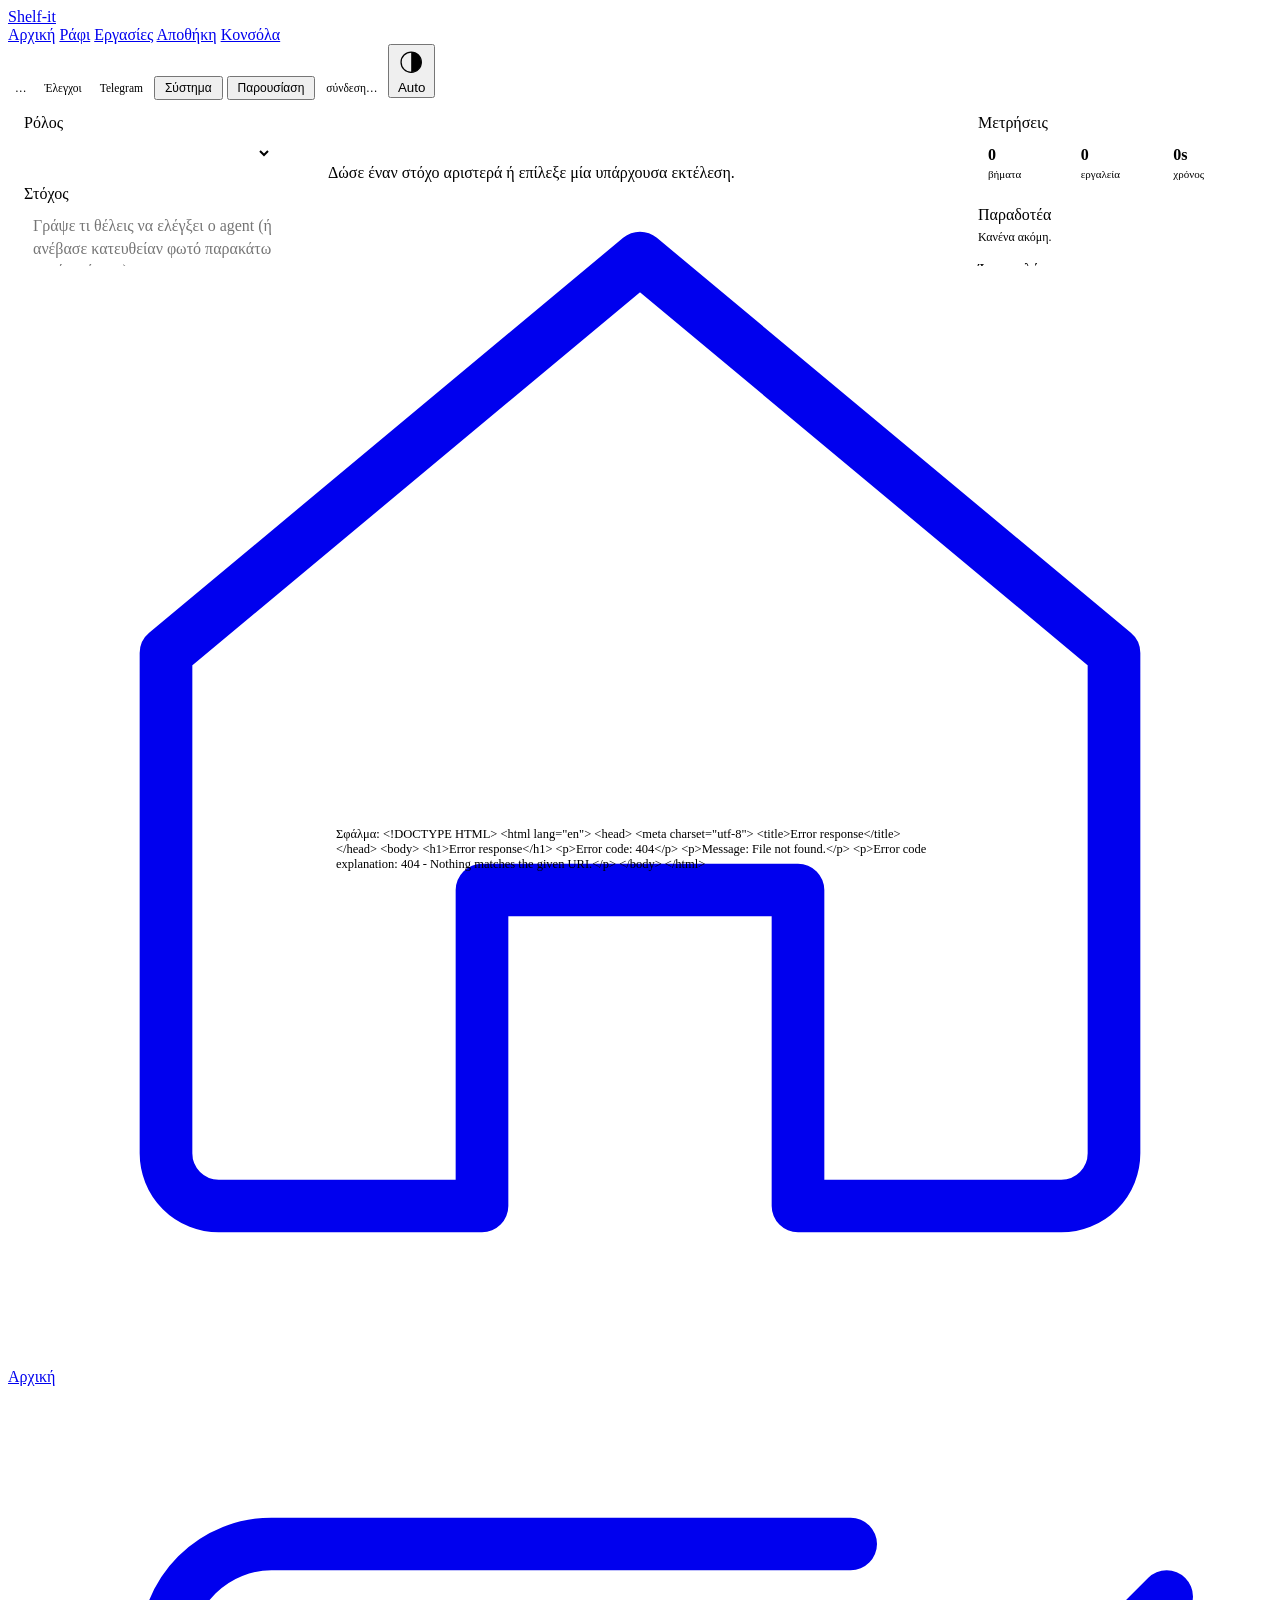
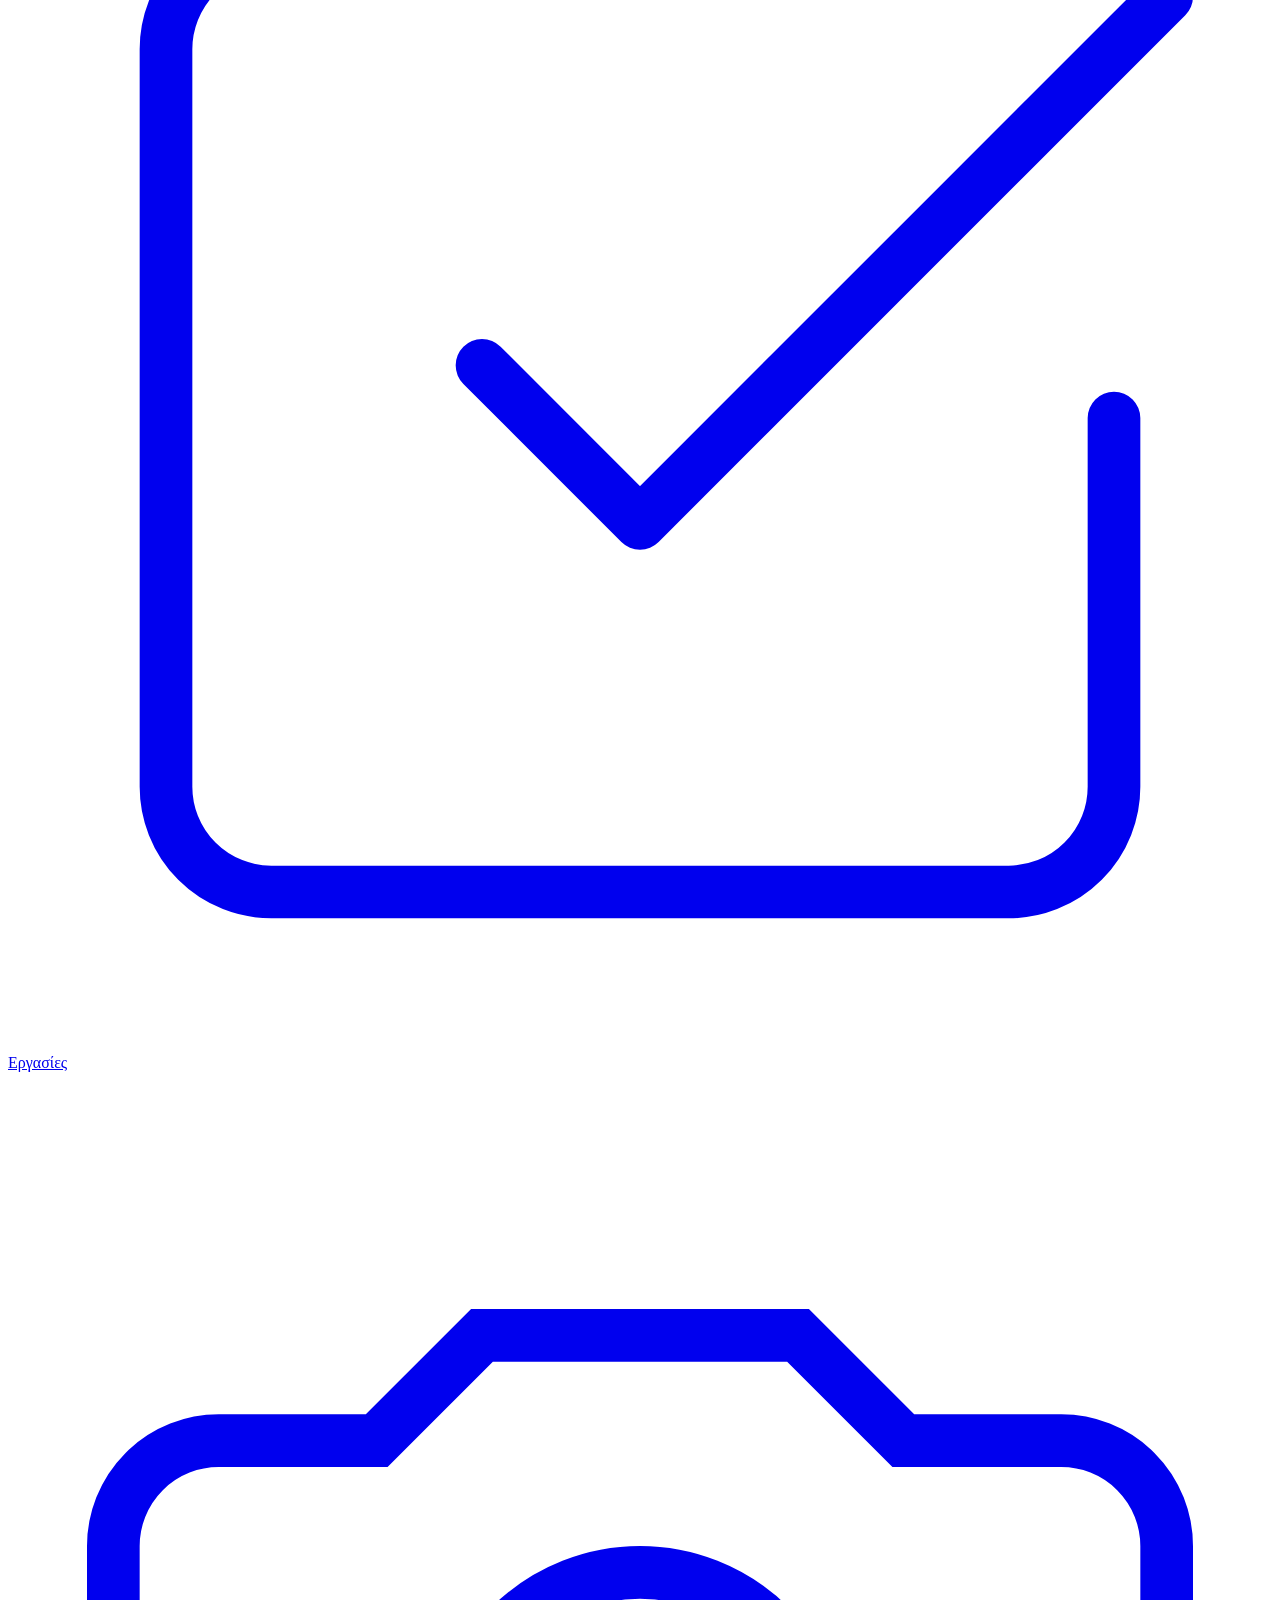
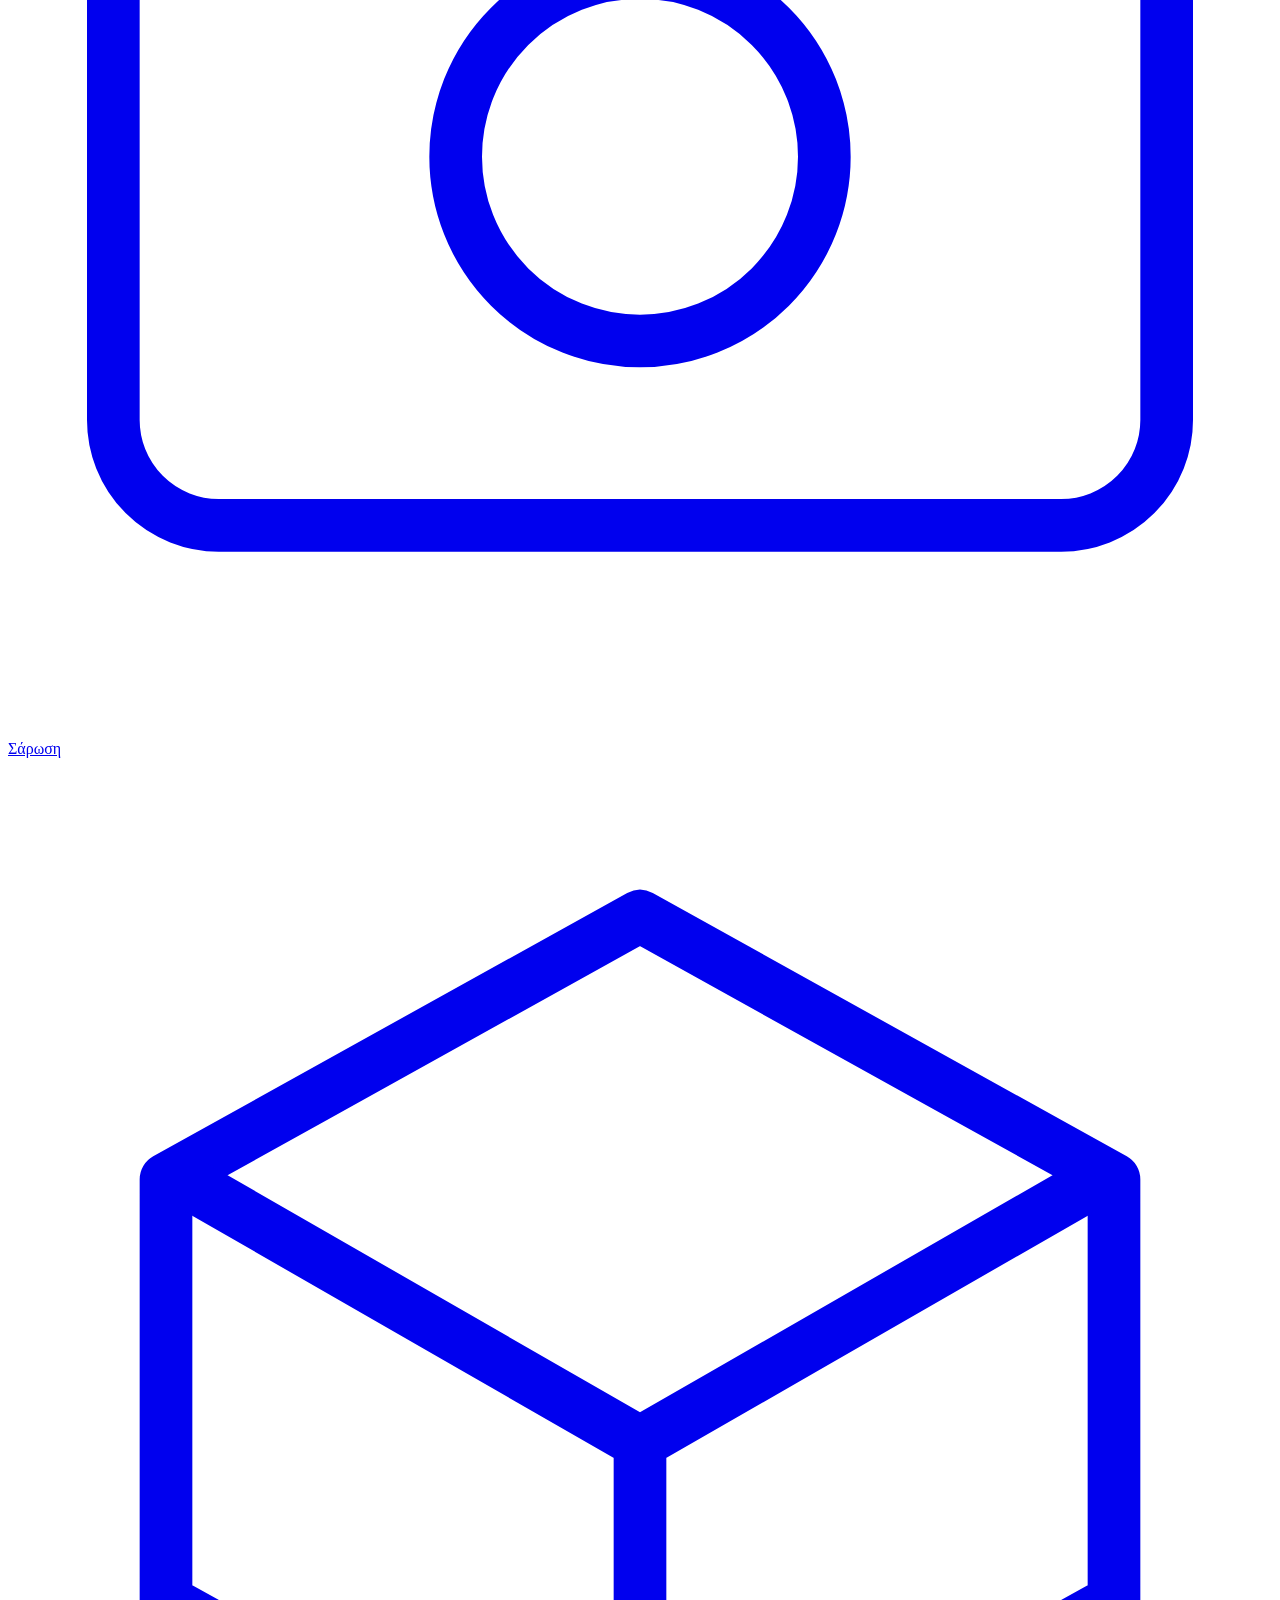
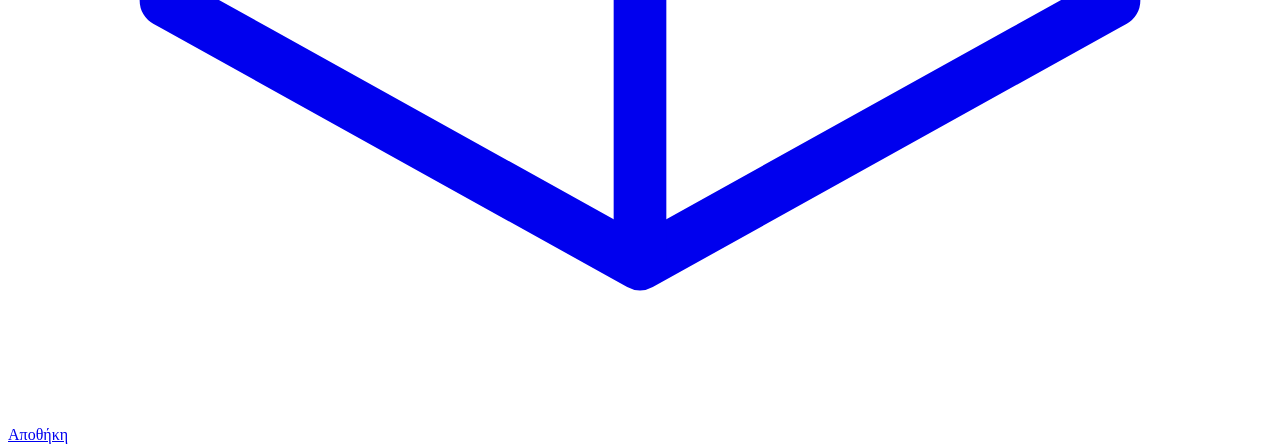
==== commit c1866f01: "feat: auto console runs & Telegram sync, EXIF chronological before-after, remote mobile camera trigg" ====
--- a/console/index.html
+++ b/console/index.html
@@ -384,8 +384,13 @@
     <div id="sdesc" class="mut" style="font-size:12px;margin-top:5px;line-height:1.4"></div>
 
     <h2>Στόχος</h2>
-    <textarea id="goalInput" placeholder="Γράψε τι θέλεις να ελέγξει ο agent…" aria-label="Στόχος"></textarea>
+    <textarea id="goalInput" placeholder="Γράψε τι θέλεις να ελέγξει ο agent (ή ανέβασε κατευθείαν φωτό παρακάτω χωρίς κείμενο)…" aria-label="Στόχος"></textarea>
     <button class="primary" id="go">Ανάθεση στον agent</button>
+    <div class="grid2" style="margin-top:6px">
+      <button type="button" class="ghost" id="uploadPhotosBtn" title="Ανεβάζει 1 ή 2+ φωτογραφίες (ταξινομούνται αυτόματα χρονικά Πριν → Μετά)">Ανέβασμα φωτό</button>
+      <button type="button" class="ghost" id="remoteCamBtn" title="Τραβάει φωτογραφία από τη σταθερή κάμερα κινητού (/cam) και ξεκινά έλεγχο">Λήψη από κινητό</button>
+    </div>
+    <input id="consolePhotoInput" type="file" accept="image/*" multiple hidden>
     <div id="examples"></div>
 
     <h2>Χειριστήρια demo</h2>
@@ -406,7 +411,12 @@
 
   <section id="center">
     <details id="shelfshot" hidden>
-      <summary><b>Τελευταία φωτογραφία ραφιού</b><span class="mono mut" id="shotMeta"></span><a href="/shelf">Άνοιγμα στο Ράφι</a></summary>
+      <summary>
+        <b id="shotTitle">Τελευταία φωτογραφία ραφιού</b>
+        <span class="mono mut" id="shotMeta"></span>
+        <button type="button" class="ghost" id="liveFeedBtn" style="min-height:22px;padding:0 8px;font-size:11.5px;margin-left:auto" hidden>Ζωντανή ροή</button>
+        <a href="/shelf" style="margin-left:8px">Άνοιγμα στο Ράφι</a>
+      </summary>
       <div id="shotBody">
         <div id="shotStage"><img id="shotImg" alt="Η τελευταία φωτογραφία ραφιού που αναλύθηκε"><canvas id="shotOverlay"></canvas></div>
         <div id="shotSum"></div>
@@ -521,6 +531,37 @@
   catch (e) { toast("Αποτυχία: " + e.message); }
 };
 $("goalInput").addEventListener("keydown", e => { if (e.key === "Enter" && (e.ctrlKey || e.metaKey)) $("go").click(); });
+
+$("uploadPhotosBtn").onclick = () => $("consolePhotoInput").click();
+$("consolePhotoInput").onchange = async e => {
+  const files = [...(e.target.files || [])];
+  if (!files.length) return;
+  const btn = $("uploadPhotosBtn");
+  btn.disabled = true; btn.textContent = "Αποστολή…";
+  try {
+    const fd = new FormData();
+    files.forEach(f => fd.append("files", f, f.name));
+    const r = await fetch("/api/shelf/photos_batch", { method: "POST", body: fd });
+    const d = await r.json();
+    if (!r.ok) throw new Error(d.detail || r.statusText);
+    selected = d.run_id;
+    toast(files.length > 1 ? `Ξεκίνησε αυτόματος έλεγχος Πριν → Μετά (${files.length} φωτό)` : "Ξεκίνησε αυτόματος έλεγχος φωτογραφίας");
+  } catch (err) { toast("Αποτυχία: " + err.message); }
+  finally { btn.disabled = false; btn.textContent = "Ανέβασμα φωτό"; e.target.value = ""; }
+};
+
+$("remoteCamBtn").onclick = async () => {
+  const btn = $("remoteCamBtn");
+  btn.disabled = true; btn.textContent = "Λήψη…";
+  try {
+    const r = await fetch("/api/shelf/remote_trigger?mode=console", { method: "POST" });
+    const d = await r.json();
+    if (!r.ok) throw new Error(d.detail || r.statusText);
+    if (d.run_id) selected = d.run_id;
+    toast("Ελήφθη εικόνα από το κινητό · ξεκίνησε ο έλεγχος");
+  } catch (err) { toast(err.message); }
+  finally { btn.disabled = false; btn.textContent = "Λήψη από κινητό"; }
+};
 document.querySelectorAll("[data-demo]").forEach(b => b.onclick = async () => {
   try { toast((await api("/api/demo/" + b.dataset.demo, {})).text); } catch (e) { toast("Αποτυχία: " + e.message); }
 });
@@ -581,6 +622,7 @@
 const SHELF_EL = { top: "πάνω ράφι", eye: "ύψος ματιών", bottom: "κάτω ράφι" };
 let shotFrame = null, shotData = null, shotTimer = null;
 function scheduleShot() { clearTimeout(shotTimer); shotTimer = setTimeout(() => refreshShot(true), 250); }
+let devLiveFeed = false, devPreviewTs = 0, devBlobUrl = null, devPolling = false;
 async function refreshShot(announce) {
   let d;
   try { d = await api("/api/live/status"); } catch (e) { return; }
@@ -589,7 +631,7 @@
   const box = $("shelfshot");
   if (d.frame !== shotFrame) {
     shotFrame = d.frame;
-    $("shotImg").src = "/files/live/" + encodeURIComponent(d.frame);
+    if (!devLiveFeed) $("shotImg").src = "/files/live/" + encodeURIComponent(d.frame);
     box.hidden = false; box.open = true;
     if (announce) {
       toast("Νέα φωτογραφία ραφιού");
@@ -639,6 +681,44 @@
 $("shotImg").addEventListener("load", drawShot);
 $("shelfshot").addEventListener("toggle", drawShot);
 window.addEventListener("resize", drawShot);
+
+// Live mobile camera feed inside /dev console when phone has /cam open
+$("liveFeedBtn").onclick = e => {
+  e.preventDefault(); e.stopPropagation();
+  devLiveFeed = !devLiveFeed;
+  $("liveFeedBtn").textContent = devLiveFeed ? "Στατική ανάλυση" : "Ζωντανή ροή";
+  $("shotTitle").textContent = devLiveFeed ? "Ζωντανή κάμερα κινητού" : "Τελευταία φωτογραφία ραφιού";
+  if (!devLiveFeed && shotFrame) { $("shotImg").src = "/files/live/" + encodeURIComponent(shotFrame); }
+};
+setInterval(async () => {
+  if (devPolling || document.hidden) return;
+  devPolling = true;
+  try {
+    const r = await fetch(`/api/shelf/preview.jpg?since=${devPreviewTs}`);
+    if (r.status === 200) {
+      const ts = parseFloat(r.headers.get("X-Preview-Ts") || "0");
+      const blob = await r.blob();
+      if (ts > devPreviewTs && blob.size > 0) {
+        devPreviewTs = ts;
+        $("liveFeedBtn").hidden = false;
+        if ($("shelfshot").hidden) {
+          // If no static frame has been analyzed yet, auto-open live feed from mounted phone!
+          devLiveFeed = true;
+          $("liveFeedBtn").textContent = "Στατική ανάλυση";
+          $("shotTitle").textContent = "Ζωντανή κάμερα κινητού";
+          $("shelfshot").hidden = false; $("shelfshot").open = true;
+        }
+        if (devLiveFeed) {
+          const next = URL.createObjectURL(blob), prev = devBlobUrl;
+          devBlobUrl = next;
+          $("shotImg").src = next;
+          if (prev) setTimeout(() => URL.revokeObjectURL(prev), 300);
+        }
+      }
+    }
+  } catch {}
+  finally { devPolling = false; }
+}, 1100);
 
 let pending = false;
 function scheduleRender() { if (pending) return; pending = true; requestAnimationFrame(() => { pending = false; renderRun(); }); }
